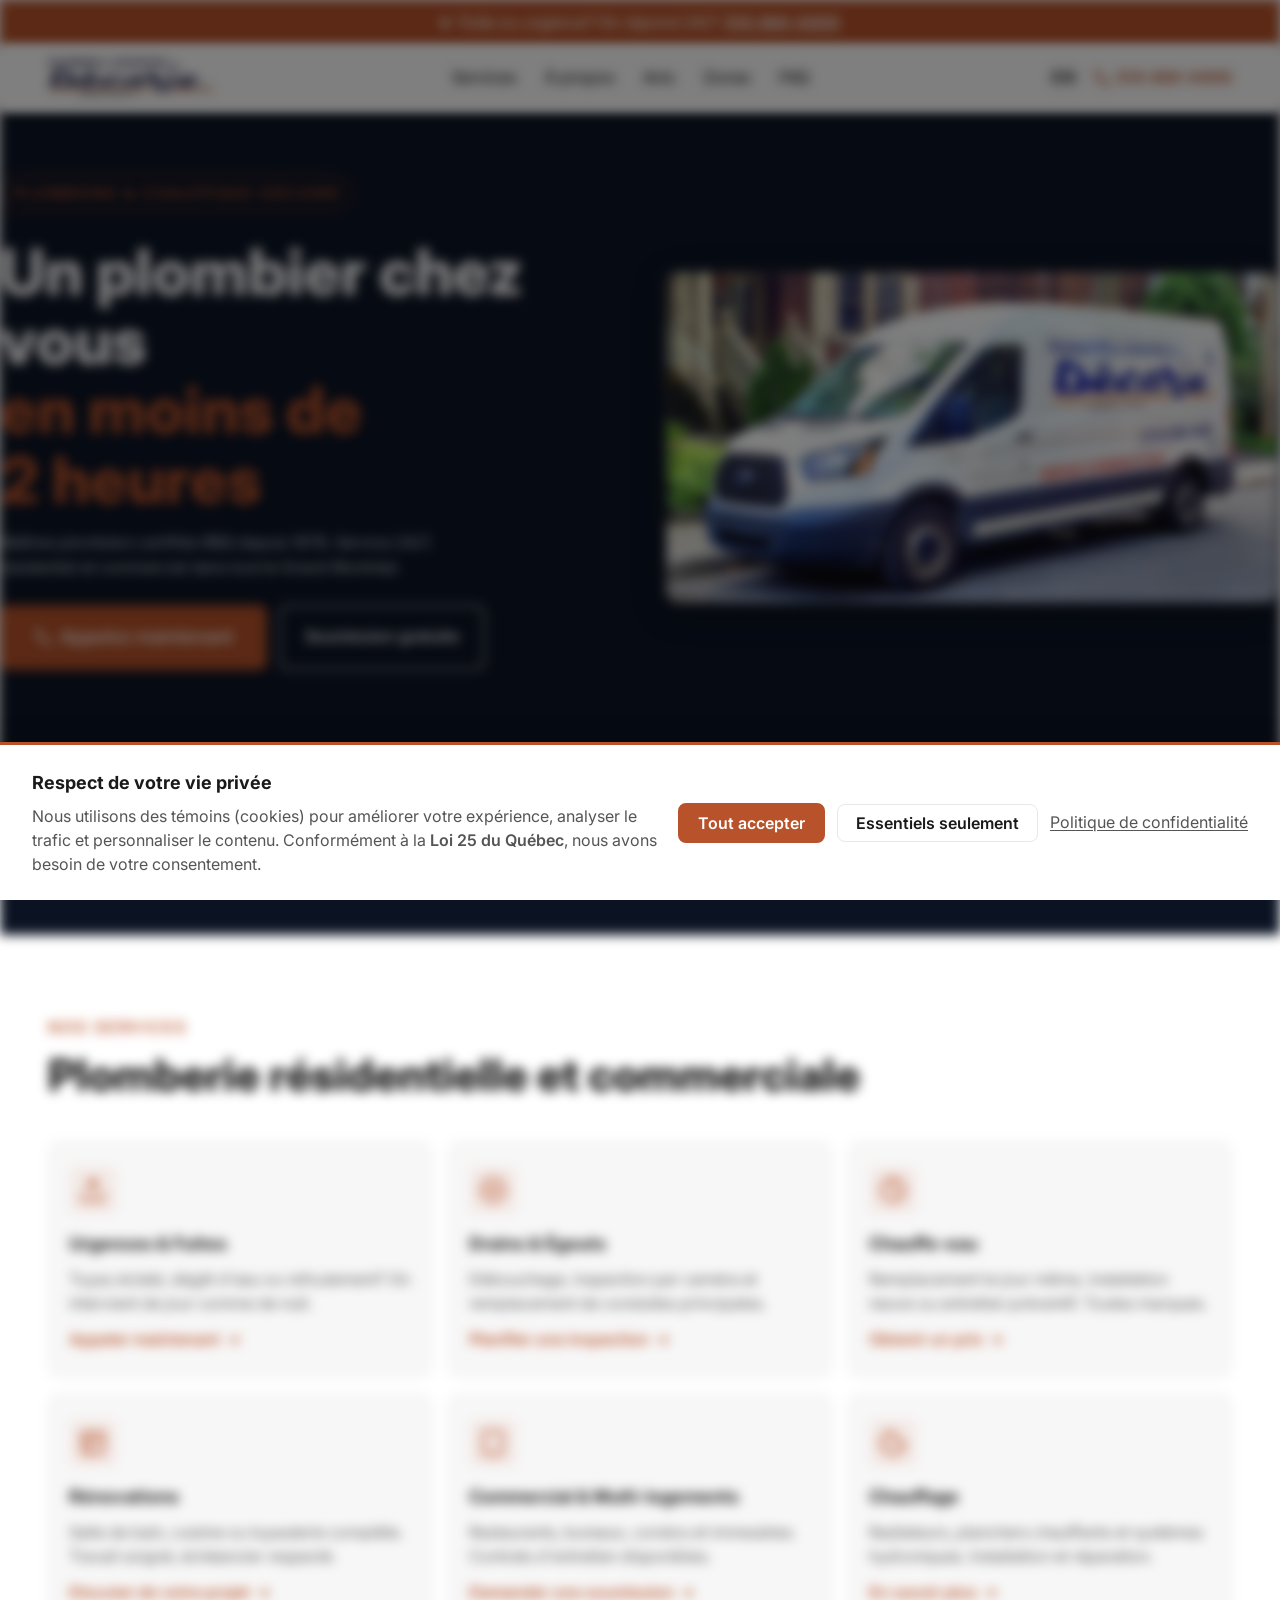
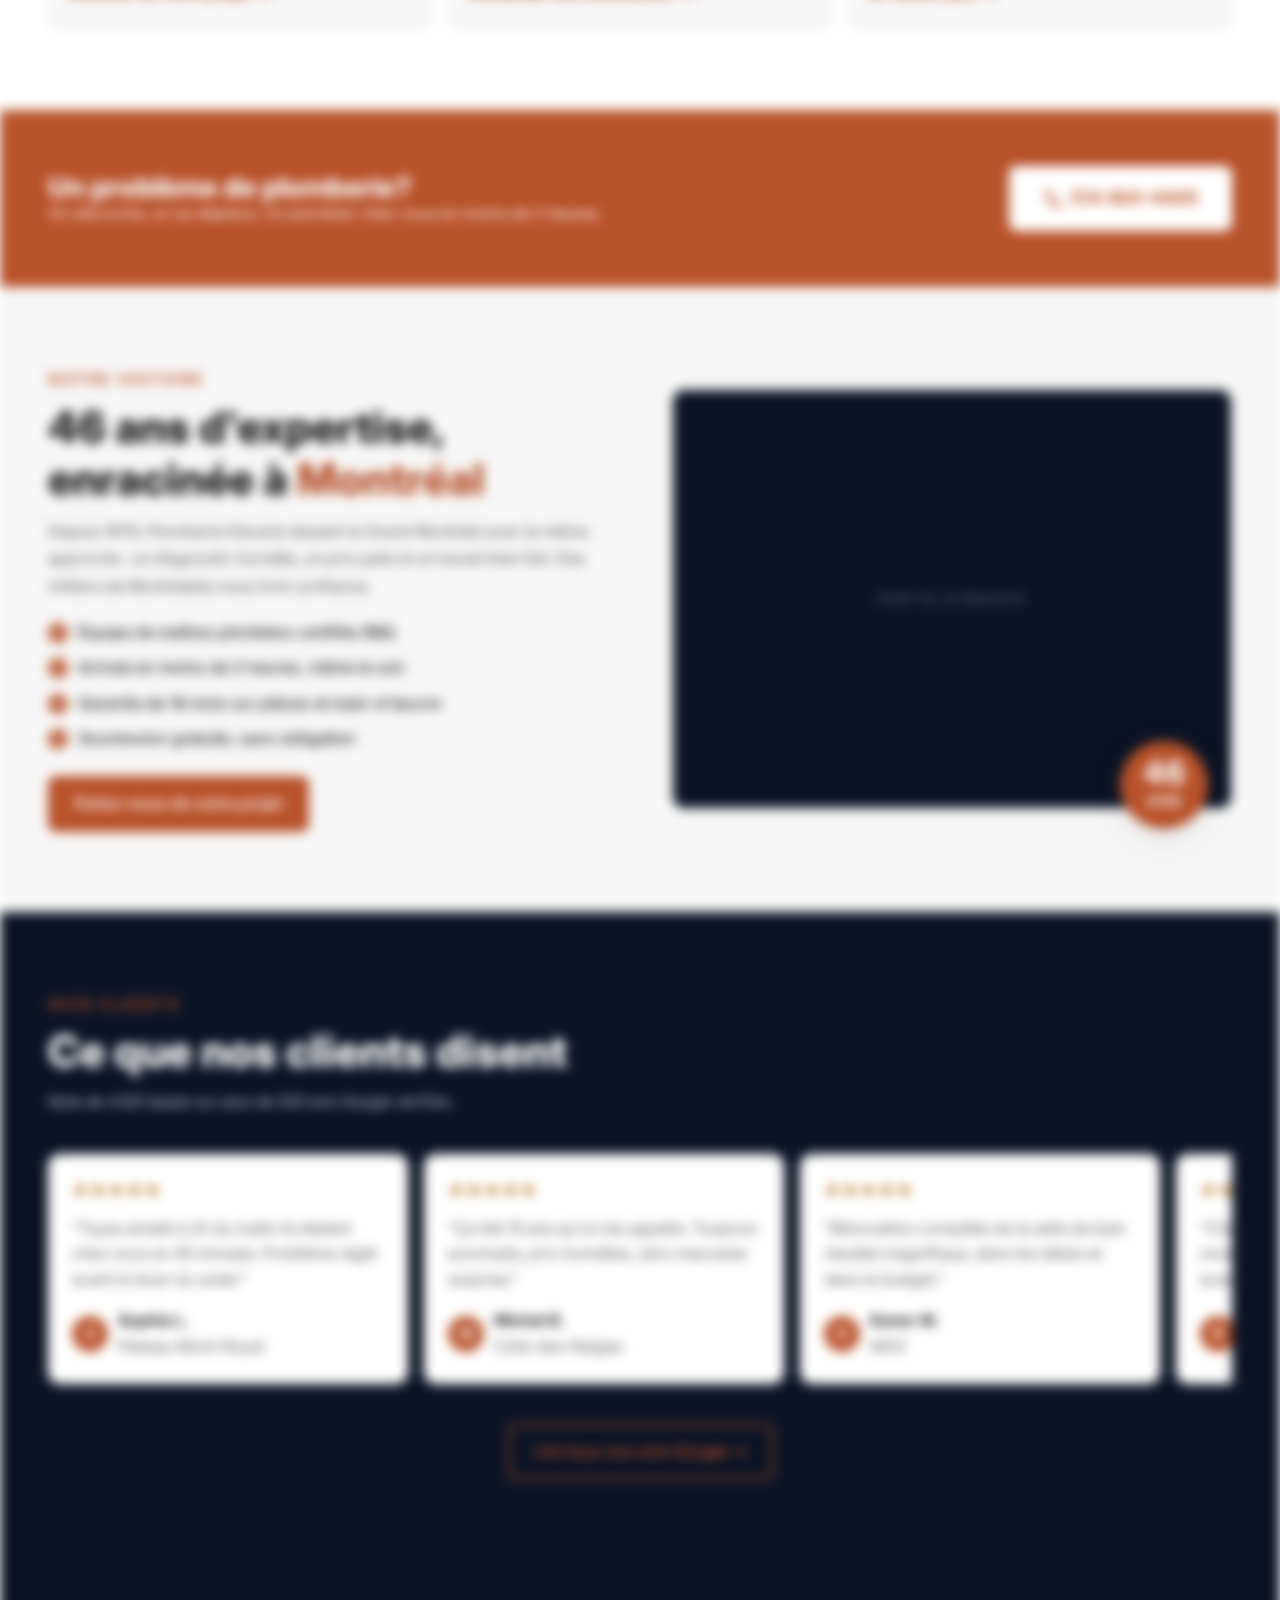
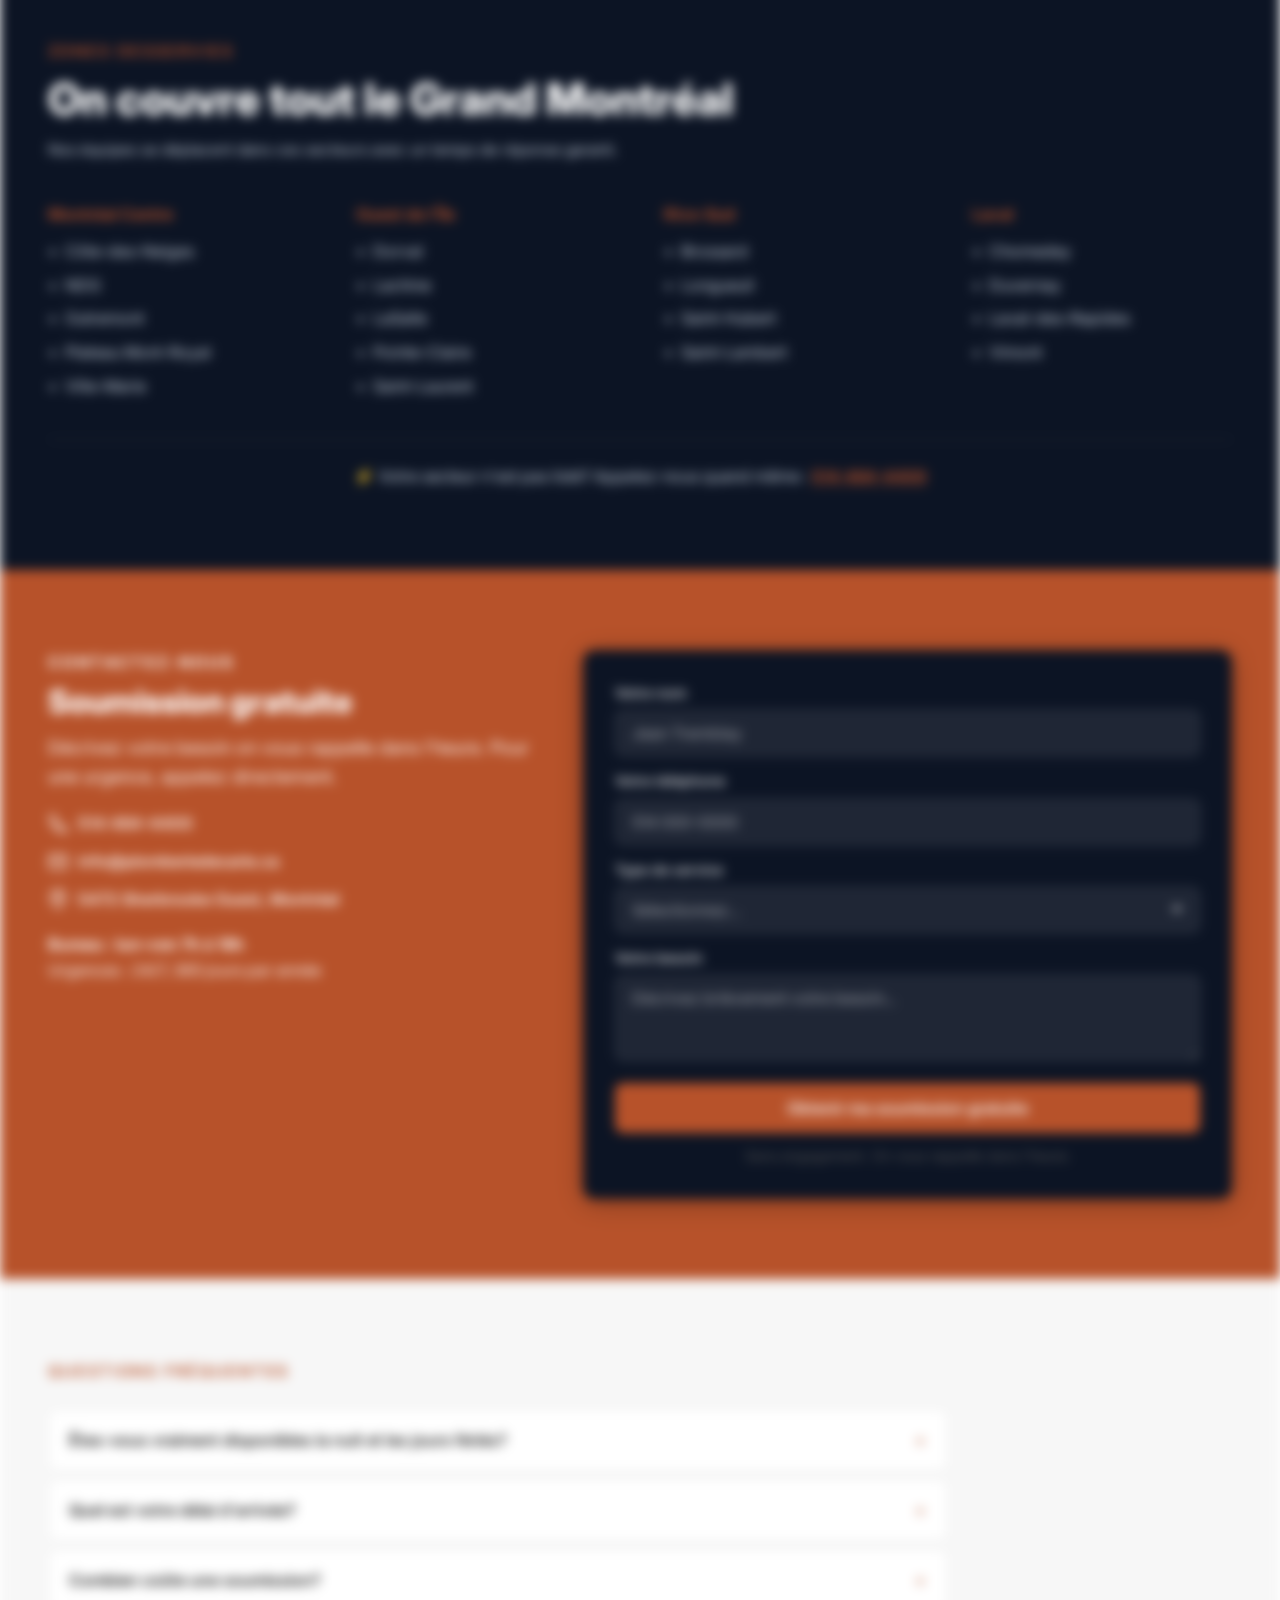
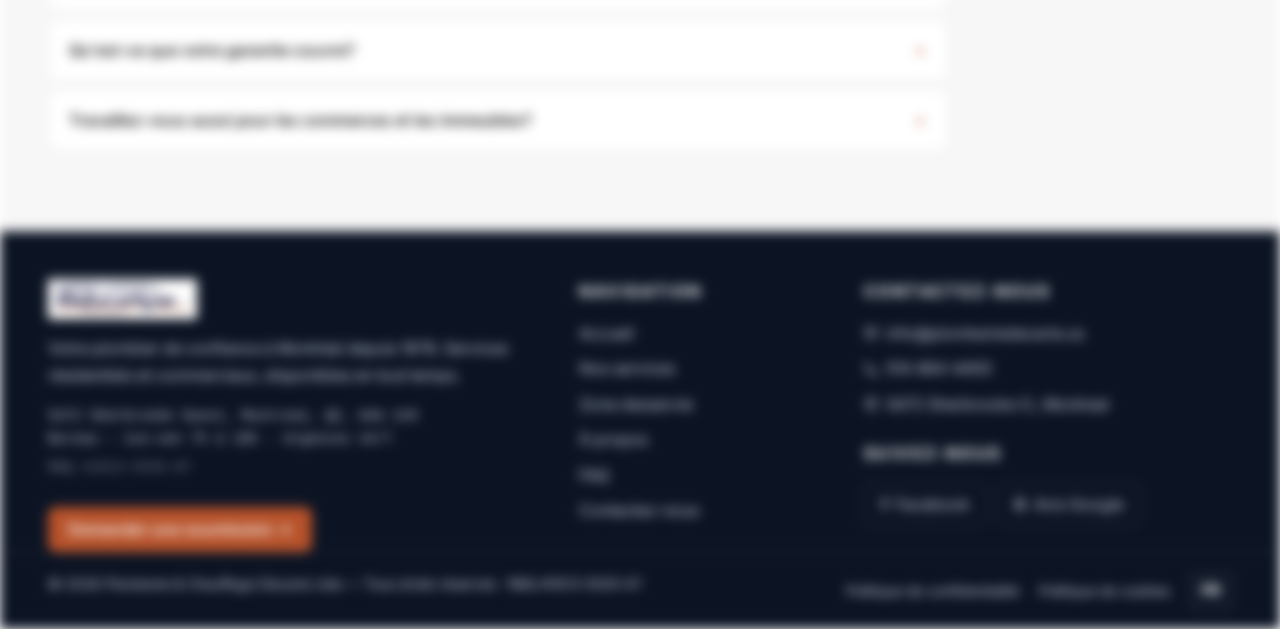
==== index.html @ 92efac82 "Initial commit — Plomberie Décarie landing page Co-Authored-By: Claude Opus 4.6 <noreply@anthropic.c" ====
<!DOCTYPE html>
<html lang="fr">
<head>
  <meta charset="UTF-8">
  <meta name="viewport" content="width=device-width, initial-scale=1.0">
  <title>Plomberie & Chauffage Décarie</title>
  <meta name="description" content="Plomberie Décarie — plombiers certifiés RBQ à Montréal depuis 1978. Urgences 24/7, arrivée en moins de 2h. Résidentiel et commercial. 514 484-4400.">
  <link rel="preconnect" href="https://fonts.googleapis.com">
  <link rel="preconnect" href="https://fonts.gstatic.com" crossorigin>
  <link href="https://fonts.googleapis.com/css2?family=Inter:wght@400;500;600;700;800&display=swap" rel="stylesheet">
  <link rel="stylesheet" href="styles.css">
</head>
<body>

  <!-- Urgency Bar -->
  <div class="urgency-bar">
    <div class="urgency-bar__inner">
      <span class="urgency-bar__pulse"></span>
      <p>Fuite ou urgence? On répond 24/7. <a href="tel:5144844400">514 484-4400</a></p>
    </div>
  </div>

  <!-- Navigation -->
  <nav class="nav" id="nav">
    <div class="container nav__inner">
      <a href="#" class="nav__logo">
        <img src="logo.png" alt="Plomberie & Chauffage Décarie" class="nav__logo-img">
      </a>
      <button class="nav__toggle" id="nav-toggle" aria-label="Ouvrir le menu" aria-expanded="false">
        <span></span><span></span><span></span>
      </button>
      <ul class="nav__menu" id="nav-menu">
        <li><a href="#services">Services</a></li>
        <li><a href="#histoire">À propos</a></li>
        <li><a href="#temoignages">Avis</a></li>
        <li><a href="#zones">Zones</a></li>
        <li><a href="#faq">FAQ</a></li>
        <li class="nav__menu-lang"><a href="index-en.html">English</a></li>
      </ul>
      <div class="nav__overlay" id="nav-overlay"></div>
      <div class="nav__actions">
        <a href="index-en.html" class="nav__lang-btn">EN</a>
        <a href="tel:5144844400" class="nav__phone">
          <svg aria-hidden="true" width="18" height="18" viewBox="0 0 24 24" fill="none" stroke="currentColor" stroke-width="2" stroke-linecap="round" stroke-linejoin="round"><path d="M22 16.92v3a2 2 0 0 1-2.18 2 19.79 19.79 0 0 1-8.63-3.07 19.5 19.5 0 0 1-6-6 19.79 19.79 0 0 1-3.07-8.67A2 2 0 0 1 4.11 2h3a2 2 0 0 1 2 1.72c.127.96.361 1.903.7 2.81a2 2 0 0 1-.45 2.11L8.09 9.91a16 16 0 0 0 6 6l1.27-1.27a2 2 0 0 1 2.11-.45c.907.339 1.85.573 2.81.7A2 2 0 0 1 22 16.92z"/></svg>
          <span>514 484-4400</span>
        </a>
      </div>
    </div>
  </nav>

  <main>

    <!-- Hero -->
    <header class="hero">
      <div class="container hero__inner">
        <div class="hero__content">
          <span class="hero__badge">Plomberie &amp; Chauffage Décarie</span>
          <h1 class="hero__title">
            Un plombier chez vous<br>
            <span class="hero__title-accent">en moins de 2&nbsp;heures</span>
          </h1>
          <p class="hero__text">Maîtres plombiers certifiés RBQ depuis 1978. Service 24/7, résidentiel et commercial dans tout le Grand Montréal.</p>
          <div class="hero__actions">
            <a href="tel:5144844400" class="btn btn--primary btn--lg">
              <svg aria-hidden="true" width="18" height="18" viewBox="0 0 24 24" fill="none" stroke="currentColor" stroke-width="2" stroke-linecap="round" stroke-linejoin="round"><path d="M22 16.92v3a2 2 0 0 1-2.18 2 19.79 19.79 0 0 1-8.63-3.07 19.5 19.5 0 0 1-6-6 19.79 19.79 0 0 1-3.07-8.67A2 2 0 0 1 4.11 2h3a2 2 0 0 1 2 1.72c.127.96.361 1.903.7 2.81a2 2 0 0 1-.45 2.11L8.09 9.91a16 16 0 0 0 6 6l1.27-1.27a2 2 0 0 1 2.11-.45c.907.339 1.85.573 2.81.7A2 2 0 0 1 22 16.92z"/></svg>
              Appelez maintenant
            </a>
            <a href="#contact" class="btn btn--outline-dark">Soumission gratuite</a>
          </div>
        </div>
        <div class="hero__truck">
          <img src="truck.jpg" alt="Camion Plomberie Décarie" loading="eager">
        </div>
      </div>
    </header>

    <!-- Trust Bar -->
    <section class="trust-bar">
      <div class="container trust-bar__inner">
        <div class="trust-bar__item">
          <div>
            <strong>15 000+</strong>
            <span>Interventions réalisées</span>
          </div>
        </div>
        <div class="trust-bar__item">
          <div>
            <strong>4.9★</strong>
            <span>Sur Google (500+ avis)</span>
          </div>
        </div>
        <div class="trust-bar__item">
          <div>
            <strong>18 mois</strong>
            <span>Garantie pièces et main-d'œuvre</span>
          </div>
        </div>
        <div class="trust-bar__item">
          <div>
            <strong>RBQ</strong>
            <span>Licence #1613-5535-07</span>
          </div>
        </div>
      </div>
    </section>

    <!-- Services -->
    <section class="services" id="services">
      <div class="container">
        <div class="section-header">
          <span class="section-label">Nos services</span>
          <h2 class="section-title">Plomberie résidentielle et commerciale</h2>
        </div>
        <div class="services__grid">
          <article class="service-card">
            <div class="service-card__icon">
              <svg aria-hidden="true" width="28" height="28" viewBox="0 0 24 24" fill="none" stroke="currentColor" stroke-width="2" stroke-linecap="round" stroke-linejoin="round"><path d="M21 15v4a2 2 0 0 1-2 2H5a2 2 0 0 1-2-2v-4"/><polyline points="17 8 12 3 7 8"/><line x1="12" y1="3" x2="12" y2="15"/></svg>
            </div>
            <h3 class="service-card__title">Urgences & Fuites</h3>
            <p class="service-card__text">Tuyau éclaté, dégât d'eau ou refoulement? On intervient de jour comme de nuit.</p>
            <a href="tel:5144844400" class="service-card__link">Appeler maintenant</a>
          </article>
          <article class="service-card">
            <div class="service-card__icon">
              <svg aria-hidden="true" width="28" height="28" viewBox="0 0 24 24" fill="none" stroke="currentColor" stroke-width="2" stroke-linecap="round" stroke-linejoin="round"><circle cx="12" cy="12" r="10"/><line x1="12" y1="8" x2="12" y2="16"/><line x1="8" y1="12" x2="16" y2="12"/></svg>
            </div>
            <h3 class="service-card__title">Drains & Égouts</h3>
            <p class="service-card__text">Débouchage, inspection par caméra et remplacement de conduites principales.</p>
            <a href="#contact" class="service-card__link">Planifier une inspection</a>
          </article>
          <article class="service-card">
            <div class="service-card__icon">
              <svg aria-hidden="true" width="28" height="28" viewBox="0 0 24 24" fill="none" stroke="currentColor" stroke-width="2" stroke-linecap="round" stroke-linejoin="round"><path d="M12 2v10l4.24 4.24"/><circle cx="12" cy="12" r="10"/></svg>
            </div>
            <h3 class="service-card__title">Chauffe-eau</h3>
            <p class="service-card__text">Remplacement le jour même, installation neuve ou entretien préventif. Toutes marques.</p>
            <a href="#contact" class="service-card__link">Obtenir un prix</a>
          </article>
          <article class="service-card">
            <div class="service-card__icon">
              <svg aria-hidden="true" width="28" height="28" viewBox="0 0 24 24" fill="none" stroke="currentColor" stroke-width="2" stroke-linecap="round" stroke-linejoin="round"><rect x="3" y="3" width="18" height="18" rx="2" ry="2"/><line x1="3" y1="9" x2="21" y2="9"/><line x1="9" y1="21" x2="9" y2="9"/></svg>
            </div>
            <h3 class="service-card__title">Rénovations</h3>
            <p class="service-card__text">Salle de bain, cuisine ou tuyauterie complète. Travail soigné, échéancier respecté.</p>
            <a href="#contact" class="service-card__link">Discuter de votre projet</a>
          </article>
          <article class="service-card">
            <div class="service-card__icon">
              <svg aria-hidden="true" width="28" height="28" viewBox="0 0 24 24" fill="none" stroke="currentColor" stroke-width="2" stroke-linecap="round" stroke-linejoin="round"><rect x="4" y="2" width="16" height="20" rx="2" ry="2"/><line x1="12" y1="18" x2="12.01" y2="18"/></svg>
            </div>
            <h3 class="service-card__title">Commercial & Multi-logements</h3>
            <p class="service-card__text">Restaurants, bureaux, condos et immeubles. Contrats d'entretien disponibles.</p>
            <a href="#contact" class="service-card__link">Demander une soumission</a>
          </article>
          <article class="service-card">
            <div class="service-card__icon">
              <svg aria-hidden="true" width="28" height="28" viewBox="0 0 24 24" fill="none" stroke="currentColor" stroke-width="2" stroke-linecap="round" stroke-linejoin="round"><path d="M12 2a10 10 0 1 0 10 10 4 4 0 0 1-5-5 4 4 0 0 1-5-5"/><path d="M8.5 8.5v.01"/><path d="M16 15.5v.01"/><path d="M12 12v.01"/><path d="M11 17v.01"/><path d="M7 14v.01"/></svg>
            </div>
            <h3 class="service-card__title">Chauffage</h3>
            <p class="service-card__text">Radiateurs, planchers chauffants et systèmes hydroniques. Installation et réparation.</p>
            <a href="#contact" class="service-card__link">En savoir plus</a>
          </article>
        </div>
      </div>
    </section>

    <!-- CTA Band -->
    <section class="cta-band">
      <div class="container cta-band__inner">
        <div class="cta-band__content">
          <h2 class="cta-band__title">Un problème de plomberie?</h2>
          <p class="cta-band__text">On décroche, on se déplace. Un plombier chez vous en moins de 2&nbsp;heures.</p>
        </div>
        <a href="tel:5144844400" class="btn btn--white btn--lg">
          <svg aria-hidden="true" width="20" height="20" viewBox="0 0 24 24" fill="none" stroke="currentColor" stroke-width="2" stroke-linecap="round" stroke-linejoin="round"><path d="M22 16.92v3a2 2 0 0 1-2.18 2 19.79 19.79 0 0 1-8.63-3.07 19.5 19.5 0 0 1-6-6 19.79 19.79 0 0 1-3.07-8.67A2 2 0 0 1 4.11 2h3a2 2 0 0 1 2 1.72c.127.96.361 1.903.7 2.81a2 2 0 0 1-.45 2.11L8.09 9.91a16 16 0 0 0 6 6l1.27-1.27a2 2 0 0 1 2.11-.45c.907.339 1.85.573 2.81.7A2 2 0 0 1 22 16.92z"/></svg>
          514 484-4400
        </a>
      </div>
    </section>

    <!-- About -->
    <section class="about" id="histoire">
      <div class="container about__inner">
        <div class="about__content">
          <span class="section-label">Notre histoire</span>
          <h2 class="section-title about__title">46 ans d'expertise,<br>enracinée à <span class="text-accent">Montréal</span></h2>
          <p>Depuis 1978, Plomberie Décarie dessert le Grand Montréal avec la même approche&nbsp;: un diagnostic honnête, un prix juste et un travail bien fait. Des milliers de Montréalais nous font confiance.</p>
          <ul class="about__list">
            <li>Équipe de maîtres plombiers certifiés RBQ</li>
            <li>Arrivée en moins de 2&nbsp;heures, même le soir</li>
            <li>Garantie de 18 mois sur pièces et main-d'œuvre</li>
            <li>Soumission gratuite, sans obligation</li>
          </ul>
          <a href="#contact" class="btn btn--primary">Parlez-nous de votre projet</a>
        </div>
        <div class="about__image">
          <div class="about__photo about__photo--placeholder">
            <span class="about__placeholder-label">Photo d'équipe</span>
          </div>
          <div class="about__experience-badge">
            <span class="about__experience-number">46</span>
            <span class="about__experience-text">ans</span>
          </div>
        </div>
      </div>
    </section>

    <!-- Testimonials -->
    <section class="testimonials" id="temoignages">
      <div class="container">
        <div class="section-header">
          <span class="section-label">Avis clients</span>
          <h2 class="section-title">Ce que nos clients disent</h2>
          <p class="section-subtitle">Note de 4.9/5 basée sur plus de 500 avis Google vérifiés.</p>
        </div>
        <div class="testimonials__track">
          <article class="testimonial-card">
            <div class="testimonial-card__stars" aria-label="5 étoiles">★★★★★</div>
            <p class="testimonial-card__text">"Tuyau éclaté à 2h du matin ils étaient chez nous en 45 minutes. Problème réglé avant le lever du soleil."</p>
            <div class="testimonial-card__author">
              <div class="testimonial-card__avatar">S</div>
              <div>
                <strong>Sophie L.</strong>
                <span>Plateau Mont-Royal</span>
              </div>
            </div>
          </article>
          <article class="testimonial-card">
            <div class="testimonial-card__stars" aria-label="5 étoiles">★★★★★</div>
            <p class="testimonial-card__text">"Ça fait 15 ans qu'on les appelle. Toujours ponctuels, prix honnêtes, zéro mauvaise surprise."</p>
            <div class="testimonial-card__author">
              <div class="testimonial-card__avatar">M</div>
              <div>
                <strong>Michel B.</strong>
                <span>Côte-des-Neiges</span>
              </div>
            </div>
          </article>
          <article class="testimonial-card">
            <div class="testimonial-card__stars" aria-label="5 étoiles">★★★★★</div>
            <p class="testimonial-card__text">"Rénovation complète de la salle de bain  résultat magnifique, dans les délais et dans le budget."</p>
            <div class="testimonial-card__author">
              <div class="testimonial-card__avatar">K</div>
              <div>
                <strong>Karen W.</strong>
                <span>NDG</span>
              </div>
            </div>
          </article>
          <article class="testimonial-card">
            <div class="testimonial-card__stars" aria-label="5 étoiles">★★★★★</div>
            <p class="testimonial-card__text">"Chauffe-eau remplacé le jour même de mon appel. Le technicien a même nettoyé avant de partir."</p>
            <div class="testimonial-card__author">
              <div class="testimonial-card__avatar">R</div>
              <div>
                <strong>Robert T.</strong>
                <span>Outremont</span>
              </div>
            </div>
          </article>
        </div>
        <div class="testimonials__cta">
          <a href="https://g.page/r/decarie-plomberie/review" class="btn btn--outline-accent" target="_blank" rel="noopener">Lire tous nos avis Google →</a>
        </div>
      </div>
    </section>

    <!-- Service Areas -->
    <section class="service-areas" id="zones">
      <div class="container">
        <div class="section-header">
          <span class="section-label">Zones desservies</span>
          <h2 class="section-title">On couvre tout le Grand Montréal</h2>
          <p class="section-subtitle">Nos équipes se déplacent dans ces secteurs avec un temps de réponse garanti.</p>
        </div>
        <div class="service-areas__columns">
          <div class="service-areas__col">
            <h4 class="service-areas__col-title">Montréal Centre</h4>
            <ul>
              <li>Côte-des-Neiges</li>
              <li>NDG</li>
              <li>Outremont</li>
              <li>Plateau Mont-Royal</li>
              <li>Ville-Marie</li>
            </ul>
          </div>
          <div class="service-areas__col">
            <h4 class="service-areas__col-title">Ouest de l'Île</h4>
            <ul>
              <li>Dorval</li>
              <li>Lachine</li>
              <li>LaSalle</li>
              <li>Pointe-Claire</li>
              <li>Saint-Laurent</li>
            </ul>
          </div>
          <div class="service-areas__col">
            <h4 class="service-areas__col-title">Rive-Sud</h4>
            <ul>
              <li>Brossard</li>
              <li>Longueuil</li>
              <li>Saint-Hubert</li>
              <li>Saint-Lambert</li>
            </ul>
          </div>
          <div class="service-areas__col">
            <h4 class="service-areas__col-title">Laval</h4>
            <ul>
              <li>Chomedey</li>
              <li>Duvernay</li>
              <li>Laval-des-Rapides</li>
              <li>Vimont</li>
            </ul>
          </div>
        </div>
        <p class="service-areas__note">
          ⚡ Votre secteur n'est pas listé? Appelez-nous quand même : <a href="tel:5144844400">514 484-4400</a>
        </p>
      </div>
    </section>

    <!-- Contact -->
    <section class="contact" id="contact">
      <div class="container contact__inner">
        <div class="contact__info">
          <span class="section-label">Contactez-nous</span>
          <h2 class="section-title">Soumission gratuite</h2>
          <p>Décrivez votre besoin  on vous rappelle dans l'heure. Pour une urgence, appelez directement.</p>
          <div class="contact__details">
            <a href="tel:5144844400" class="contact__detail">
              <svg aria-hidden="true" width="20" height="20" viewBox="0 0 24 24" fill="none" stroke="currentColor" stroke-width="2" stroke-linecap="round" stroke-linejoin="round"><path d="M22 16.92v3a2 2 0 0 1-2.18 2 19.79 19.79 0 0 1-8.63-3.07 19.5 19.5 0 0 1-6-6 19.79 19.79 0 0 1-3.07-8.67A2 2 0 0 1 4.11 2h3a2 2 0 0 1 2 1.72c.127.96.361 1.903.7 2.81a2 2 0 0 1-.45 2.11L8.09 9.91a16 16 0 0 0 6 6l1.27-1.27a2 2 0 0 1 2.11-.45c.907.339 1.85.573 2.81.7A2 2 0 0 1 22 16.92z"/></svg>
              <span>514 484-4400</span>
            </a>
            <a href="mailto:info@plomberiedecarie.ca" class="contact__detail">
              <svg aria-hidden="true" width="20" height="20" viewBox="0 0 24 24" fill="none" stroke="currentColor" stroke-width="2" stroke-linecap="round" stroke-linejoin="round"><path d="M4 4h16c1.1 0 2 .9 2 2v12c0 1.1-.9 2-2 2H4c-1.1 0-2-.9-2-2V6c0-1.1.9-2 2-2z"/><polyline points="22,6 12,13 2,6"/></svg>
              <span>info@plomberiedecarie.ca</span>
            </a>
            <div class="contact__detail">
              <svg aria-hidden="true" width="20" height="20" viewBox="0 0 24 24" fill="none" stroke="currentColor" stroke-width="2" stroke-linecap="round" stroke-linejoin="round"><path d="M21 10c0 7-9 13-9 13s-9-6-9-13a9 9 0 0 1 18 0z"/><circle cx="12" cy="10" r="3"/></svg>
              <span>5472 Sherbrooke Ouest, Montréal</span>
            </div>
          </div>
          <div class="contact__hours">
            <strong>Bureau : lun–ven 7h à 18h</strong>
            <span>Urgences : 24/7, 365 jours par année</span>
          </div>
        </div>
        <form class="contact__form" id="contact-form" action="https://formspree.io/f/YOUR_FORM_ID" method="POST">
          <div class="form-group">
            <label for="name" class="form-label">Votre nom</label>
            <input type="text" id="name" name="name" required placeholder="Jean Tremblay">
          </div>
          <div class="form-group">
            <label for="phone" class="form-label">Votre téléphone</label>
            <input type="tel" id="phone" name="phone" required placeholder="514 000-0000">
          </div>
          <div class="form-group">
            <label for="service-type" class="form-label">Type de service</label>
            <select id="service-type" name="service-type" required>
              <option value="">Sélectionnez…</option>
              <option value="urgence">Urgence / Fuite</option>
              <option value="drain">Drains & Égouts</option>
              <option value="chauffe-eau">Chauffe-eau</option>
              <option value="renovation">Rénovation</option>
              <option value="commercial">Commercial</option>
              <option value="chauffage">Chauffage</option>
              <option value="autre">Autre</option>
            </select>
          </div>
          <div class="form-group">
            <label for="message" class="form-label">Votre besoin</label>
            <textarea id="message" name="message" rows="3" placeholder="Décrivez brièvement votre besoin..."></textarea>
          </div>
          <button type="submit" class="btn btn--primary btn--full">Obtenir ma soumission gratuite</button>
          <p class="form-note">Sans engagement. On vous rappelle dans l'heure.</p>
        </form>
      </div>
    </section>

    <!-- FAQ -->
    <section class="faq" id="faq">
      <div class="container faq__inner">
        <div class="faq__content">
        <span class="section-label">Questions fréquentes</span>
        <div class="faq__list">
          <div class="faq__item">
            <button class="faq__q" aria-expanded="false" aria-controls="faq-1">
              <span>Êtes-vous vraiment disponibles la nuit et les jours fériés?</span>
              <span class="faq__icon" aria-hidden="true">+</span>
            </button>
            <div class="faq__a" id="faq-1" role="region">
              <p>Oui, un plombier de garde répond au <a href="tel:5144844400">514 484-4400</a> en tout temps — 24h/24, 7j/7, incluant Noël et le jour de l'An.</p>
            </div>
          </div>
          <div class="faq__item">
            <button class="faq__q" aria-expanded="false" aria-controls="faq-2">
              <span>Quel est votre délai d'arrivée?</span>
              <span class="faq__icon" aria-hidden="true">+</span>
            </button>
            <div class="faq__a" id="faq-2" role="region">
              <p>En moyenne moins de 2&nbsp;heures dans tout le Grand Montréal. En situation d'urgence, nos équipes les plus proches sont dépêchées immédiatement.</p>
            </div>
          </div>
          <div class="faq__item">
            <button class="faq__q" aria-expanded="false" aria-controls="faq-3">
              <span>Combien coûte une soumission?</span>
              <span class="faq__icon" aria-hidden="true">+</span>
            </button>
            <div class="faq__a" id="faq-3" role="region">
              <p>Rien du tout. Nos soumissions sont gratuites et sans obligation, autant pour le résidentiel que le commercial.</p>
            </div>
          </div>
          <div class="faq__item">
            <button class="faq__q" aria-expanded="false" aria-controls="faq-4">
              <span>Qu'est-ce que votre garantie couvre?</span>
              <span class="faq__icon" aria-hidden="true">+</span>
            </button>
            <div class="faq__a" id="faq-4" role="region">
              <p>Tous nos travaux sont garantis 18 mois, pièces et main-d'œuvre. Si un problème survient, on revient corriger sans frais.</p>
            </div>
          </div>
          <div class="faq__item">
            <button class="faq__q" aria-expanded="false" aria-controls="faq-5">
              <span>Travaillez-vous aussi pour les commerces et les immeubles?</span>
              <span class="faq__icon" aria-hidden="true">+</span>
            </button>
            <div class="faq__a" id="faq-5" role="region">
              <p>Absolument. Restaurants, bureaux, condos, immeubles à logements — on offre aussi des contrats d'entretien préventif.</p>
            </div>
          </div>
        </div>
        </div>
      </div>
    </section>

  </main>

  <!-- Footer -->
  <footer class="footer">
    <div class="container footer__inner">
      <div class="footer__brand">
        <img src="logo.png" alt="Plomberie Décarie" class="footer__logo-img">
        <p>Votre plombier de confiance à Montréal depuis 1978. Services résidentiels et commerciaux, disponibles en tout temps.</p>
        <div class="footer__addr">
          5472 Sherbrooke Ouest, Montreal, QC, H4A 1V9<br>
          Bureau : lun–ven 7h à 18h · Urgences 24/7
        </div>
        <span class="footer__rbq">RBQ #1613-5535-07</span>
        <a href="#contact" class="btn btn--primary btn--sm footer__cta">Demander une soumission →</a>
      </div>
      <div class="footer__links">
        <h4>Navigation</h4>
        <ul>
          <li><a href="#">Accueil</a></li>
          <li><a href="#services">Nos services</a></li>
          <li><a href="#zones">Zone desservie</a></li>
          <li><a href="#histoire">À propos</a></li>
          <li><a href="#faq">FAQ</a></li>
          <li><a href="#contact">Contactez-nous</a></li>
        </ul>
      </div>
      <div class="footer__links footer__contact-col">
        <h4>Contactez-nous</h4>
        <ul>
          <li>
            <svg aria-hidden="true" width="14" height="14" viewBox="0 0 16 16" fill="none"><path d="M2 3h12v10H2z" stroke="currentColor" stroke-width="1.2"/><path d="M2 3l6 6 6-6" stroke="currentColor" stroke-width="1.2"/></svg>
            <a href="mailto:info@plomberiedecarie.ca">info@plomberiedecarie.ca</a>
          </li>
          <li>
            <svg aria-hidden="true" width="14" height="14" viewBox="0 0 16 16" fill="none"><path d="M3 2h3l1.5 4-2 1.5a9 9 0 004 4L11 9.5l4 1.5v3a1 1 0 01-1 1C5.4 15 1 10.6 1 3a1 1 0 011-1z" stroke="currentColor" stroke-width="1.2"/></svg>
            <a href="tel:5144844400">514 484-4400</a>
          </li>
          <li>
            <svg aria-hidden="true" width="14" height="14" viewBox="0 0 16 16" fill="none"><circle cx="8" cy="7" r="3" stroke="currentColor" stroke-width="1.2"/><path d="M8 1C4.7 1 2 3.7 2 7c0 4.5 6 9 6 9s6-4.5 6-9c0-3.3-2.7-6-6-6z" stroke="currentColor" stroke-width="1.2"/></svg>
            <span>5472 Sherbrooke O., Montreal</span>
          </li>
        </ul>
        <h4 class="footer__follow-title">Suivez-nous</h4>
        <div class="footer__social">
          <a href="https://facebook.com" target="_blank" rel="noopener" class="footer__soc-btn">
            <span>f</span> Facebook
          </a>
          <a href="https://google.com/maps" target="_blank" rel="noopener" class="footer__soc-btn">
            <span>G</span> Avis Google
          </a>
        </div>
      </div>
    </div>
    <div class="footer__bottom">
      <div class="container">
        <p>&copy; 2026 Plomberie &amp; Chauffage Décarie Ltée — Tous droits réservés · RBQ #1613-5535-07</p>
        <div class="footer__legal">
          <a href="#">Politique de confidentialité</a>
          <a href="#">Politique de cookies</a>
          <span class="footer__lang-btn">FR</span>
        </div>
      </div>
    </div>
  </footer>

  <!-- Mobile Floating CTA -->
  <div class="mobile-cta" id="mobile-cta">
    <a href="tel:5144844400" class="btn btn--primary btn--full">
      <svg aria-hidden="true" width="18" height="18" viewBox="0 0 24 24" fill="none" stroke="currentColor" stroke-width="2" stroke-linecap="round" stroke-linejoin="round"><path d="M22 16.92v3a2 2 0 0 1-2.18 2 19.79 19.79 0 0 1-8.63-3.07 19.5 19.5 0 0 1-6-6 19.79 19.79 0 0 1-3.07-8.67A2 2 0 0 1 4.11 2h3a2 2 0 0 1 2 1.72c.127.96.361 1.903.7 2.81a2 2 0 0 1-.45 2.11L8.09 9.91a16 16 0 0 0 6 6l1.27-1.27a2 2 0 0 1 2.11-.45c.907.339 1.85.573 2.81.7A2 2 0 0 1 22 16.92z"/></svg>
      Appeler — 514 484-4400
    </a>
  </div>

  <!-- Loi 25 — Cookie Consent -->
  <div class="consent-overlay" id="consent-overlay"></div>
  <div class="consent-banner" id="consent-banner">
    <div class="consent-banner__inner">
      <div class="consent-banner__text">
        <strong>Respect de votre vie privée</strong>
        <p>Nous utilisons des témoins (cookies) pour améliorer votre expérience, analyser le trafic et personnaliser le contenu. Conformément à la <em>Loi 25 du Québec</em>, nous avons besoin de votre consentement.</p>
      </div>
      <div class="consent-banner__actions">
        <button class="btn btn--primary btn--sm" id="consent-accept">Tout accepter</button>
        <button class="btn btn--outline btn--sm" id="consent-essential">Essentiels seulement</button>
        <a href="#" class="consent-banner__link">Politique de confidentialité</a>
      </div>
    </div>
  </div>

  <script src="script.js"></script>
</body>
</html>
---- styles.css ----
/* ═══════════════════════════════════════════════════
   DÉCARIE PLOMBERIE — LIGHT MODE v2
   Mobile-first • 16px base • WCAG AA
   ═══════════════════════════════════════════════════ */

/* ── RESET ────────────────────────────────────────── */
*, *::before, *::after { margin: 0; padding: 0; box-sizing: border-box; }

:root {
  --bg: #FFFFFF;
  --bg-alt: #F7F7F7;
  --bg-dark: #0C1424;
  --bg-card: #FFFFFF;

  --text: #1A1A1A;
  --text-secondary: #555555;
  --text-on-dark: #FFFFFF;
  --text-muted-dark: #CBD5E1;

  --accent: #B7522A;
  --accent-hover: #9A4422;
  --accent-light: rgba(183, 82, 42, 0.08);
  --accent-glow: rgba(183, 82, 42, 0.25);

  --border: #E8E8E8;
  --border-dark: rgba(255,255,255,0.1);

  --radius: 8px;
  --radius-lg: 12px;

  --font: 'Inter', -apple-system, BlinkMacSystemFont, sans-serif;

  --shadow-sm: 0 1px 3px rgba(0,0,0,0.06);
  --shadow-md: 0 4px 16px rgba(0,0,0,0.08);
  --shadow-lg: 0 8px 32px rgba(0,0,0,0.1);
}

html { font-size: 16px; scroll-behavior: smooth; -webkit-text-size-adjust: 100%; }

body {
  font-family: var(--font);
  font-size: 1rem;
  line-height: 1.6;
  color: var(--text);
  background: var(--bg);
  -webkit-font-smoothing: antialiased;
}

img { max-width: 100%; height: auto; display: block; }
a { color: inherit; text-decoration: none; }
ul { list-style: none; }
button { cursor: pointer; border: none; background: none; font-family: inherit; }

/* ── CONTAINER ────────────────────────────────────── */
.container { width: 100%; max-width: 1400px; margin: 0 auto; padding: 0 1.25rem; }

/* ── TYPOGRAPHY ───────────────────────────────────── */
.section-label {
  display: block;
  font-size: 1rem;
  font-weight: 600;
  text-transform: uppercase;
  letter-spacing: 0.12em;
  color: var(--accent);
  margin-bottom: 0.5rem;
}

.section-title {
  font-size: 1.75rem;
  font-weight: 800;
  line-height: 1.2;
  margin-bottom: 0.75rem;
  color: var(--text);
}

.section-subtitle {
  font-size: 0.9375rem;
  color: var(--text-secondary);
  max-width: 540px;
}

.section-header { margin-bottom: 2.5rem; }
.section-header.--center { text-align: center; }
.section-header .section-subtitle { margin-top: 0.25rem; }

.text-accent { color: var(--accent); }

/* ── BUTTONS ──────────────────────────────────────── */
.btn {
  display: inline-flex;
  align-items: center;
  justify-content: center;
  gap: 0.5rem;
  font-family: var(--font);
  font-size: 1rem;
  font-weight: 600;
  padding: 0.8125rem 1.5rem;
  border-radius: var(--radius);
  border: 2px solid transparent;
  cursor: pointer;
  transition: all 0.2s ease;
  white-space: nowrap;
}

.btn--primary {
  background: var(--accent);
  color: #FFFFFF;
  border-color: var(--accent);
}
.btn--primary:hover {
  background: var(--accent-hover);
  border-color: var(--accent-hover);
  transform: translateY(-1px);
  box-shadow: 0 4px 12px var(--accent-glow);
}

.btn--outline-dark {
  background: transparent;
  color: var(--text-on-dark);
  border-color: rgba(255,255,255,0.6);
}
.btn--outline-dark:hover {
  background: rgba(255,255,255,0.1);
  border-color: rgba(255,255,255,0.85);
}

.btn--outline-accent {
  background: transparent;
  color: var(--accent);
  border-color: var(--accent);
}
.btn--outline-accent:hover {
  background: var(--accent-light);
}

.btn--white {
  background: #FFFFFF;
  color: var(--accent);
  border-color: #FFFFFF;
  font-weight: 700;
}
.btn--white:hover {
  background: #F0F0F0;
  transform: translateY(-1px);
}

.btn--sm { padding: 0.5rem 1.125rem; font-size: 1rem; }
.btn--lg { padding: 1rem 2rem; font-size: 1.125rem; }
.btn--full { width: 100%; }

/* ── URGENCY BAR ──────────────────────────────────── */
.urgency-bar {
  background: var(--accent);
  color: #FFFFFF;
  padding: 0.625rem 1rem;
  font-size: 1rem;
  font-weight: 500;
}

.urgency-bar__inner {
  max-width: 1200px;
  margin: 0 auto;
  display: flex;
  align-items: center;
  justify-content: center;
  gap: 0.625rem;
}

.urgency-bar__pulse {
  width: 8px;
  height: 8px;
  background: #FFFFFF;
  border-radius: 50%;
  animation: pulse 2s ease-in-out infinite;
  flex-shrink: 0;
}

@keyframes pulse {
  0%, 100% { opacity: 1; transform: scale(1); }
  50% { opacity: 0.5; transform: scale(1.3); }
}

.urgency-bar p { margin: 0; text-align: center; }
.urgency-bar a { font-weight: 700; text-decoration: underline; text-underline-offset: 2px; }
.urgency-bar a:hover { opacity: 0.85; }

/* ── NAVIGATION ───────────────────────────────────── */
.nav {
  position: sticky;
  top: 0;
  z-index: 100;
  background: var(--bg);
  border-bottom: none;
  padding: 0.75rem 0;
  transition: box-shadow 0.3s ease;
}

.nav--scrolled { box-shadow: var(--shadow-sm); }

.nav__inner {
  display: flex;
  align-items: center;
  justify-content: space-between;
}

.nav__actions {
  display: flex;
  align-items: center;
  gap: 0.75rem;
  order: 1;
}

.nav__toggle { order: 2; }

.nav__phone {
  display: inline-flex;
  align-items: center;
  gap: 0.375rem;
  font-size: 1rem;
  font-weight: 700;
  color: var(--accent);
  transition: opacity 0.2s;
}
.nav__phone span { display: none; }
.nav__phone:hover { opacity: 0.8; }

.nav__logo {
  display: flex;
  align-items: center;
  gap: 0.5rem;
}

.nav__logo-img {
  height: 40px;
  width: auto;
}

.nav__toggle {
  display: flex;
  flex-direction: column;
  gap: 5px;
  padding: 4px;
  z-index: 101;
}

.nav__toggle span {
  display: block;
  width: 22px;
  height: 2px;
  background: var(--text);
  border-radius: 2px;
  transition: all 0.3s ease;
}

.nav__toggle.active span:nth-child(1) { transform: rotate(45deg) translate(5px, 5px); }
.nav__toggle.active span:nth-child(2) { opacity: 0; }
.nav__toggle.active span:nth-child(3) { transform: rotate(-45deg) translate(5px, -5px); }

.nav__menu {
  position: fixed;
  top: 0;
  right: -100%;
  width: 80%;
  max-width: 320px;
  height: 100vh;
  height: 100dvh;
  background: var(--bg);
  padding: 5rem 1.5rem 2rem;
  display: flex;
  flex-direction: column;
  gap: 1.25rem;
  transition: right 0.3s ease;
  box-shadow: var(--shadow-lg);
  z-index: 100;
}

.nav__menu.active { right: 0; }

.nav__menu a {
  font-size: 1.125rem;
  font-weight: 500;
  color: var(--text);
  transition: color 0.2s;
}
.nav__menu a:hover { color: var(--accent); }

.nav__lang-btn {
  display: inline-flex;
  align-items: center;
  justify-content: center;
  width: 34px;
  height: 34px;
  border: 1.5px solid var(--border);
  border-radius: 50%;
  font-size: 1rem;
  font-weight: 700;
  letter-spacing: 0.04em;
  color: var(--text);
  transition: border-color 0.2s, color 0.2s;
}
.nav__lang-btn:hover { border-color: var(--accent); color: var(--accent); }

.nav__overlay {
  position: fixed;
  inset: 0;
  background: rgba(0,0,0,0.4);
  z-index: 99;
  opacity: 0;
  visibility: hidden;
  transition: opacity 0.3s, visibility 0.3s;
  pointer-events: none;
}
.nav__overlay.active { opacity: 1; visibility: visible; pointer-events: auto; }

.nav__menu-lang { display: block; margin-top: auto; }
.nav__menu-lang a { color: var(--text-secondary); font-size: 1rem; }

/* ── HERO ─────────────────────────────────────────── */
.hero {
  background: var(--bg-dark);
  color: var(--text-on-dark);
  overflow: hidden;
}

.hero__inner { padding: 2.5rem 0 2rem; }

.hero__badge {
  display: inline-block;
  font-size: 1rem;
  font-weight: 600;
  text-transform: uppercase;
  letter-spacing: 0.1em;
  color: var(--accent);
  border: 1px solid var(--accent);
  padding: 0.375rem 0.75rem;
  border-radius: 100px;
  margin-bottom: 1.5rem;
}

.hero__title {
  font-size: 2.5rem;
  font-weight: 800;
  line-height: 1.08;
  margin-bottom: 1rem;
}

.hero__title-accent {
  color: var(--accent);
  display: block;
}

.hero__text {
  font-size: 1rem;
  color: var(--text-muted-dark);
  max-width: 440px;
  margin-bottom: 1.5rem;
  line-height: 1.6;
}

.hero__actions {
  display: flex;
  flex-direction: column;
  gap: 0.75rem;
  margin-bottom: 2rem;
}

/* Hero truck image box */
.hero__truck {
  display: none;
}

.hero__truck img {
  width: 100%;
  height: 100%;
  object-fit: cover;
  border-radius: var(--radius-lg);
}

/* Hero stats */
.hero__stats {
  background: rgba(255,255,255,0.04);
  border-top: 1px solid var(--border-dark);
  padding: 1.25rem 0;
}

.hero__stats-inner {
  display: grid;
  grid-template-columns: repeat(2, 1fr);
  gap: 1rem;
  text-align: center;
}

.hero__stat-number {
  display: block;
  font-size: 1.5rem;
  font-weight: 800;
  color: var(--accent);
  line-height: 1.2;
}

.hero__stat-label {
  font-size: 1rem;
  color: var(--text-muted-dark);
  margin-top: 0.125rem;
}

/* ── TRUST BAR ────────────────────────────────────── */
.trust-bar {
  background: var(--bg-dark);
  padding: 2.5rem 0;
  color: var(--text-on-dark);
  border-top: 1px solid rgba(255,255,255,0.06);
}

.trust-bar__inner {
  display: grid;
  grid-template-columns: 1fr 1fr;
  gap: 2rem 1.5rem;
}

.trust-bar__item {
  display: flex;
  flex-direction: column;
  align-items: center;
  text-align: center;
  gap: 0;
}

.trust-bar__icon {
  display: none;
}

.trust-bar__item strong {
  display: block;
  font-size: 1.75rem;
  font-weight: 800;
  line-height: 1.1;
  color: var(--accent);
  margin-bottom: 0.25rem;
}

.trust-bar__item div span {
  display: block;
  font-size: 1rem;
  color: var(--text-muted-dark);
  line-height: 1.4;
  letter-spacing: 0.02em;
}

/* ── SERVICES ─────────────────────────────────────── */
.services {
  padding: 3.5rem 0;
  background: var(--bg);
}

.services__grid {
  display: grid;
  grid-template-columns: 1fr;
  gap: 1rem;
}

.service-card {
  background: var(--bg-alt);
  border-radius: var(--radius-lg);
  padding: 1.5rem 1.25rem;
  transition: transform 0.2s ease, box-shadow 0.2s ease;
  border: 1px solid var(--border);
}

.service-card:hover {
  transform: translateY(-2px);
  box-shadow: var(--shadow-md);
}

.service-card__icon {
  width: 48px;
  height: 48px;
  display: flex;
  align-items: center;
  justify-content: center;
  background: var(--accent-light);
  border-radius: var(--radius);
  color: var(--accent);
  margin-bottom: 1rem;
}

.service-card__title {
  font-size: 1.125rem;
  font-weight: 700;
  margin-bottom: 0.5rem;
}

.service-card__text {
  font-size: 1rem;
  color: var(--text-secondary);
  line-height: 1.5;
  margin-bottom: 0.75rem;
}

.service-card__link {
  font-size: 1rem;
  font-weight: 600;
  color: var(--accent);
  display: inline-flex;
  align-items: center;
  gap: 0.25rem;
}
.service-card__link::after { content: ' →'; margin-left: 0.125rem; }
.service-card__link:hover { text-decoration: underline; }

/* ── TOOLS BANNER ────────────────────────────────── */
.tools-banner {
  background: var(--bg-dark);
  padding: 2rem 0;
  text-align: center;
}

.tools-banner img {
  width: 100%;
  max-width: 900px;
  height: auto;
  margin: 0 auto;
  display: block;
}

@media (min-width: 1024px) {
  .tools-banner {
    padding: 3rem 0;
  }
}

/* ── FAQ PIPE DECOR ──────────────────────────────── */
.faq__inner {
  display: flex;
  gap: 2rem;
  align-items: flex-start;
}

.faq__content {
  flex: 1;
  min-width: 0;
}

.faq__decor-pipe {
  display: none;
}

@media (min-width: 1024px) {
  .faq__decor-pipe {
    display: block;
    flex-shrink: 0;
    width: 320px;
    align-self: center;
  }

  .faq__decor-pipe img {
    width: 100%;
    height: auto;
  }
}

@media (min-width: 1280px) {
  .faq__decor-pipe {
    width: 400px;
  }
}

/* ── CTA BAND ─────────────────────────────────────── */
.cta-band {
  background: var(--accent);
  padding: 2.5rem 0;
}

.cta-band__inner {
  display: flex;
  flex-direction: column;
  align-items: center;
  text-align: center;
  gap: 1.5rem;
}

.cta-band__title {
  font-size: 1.75rem;
  font-weight: 800;
  color: #FFFFFF;
  line-height: 1.2;
}

.cta-band__text {
  font-size: 1rem;
  color: #FFFFFF;
  margin-top: -0.25rem;
}

/* ── ABOUT ────────────────────────────────────────── */
.about {
  padding: 3.5rem 0;
  background: var(--bg-alt);
}

.about__inner {
  display: flex;
  flex-direction: column;
  gap: 2.5rem;
}

.about__title { color: var(--text); }

.about__content p {
  color: var(--text-secondary);
  margin-bottom: 1.25rem;
  line-height: 1.7;
}

.about__list {
  display: flex;
  flex-direction: column;
  gap: 0.625rem;
  margin-bottom: 1.5rem;
}

.about__list li {
  display: flex;
  align-items: center;
  gap: 0.625rem;
  font-size: 1rem;
  font-weight: 500;
}

.about__list li::before {
  content: '';
  width: 20px;
  height: 20px;
  background: var(--accent);
  border-radius: 50%;
  flex-shrink: 0;
  background-image: url("data:image/svg+xml,%3Csvg xmlns='http://www.w3.org/2000/svg' width='12' height='12' viewBox='0 0 24 24' fill='none' stroke='white' stroke-width='3' stroke-linecap='round' stroke-linejoin='round'%3E%3Cpolyline points='20 6 9 17 4 12'/%3E%3C/svg%3E");
  background-repeat: no-repeat;
  background-position: center;
  background-size: 12px;
}

.about__image { position: relative; }

.about__photo {
  width: 100%;
  aspect-ratio: 4/3;
  object-fit: cover;
  border-radius: var(--radius-lg);
  border: 1px solid var(--border);
}

.about__photo--placeholder {
  overflow: hidden;
  background: var(--bg-dark);
  display: flex;
  align-items: center;
  justify-content: center;
}

.about__placeholder-label {
  color: var(--text-muted-dark);
  font-size: 0.875rem;
  text-transform: uppercase;
  letter-spacing: 0.15em;
  opacity: 0.5;
}

.about__experience-badge {
  position: absolute;
  bottom: -1rem;
  right: 1rem;
  width: 72px;
  height: 72px;
  background: var(--accent);
  border-radius: 50%;
  display: flex;
  flex-direction: column;
  align-items: center;
  justify-content: center;
  box-shadow: var(--shadow-lg);
}

.about__experience-number {
  font-size: 1.75rem;
  font-weight: 800;
  color: #FFFFFF;
  line-height: 1;
}

.about__experience-text {
  font-size: 1rem;
  font-weight: 700;
  color: rgba(255,255,255,0.9);
  text-transform: uppercase;
  letter-spacing: 0.05em;
}

/* ── TESTIMONIALS ─────────────────────────────────── */
.testimonials {
  padding: 3.5rem 0;
  background: var(--bg-dark);
  color: var(--text-on-dark);
}

.testimonials__track {
  display: flex;
  gap: 1rem;
  overflow-x: auto;
  scroll-snap-type: x mandatory;
  -webkit-overflow-scrolling: touch;
  padding-bottom: 1rem;
  scrollbar-width: none;
}
.testimonials__track::-webkit-scrollbar { display: none; }

.testimonial-card {
  background: #FFFFFF;
  border-radius: var(--radius-lg);
  padding: 1.5rem;
  border: none;
  box-shadow: 0 2px 12px rgba(0,0,0,0.15);
  min-width: 280px;
  max-width: 320px;
  flex-shrink: 0;
  scroll-snap-align: start;
}

.testimonial-card__stars {
  color: #A15800;
  font-size: 1rem;
  margin-bottom: 0.75rem;
  letter-spacing: 1px;
}

.testimonial-card__text {
  font-size: 1rem;
  line-height: 1.6;
  color: var(--text-secondary);
  margin-bottom: 1rem;
}

.testimonial-card__author {
  display: flex;
  align-items: center;
  gap: 0.625rem;
}

.testimonial-card__avatar {
  width: 36px;
  height: 36px;
  background: var(--accent);
  color: #FFFFFF;
  border-radius: 50%;
  display: flex;
  align-items: center;
  justify-content: center;
  font-weight: 700;
  font-size: 1rem;
}

.testimonial-card__author strong {
  display: block;
  font-size: 1rem;
}

.testimonial-card__author span {
  font-size: 1rem;
  color: var(--text-secondary);
}

.testimonials .section-title { color: var(--text-on-dark); }
.testimonials .section-subtitle { color: var(--text-muted-dark); }

.testimonial-card__text { color: var(--text-secondary); }
.testimonial-card__author strong { color: var(--text); }
.testimonial-card__author span { color: var(--text-secondary); }

.testimonials__cta {
  text-align: center;
  margin-top: 1.5rem;
}

/* ── WHY CHOOSE ───────────────────────────────────── */
.why-choose {
  padding: 3.5rem 0;
  background: var(--bg);
  border-top: 1px solid var(--border);
}

.why-choose__grid {
  display: grid;
  grid-template-columns: 1fr;
  gap: 1rem;
}

.why-choose__card {
  background: var(--bg-card);
  border-radius: var(--radius-lg);
  padding: 1.5rem 1.25rem;
  border: 1px solid var(--border);
  transition: box-shadow 0.2s;
}

.why-choose__card:hover { box-shadow: var(--shadow-md); }

.why-choose__icon {
  width: 52px;
  height: 52px;
  display: flex;
  align-items: center;
  justify-content: center;
  background: var(--accent-light);
  border-radius: var(--radius);
  color: var(--accent);
  margin-bottom: 1rem;
}

.why-choose__card h3 {
  font-size: 1.125rem;
  font-weight: 700;
  margin-bottom: 0.5rem;
}

.why-choose__card p {
  font-size: 1rem;
  color: var(--text-secondary);
  line-height: 1.5;
}

/* ── SERVICE AREAS ────────────────────────────────── */
.service-areas {
  padding: 3.5rem 0;
  background: var(--bg-dark);
  color: var(--text-on-dark);
}

.service-areas .section-title { color: var(--text-on-dark); }
.service-areas .section-subtitle { color: var(--text-muted-dark); max-width: 600px; }

.service-areas__columns {
  display: grid;
  grid-template-columns: 1fr;
  gap: 2rem 3rem;
  margin-bottom: 2.5rem;
}

@media (min-width: 480px) {
  .service-areas__columns { grid-template-columns: 1fr 1fr; }
}

.service-areas__col-title {
  font-size: 1rem;
  font-weight: 700;
  color: var(--accent);
  margin-bottom: 0.75rem;
}

.service-areas__col ul {
  display: flex;
  flex-direction: column;
  gap: 0.5rem;
}

.service-areas__col li {
  font-size: 1rem;
  color: var(--text-muted-dark);
  display: flex;
  align-items: center;
  gap: 0.5rem;
}

.service-areas__col li::before {
  content: '•';
  color: var(--text-muted-dark);
}

.service-areas__note {
  text-align: center;
  font-size: 1rem;
  color: var(--text-muted-dark);
  padding-top: 1.5rem;
  border-top: 1px solid var(--border-dark);
}

.service-areas__note a {
  color: var(--accent);
  font-weight: 700;
  text-decoration: underline;
  text-underline-offset: 2px;
}

/* ── CONTACT ──────────────────────────────────────── */
.contact {
  padding: 3.5rem 0;
  background: var(--accent);
  color: #FFFFFF;
}
.contact .section-label { color: #FFFFFF; font-weight: 700; letter-spacing: 0.15em; }
.contact .section-title { color: #FFFFFF; font-size: 2rem; }
.contact .contact__info > p { color: #FFFFFF; font-size: 1.125rem; line-height: 1.6; }

.contact__inner {
  display: flex;
  flex-direction: column;
  gap: 2rem;
}

.contact__info > p {
  color: #FFFFFF;
  margin-bottom: 1.25rem;
  font-size: 1rem;
}

.contact__details {
  display: flex;
  flex-direction: column;
  gap: 0.75rem;
  margin-bottom: 1.25rem;
}

.contact__detail {
  display: flex;
  align-items: center;
  gap: 0.625rem;
  font-size: 1rem;
  font-weight: 600;
  color: #FFFFFF;
}

.contact__detail svg {
  color: #FFFFFF;
  flex-shrink: 0;
}

.contact__hours {
  font-size: 1rem;
  color: #FFFFFF;
}
.contact__hours strong {
  display: block;
  color: #FFFFFF;
  font-size: 1rem;
}

.contact__form {
  background: var(--bg-dark);
  border-radius: var(--radius-lg);
  padding: 1.5rem;
  border: none;
  box-shadow: 0 4px 24px rgba(0,0,0,0.3);
}

.contact__form .form-group input,
.contact__form .form-group select,
.contact__form .form-group textarea {
  background: rgba(255,255,255,0.08);
  border: 1px solid rgba(255,255,255,0.15);
  color: #FFFFFF;
}
.contact__form .form-group input::placeholder,
.contact__form .form-group textarea::placeholder { color: rgba(255,255,255,0.6); }
.contact__form .form-group input:focus,
.contact__form .form-group select:focus,
.contact__form .form-group textarea:focus {
  border-color: var(--accent);
  background: rgba(255,255,255,0.12);
  box-shadow: 0 0 0 3px var(--accent-glow);
}
.contact__form .form-group select {
  color: rgba(255,255,255,0.6);
  background-image: url("data:image/svg+xml,%3Csvg xmlns='http://www.w3.org/2000/svg' width='12' height='12' viewBox='0 0 12 12'%3E%3Cpath fill='%23FFFFFF' d='M6 8L1 3h10z'/%3E%3C/svg%3E");
  background-repeat: no-repeat;
  background-position: right 1rem center;
}
.contact__form .form-group select option {
  background: var(--bg-dark);
  color: #FFFFFF;
}
.contact__form .btn--primary { background: var(--accent); color: #FFFFFF; }

.form-group { margin-bottom: 0.875rem; }

.form-group input,
.form-group select,
.form-group textarea {
  width: 100%;
  padding: 0.75rem 1rem;
  font-family: var(--font);
  font-size: 1rem;
  color: var(--text);
  background: var(--bg);
  border: 1px solid var(--border);
  border-radius: var(--radius);
  transition: border-color 0.2s;
}

.form-group input:focus,
.form-group select:focus,
.form-group textarea:focus {
  outline: none;
  border-color: var(--accent);
  box-shadow: 0 0 0 3px var(--accent-light);
  background: var(--bg);
}

.form-group input::placeholder,
.form-group textarea::placeholder { color: #767676; }

.form-group select {
  appearance: none;
  background-image: url("data:image/svg+xml,%3Csvg xmlns='http://www.w3.org/2000/svg' width='12' height='12' viewBox='0 0 12 12'%3E%3Cpath fill='%23999' d='M6 8L1 3h10z'/%3E%3C/svg%3E");
  background-repeat: no-repeat;
  background-position: right 1rem center;
  padding-right: 2.5rem;
}

.form-label {
  display: block;
  font-size: 0.875rem;
  font-weight: 600;
  color: rgba(255,255,255,0.85);
  margin-bottom: 0.375rem;
}

.form-note {
  text-align: center;
  font-size: 0.875rem;
  color: var(--text-secondary);
  margin-top: 0.75rem;
}

/* ── FAQ ──────────────────────────────────────────── */
.faq {
  padding: 3.5rem 0;
  background: var(--bg-alt);
}

.faq .section-label { margin-bottom: 1.5rem; }

.faq__list {
  max-width: 900px;
  display: flex;
  flex-direction: column;
  gap: 0.5rem;
}

.faq__item {
  background: var(--bg);
  border-radius: var(--radius);
  border: 1px solid var(--border);
  overflow: hidden;
}

.faq__q {
  width: 100%;
  display: flex;
  justify-content: space-between;
  align-items: center;
  padding: 1.125rem 1.25rem;
  font-size: 1rem;
  font-weight: 600;
  color: var(--text);
  background: none;
  border: none;
  cursor: pointer;
  text-align: left;
  gap: 1rem;
  font-family: var(--font);
}

.faq__q:hover { color: var(--accent); }

.faq__icon {
  font-size: 1.25rem;
  font-weight: 300;
  color: var(--accent);
  flex-shrink: 0;
  transition: transform 0.2s;
}

.faq__item.is-open .faq__icon { transform: rotate(45deg); }

.faq__a {
  max-height: 0;
  overflow: hidden;
  transition: max-height 0.3s ease;
}

.faq__item.is-open .faq__a { max-height: 200px; }

.faq__a p {
  padding: 0 1.25rem 1.125rem;
  color: var(--text-secondary);
  font-size: 1rem;
  line-height: 1.6;
}

/* ── FOOTER ───────────────────────────────────────── */
.footer {
  background: var(--bg-dark);
  color: var(--text-on-dark);
  padding-top: 3rem;
}

.footer__inner {
  display: grid;
  grid-template-columns: 1fr;
  gap: 2.5rem;
  padding-bottom: 2.5rem;
}

.footer__logo-img {
  height: 40px;
  width: auto;
  margin-bottom: 1rem;
  background: #fff;
  padding: 4px 8px;
  display: block;
}

.footer__brand p {
  color: var(--text-muted-dark);
  font-size: 1rem;
  line-height: 1.7;
  margin-bottom: 1rem;
}

.footer__brand p strong { color: var(--text-on-dark); }

.footer__addr {
  font-size: 0.875rem;
  color: var(--text-muted-dark);
  line-height: 1.6;
  font-family: 'Courier New', monospace;
  margin-bottom: 0.5rem;
}

.footer__rbq {
  display: block;
  font-size: 0.8125rem;
  color: rgba(255,255,255,0.55);
  font-family: 'Courier New', monospace;
  letter-spacing: 0.05em;
  margin-bottom: 1.25rem;
}

.footer__cta { margin-top: 0.5rem; }

.footer__links h4 {
  font-size: 1rem;
  font-weight: 700;
  text-transform: uppercase;
  letter-spacing: 0.15em;
  margin-bottom: 1rem;
}

.footer__links ul { display: flex; flex-direction: column; gap: 0.625rem; }

.footer__links a {
  font-size: 1rem;
  color: var(--text-muted-dark);
  transition: color 0.2s;
}
.footer__links a:hover { color: var(--accent); }

.footer__links li:not(:has(a)) {
  color: var(--text-muted-dark);
  font-size: 1rem;
}

.footer__contact-col li {
  display: flex;
  align-items: center;
  gap: 0.5rem;
}

.footer__contact-col svg { flex-shrink: 0; color: var(--text-muted-dark); }

.footer__follow-title {
  font-size: 1rem;
  font-weight: 700;
  text-transform: uppercase;
  letter-spacing: 0.15em;
  margin-top: 1.5rem;
  margin-bottom: 0.75rem;
}

.footer__social {
  display: flex;
  gap: 0.625rem;
}

.footer__soc-btn {
  display: inline-flex;
  align-items: center;
  gap: 0.5rem;
  font-size: 1rem;
  color: var(--text-on-dark);
  border: 1px solid rgba(255,255,255,0.2);
  border-radius: var(--radius);
  padding: 0.5rem 1rem;
  transition: all 0.2s;
}

.footer__soc-btn:hover {
  border-color: rgba(255,255,255,0.4);
  background: rgba(255,255,255,0.05);
}

.footer__soc-btn span:first-child {
  font-weight: 700;
  font-size: 1rem;
}

.footer__bottom {
  border-top: 1px solid var(--border-dark);
  padding: 1.25rem 0;
}

.footer__bottom .container {
  display: flex;
  flex-direction: column;
  gap: 0.75rem;
  text-align: center;
}

.footer__bottom p {
  font-size: 0.875rem;
  color: var(--text-muted-dark);
}

.footer__legal {
  display: flex;
  gap: 1.25rem;
  justify-content: center;
  align-items: center;
}

.footer__legal a {
  font-size: 0.875rem;
  color: var(--text-muted-dark);
  transition: color 0.2s;
}
.footer__legal a:hover { color: var(--accent); }

.footer__lang-btn {
  font-size: 1rem;
  font-weight: 700;
  color: var(--text-on-dark);
  border: 1px solid rgba(255,255,255,0.3);
  border-radius: 4px;
  padding: 0.25rem 0.625rem;
  cursor: pointer;
}

/* ── MOBILE FLOATING CTA ─────────────────────────── */
.mobile-cta {
  position: fixed;
  bottom: 0;
  left: 0;
  width: 100%;
  z-index: 90;
  padding: 0.75rem 1rem;
  background: linear-gradient(to top, var(--bg) 60%, transparent);
  transform: translateY(100%);
  transition: transform 0.3s ease;
}
.mobile-cta.is-visible { transform: translateY(0); }

/* ── SCROLL REVEAL ────────────────────────────────── */
.reveal {
  opacity: 0;
  transform: translateY(20px);
  transition: opacity 0.5s ease, transform 0.5s ease;
}
.reveal.is-visible { opacity: 1; transform: translateY(0); }

/* ═══════════════════════════════════════════════════
   TABLET (≥ 640px)
   ═══════════════════════════════════════════════════ */
@media (min-width: 640px) {
  .container { padding: 0 3rem; }

  .service-areas__columns { grid-template-columns: repeat(4, 1fr); }

  .hero__actions { flex-direction: row; }
  .hero__stats-inner { grid-template-columns: repeat(4, 1fr); }

  .trust-bar__inner { grid-template-columns: repeat(4, 1fr); gap: 0; }
  .trust-bar__item {
    padding: 0.5rem 1.5rem;
    border-right: 1px solid rgba(255,255,255,0.1);
  }
  .trust-bar__item:last-child { border-right: none; }
  .trust-bar__item strong { font-size: 2.25rem; }

  .services__grid { grid-template-columns: repeat(2, 1fr); }

  .testimonial-card { min-width: 300px; max-width: 340px; }

  .why-choose__grid { grid-template-columns: repeat(2, 1fr); }

  .footer__inner { grid-template-columns: 1.5fr 1fr 1fr; }

  .mobile-cta { display: none; }
}

/* ═══════════════════════════════════════════════════
   DESKTOP (≥ 1024px)
   ═══════════════════════════════════════════════════ */
@media (min-width: 1024px) {
  .section-title { font-size: 2.5rem; }
  .services, .about, .testimonials, .why-choose, .service-areas, .contact, .faq {
    padding: 5rem 0;
  }

  .nav__toggle { display: none; }
  .nav__phone span { display: inline; }

  .nav__actions { order: 0; }
  .nav__toggle { order: 0; }

  .nav__menu {
    position: static;
    width: auto;
    max-width: none;
    height: auto;
    background: transparent;
    padding: 0;
    flex-direction: row;
    align-items: center;
    justify-content: center;
    flex: 1;
    gap: 1.75rem;
    box-shadow: none;
  }

  .nav__menu a { font-size: 1rem; }
  .nav__menu-lang { display: none; }

  .hero__inner {
    display: grid;
    grid-template-columns: 1fr 1fr;
    align-items: center;
    gap: 3rem;
    padding: 4rem 0 3rem;
  }

  .hero__title { font-size: 3.5rem; }

  .hero__truck {
    display: block;
    border-radius: var(--radius-lg);
    overflow: hidden;
    border: 3px solid rgba(255,255,255,0.12);
    box-shadow: 0 8px 32px rgba(0,0,0,0.3);
  }

  .services__grid { grid-template-columns: repeat(3, 1fr); }

  .cta-band { padding: 3.5rem 0; }
  .cta-band__inner {
    flex-direction: row;
    justify-content: space-between;
    text-align: left;
  }

  .about__inner {
    flex-direction: row;
    align-items: center;
    gap: 4rem;
  }
  .about__content { flex: 1; }
  .about__image { flex: 1; }

  .about__experience-badge {
    width: 88px;
    height: 88px;
    bottom: -1.25rem;
    right: 1.5rem;
  }
  .about__experience-number { font-size: 2rem; }

  .testimonial-card { min-width: 280px; max-width: 360px; }

  .why-choose__grid { grid-template-columns: repeat(4, 1fr); }

  .contact__inner {
    flex-direction: row;
    align-items: flex-start;
    gap: 3rem;
  }
  .contact__info { flex: 1; }
  .contact__form { flex: 1.2; padding: 2rem; }

  .footer__inner { grid-template-columns: 2fr 1fr 1.5fr; }

  .footer__bottom .container {
    flex-direction: row;
    justify-content: space-between;
    text-align: left;
  }
}

/* ═══════════════════════════════════════════════════
   LARGE DESKTOP (≥ 1280px)
   ═══════════════════════════════════════════════════ */
@media (min-width: 1280px) {
  .hero__title { font-size: 4rem; }
  .section-title { font-size: 2.75rem; }
}

/* ── LOI 25 — COOKIE CONSENT ────────────────────── */
body.consent-pending > *:not(.consent-overlay):not(.consent-banner) {
  filter: blur(6px);
  pointer-events: none;
  user-select: none;
}

.consent-overlay {
  display: none;
  position: fixed;
  inset: 0;
  background: rgba(0,0,0,0.5);
  z-index: 9998;
}
body.consent-pending .consent-overlay { display: block; }

.consent-banner {
  display: none;
  position: fixed;
  bottom: 0;
  left: 0;
  right: 0;
  z-index: 9999;
  background: #FFFFFF;
  box-shadow: 0 -4px 24px rgba(0,0,0,0.15);
  border-top: 3px solid var(--accent);
}
body.consent-pending .consent-banner { display: block; }

.consent-banner__inner {
  max-width: 1400px;
  margin: 0 auto;
  padding: 1.5rem 1.25rem;
  display: flex;
  flex-direction: column;
  gap: 1.25rem;
}

.consent-banner__text strong {
  display: block;
  font-size: 1.125rem;
  font-weight: 700;
  margin-bottom: 0.375rem;
  color: var(--text);
}

.consent-banner__text p {
  font-size: 1rem;
  color: var(--text-secondary);
  line-height: 1.5;
}

.consent-banner__text em {
  font-style: normal;
  font-weight: 600;
}

.consent-banner__actions {
  display: flex;
  flex-wrap: wrap;
  align-items: center;
  gap: 0.75rem;
}

.consent-banner__link {
  font-size: 1rem;
  color: var(--text-secondary);
  text-decoration: underline;
  text-underline-offset: 2px;
}
.consent-banner__link:hover { color: var(--accent); }

.btn--outline {
  background: transparent;
  border: 1.5px solid var(--border);
  color: var(--text);
  cursor: pointer;
  font-family: var(--font);
  font-weight: 600;
  border-radius: var(--radius);
  transition: border-color 0.2s, color 0.2s;
}
.btn--outline:hover { border-color: var(--accent); color: var(--accent); }

@media (min-width: 640px) {
  .consent-banner__inner {
    flex-direction: row;
    align-items: center;
    padding: 1.5rem 2rem;
  }
  .consent-banner__text { flex: 1; }
  .consent-banner__actions { flex-shrink: 0; }
}


/* ── ACCESSIBILITY ────────────────────────────────── */
@media (prefers-reduced-motion: reduce) {
  *, *::before, *::after {
    animation-duration: 0.01ms !important;
    transition-duration: 0.01ms !important;
    scroll-behavior: auto !important;
  }
  .reveal { opacity: 1; transform: none; }
}

:focus-visible {
  outline: 2px solid var(--accent);
  outline-offset: 2px;
}
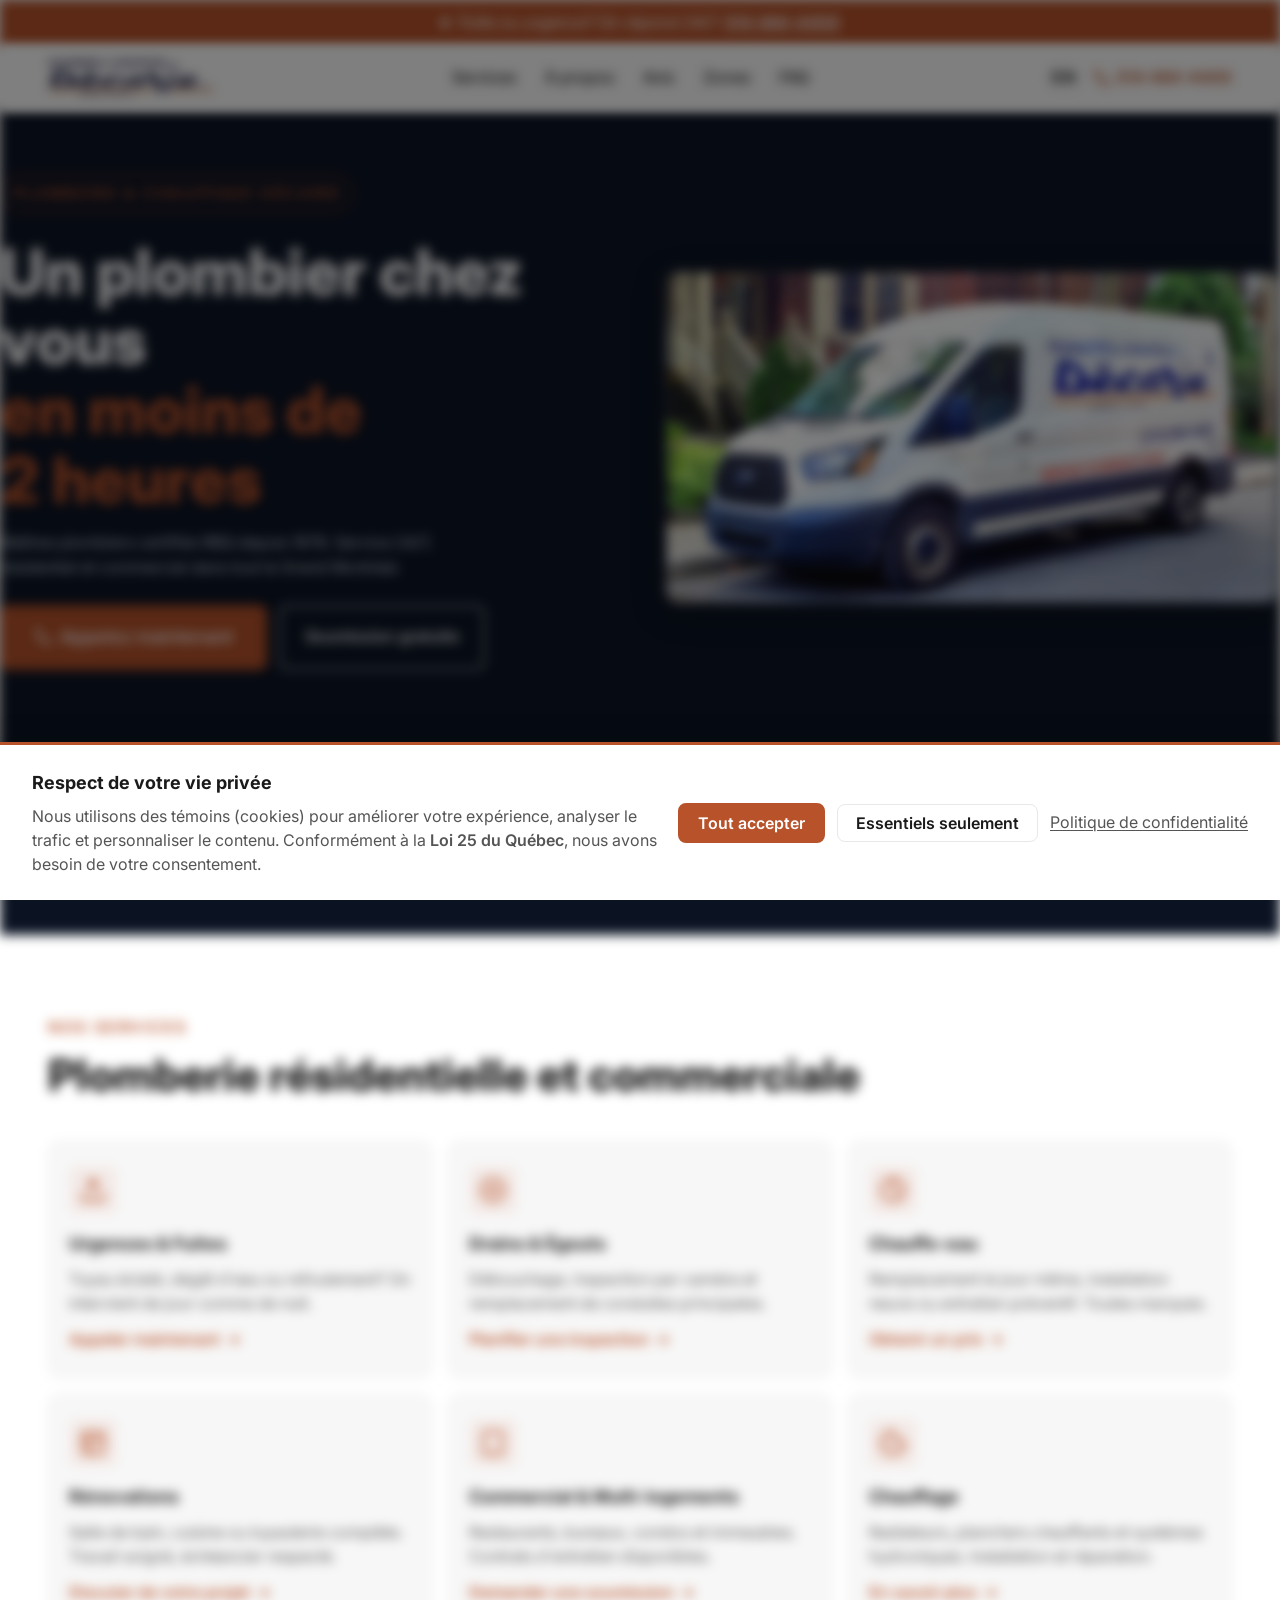
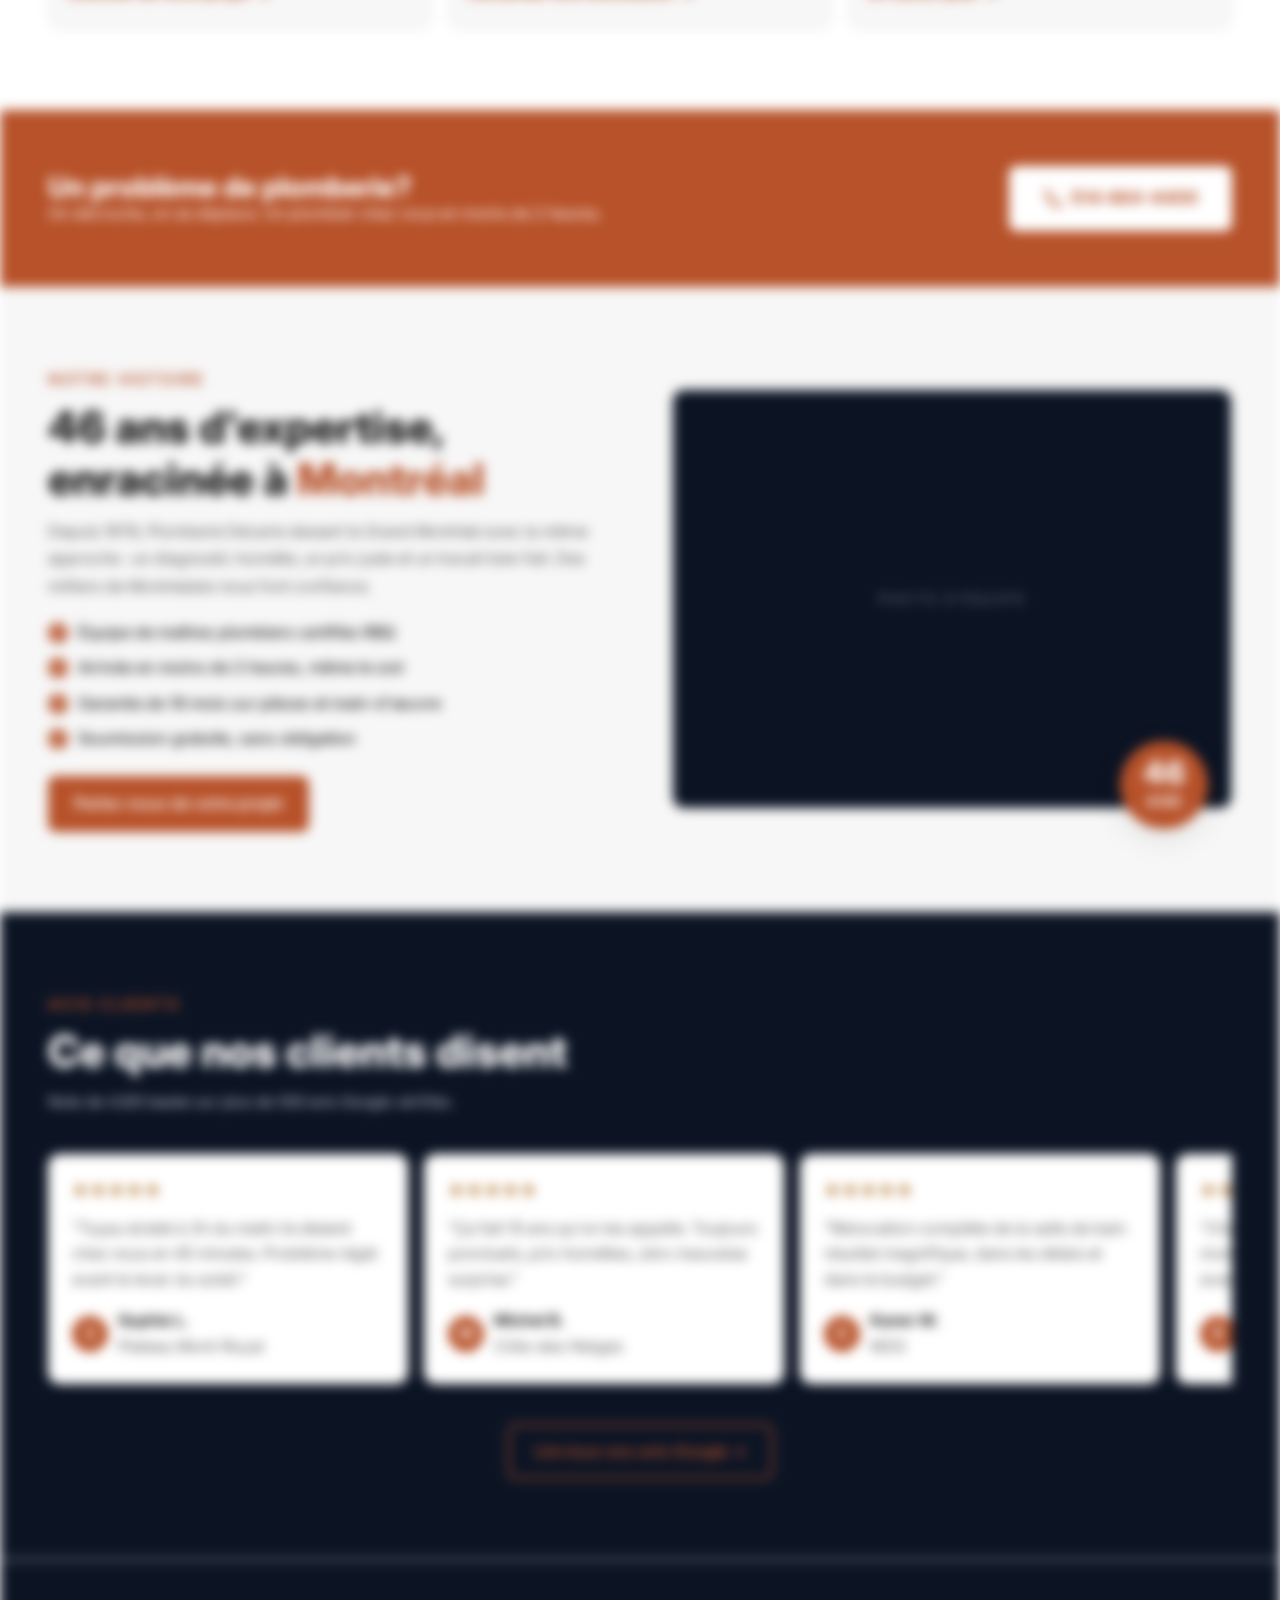
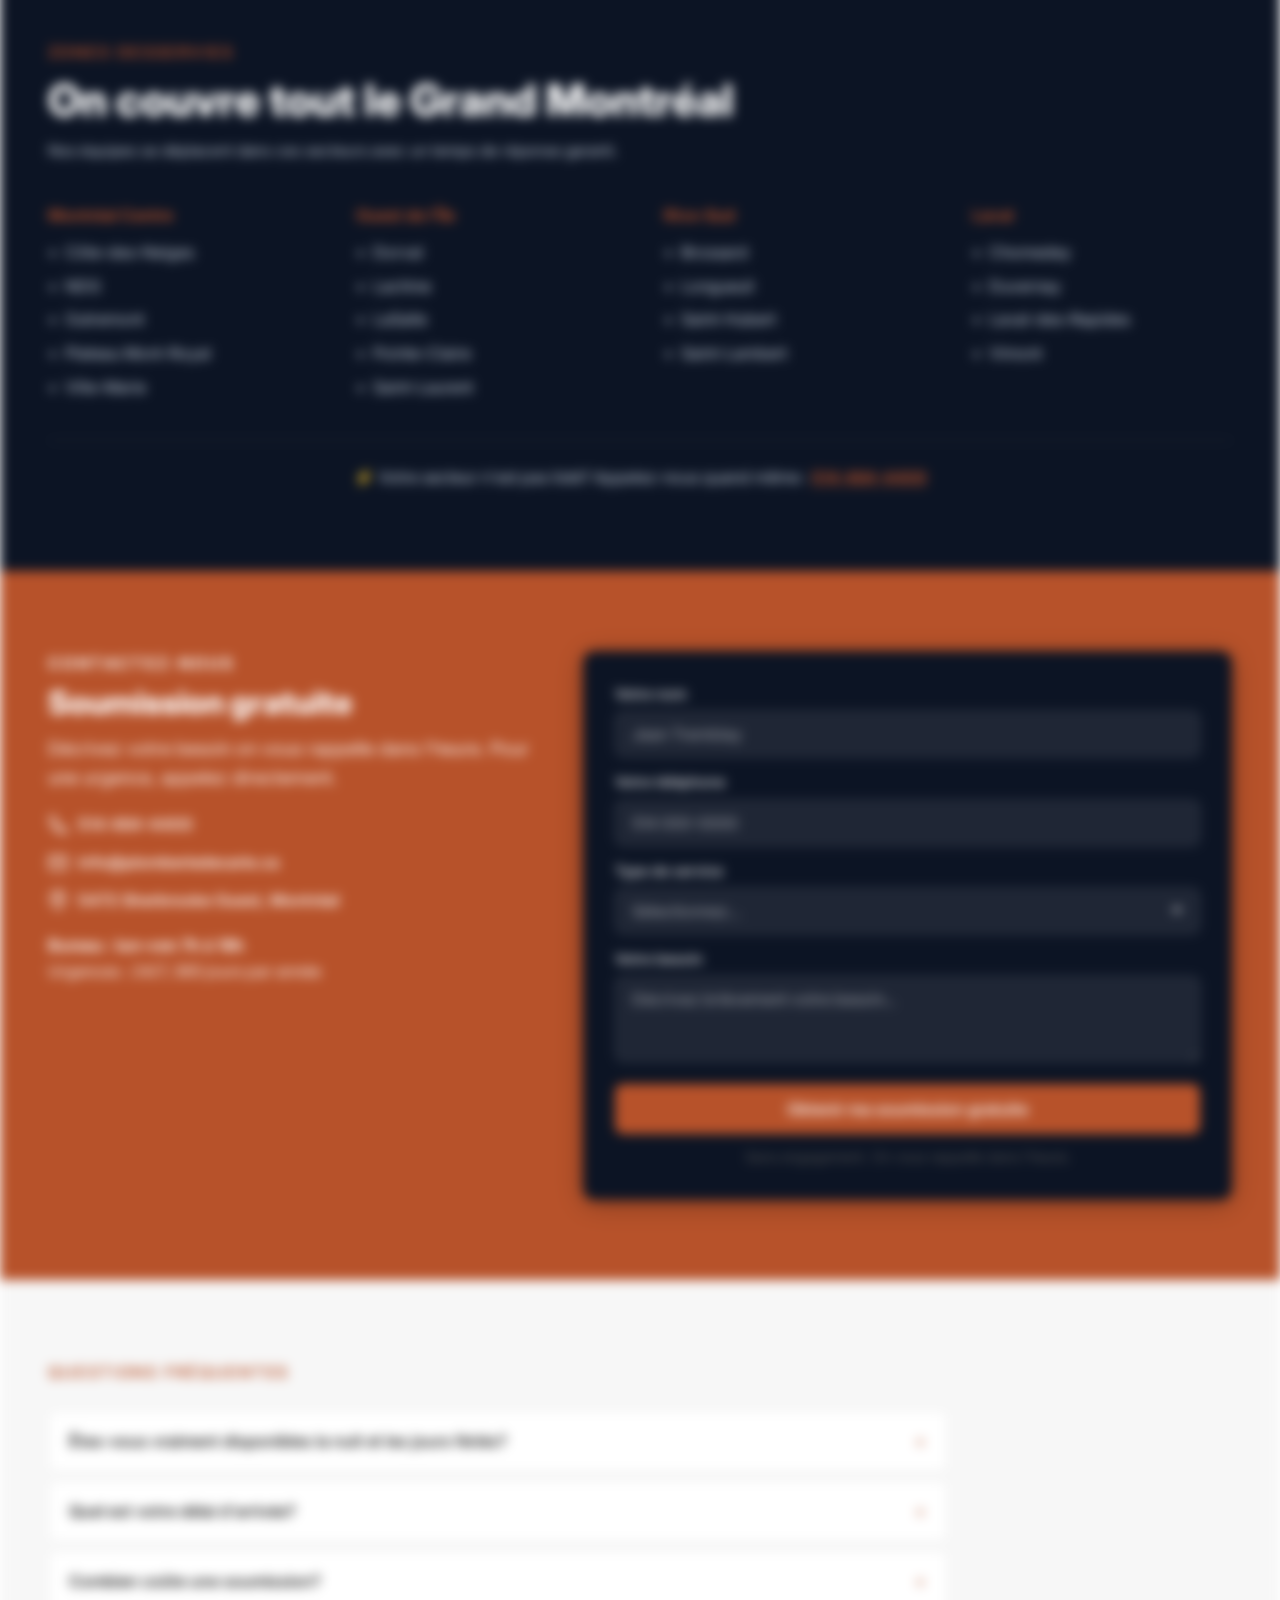
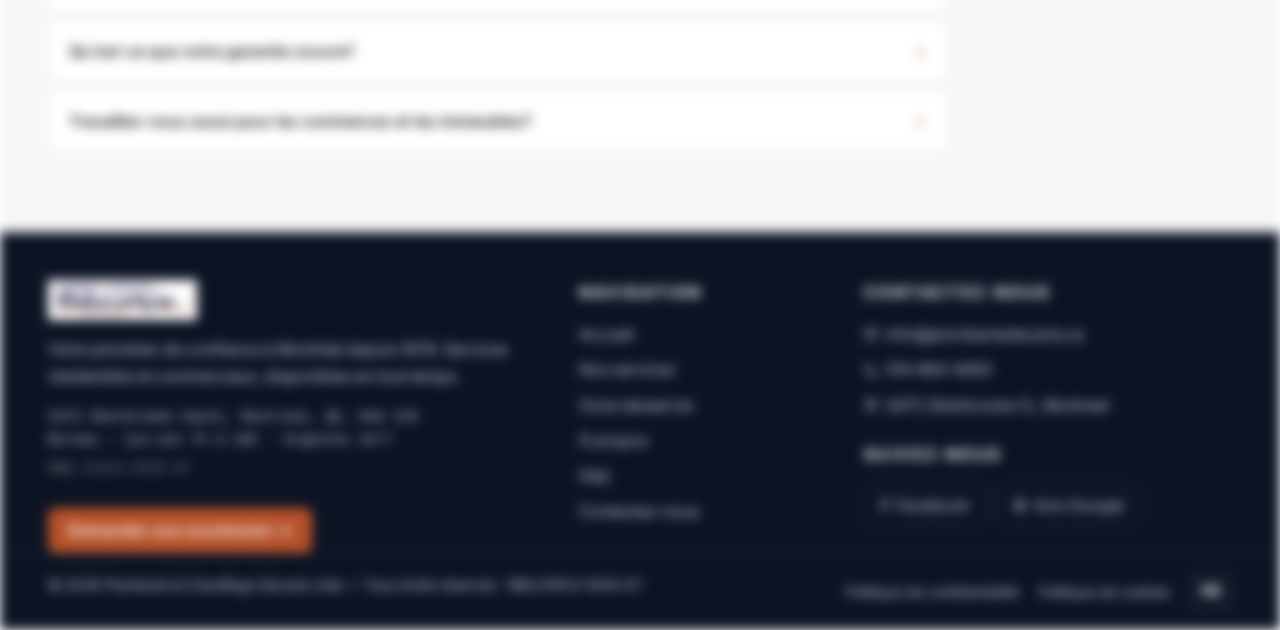
==== commit 98d03e5f: "Add section divider, scroll animations, hover effects, sync EN/FR pages - Grey divider line between " ====
--- a/index.html
+++ b/index.html
@@ -265,6 +265,8 @@
       </div>
     </section>
 
+    <div class="section-divider"></div>
+
     <!-- Service Areas -->
     <section class="service-areas" id="zones">
       <div class="container">
--- a/styles.css
+++ b/styles.css
@@ -463,13 +463,7 @@
   background: var(--bg-alt);
   border-radius: var(--radius-lg);
   padding: 1.5rem 1.25rem;
-  transition: transform 0.2s ease, box-shadow 0.2s ease;
   border: 1px solid var(--border);
-}
-
-.service-card:hover {
-  transform: translateY(-2px);
-  box-shadow: var(--shadow-md);
 }
 
 .service-card__icon {
@@ -1268,13 +1262,48 @@
 }
 .mobile-cta.is-visible { transform: translateY(0); }
 
+/* ── SECTION DIVIDER ──────────────────────────────── */
+.section-divider {
+  height: 1px;
+  background: rgba(255,255,255,0.1);
+  max-width: 1400px;
+  margin: 0 auto;
+}
+
+/* ── SERVICE CARD HOVER ──────────────────────────── */
+.service-card {
+  transition: transform 0.3s ease, box-shadow 0.3s ease, border-color 0.3s ease;
+}
+
+.service-card:hover {
+  transform: translateY(-4px);
+  box-shadow: 0 8px 24px rgba(0,0,0,0.1);
+  border-color: var(--accent);
+}
+
+.service-card__icon {
+  transition: background 0.3s ease, transform 0.3s ease;
+}
+
+.service-card:hover .service-card__icon {
+  background: var(--accent);
+  color: #FFFFFF;
+  transform: scale(1.08);
+}
+
 /* ── SCROLL REVEAL ────────────────────────────────── */
 .reveal {
   opacity: 0;
-  transform: translateY(20px);
-  transition: opacity 0.5s ease, transform 0.5s ease;
+  transform: translateY(24px);
+  transition: opacity 0.6s cubic-bezier(0.22, 1, 0.36, 1), transform 0.6s cubic-bezier(0.22, 1, 0.36, 1);
 }
 .reveal.is-visible { opacity: 1; transform: translateY(0); }
+
+.reveal-stagger:nth-child(2) { transition-delay: 0.08s; }
+.reveal-stagger:nth-child(3) { transition-delay: 0.16s; }
+.reveal-stagger:nth-child(4) { transition-delay: 0.24s; }
+.reveal-stagger:nth-child(5) { transition-delay: 0.32s; }
+.reveal-stagger:nth-child(6) { transition-delay: 0.40s; }
 
 /* ═══════════════════════════════════════════════════
    TABLET (≥ 640px)
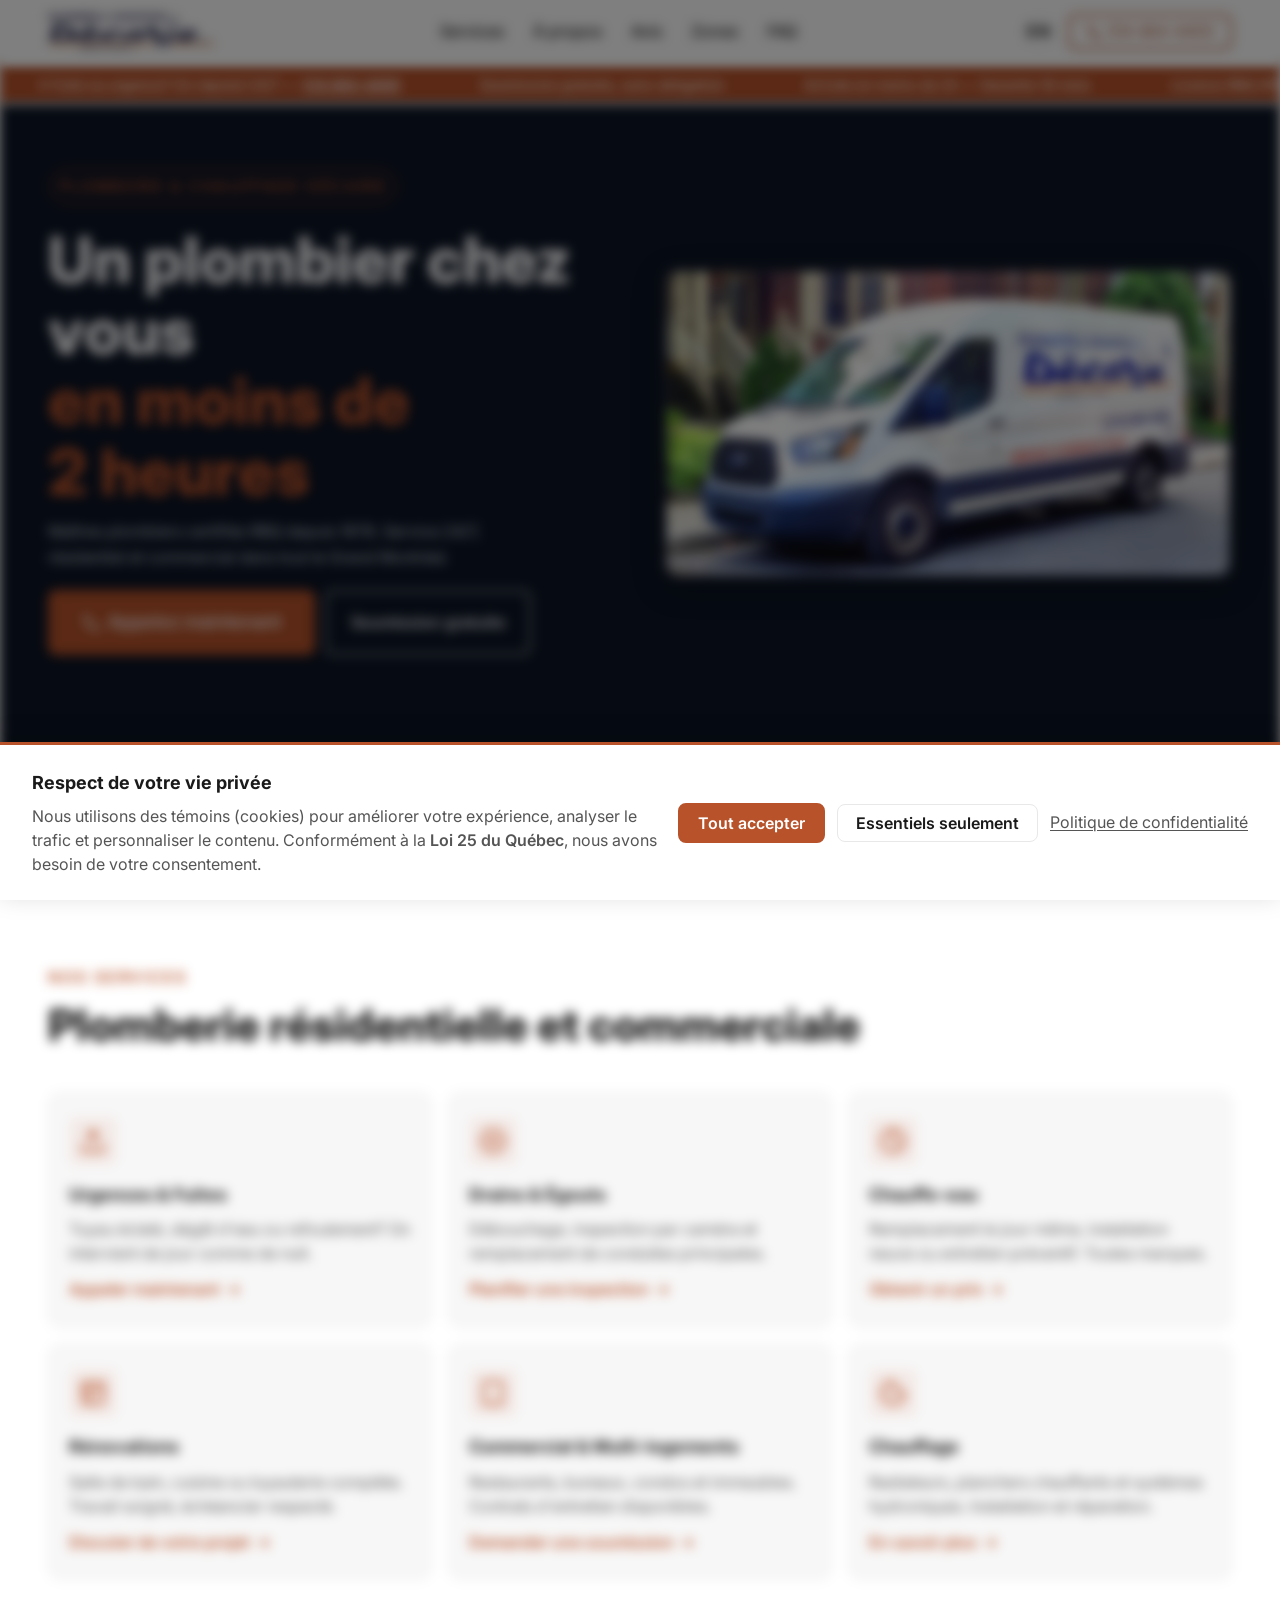
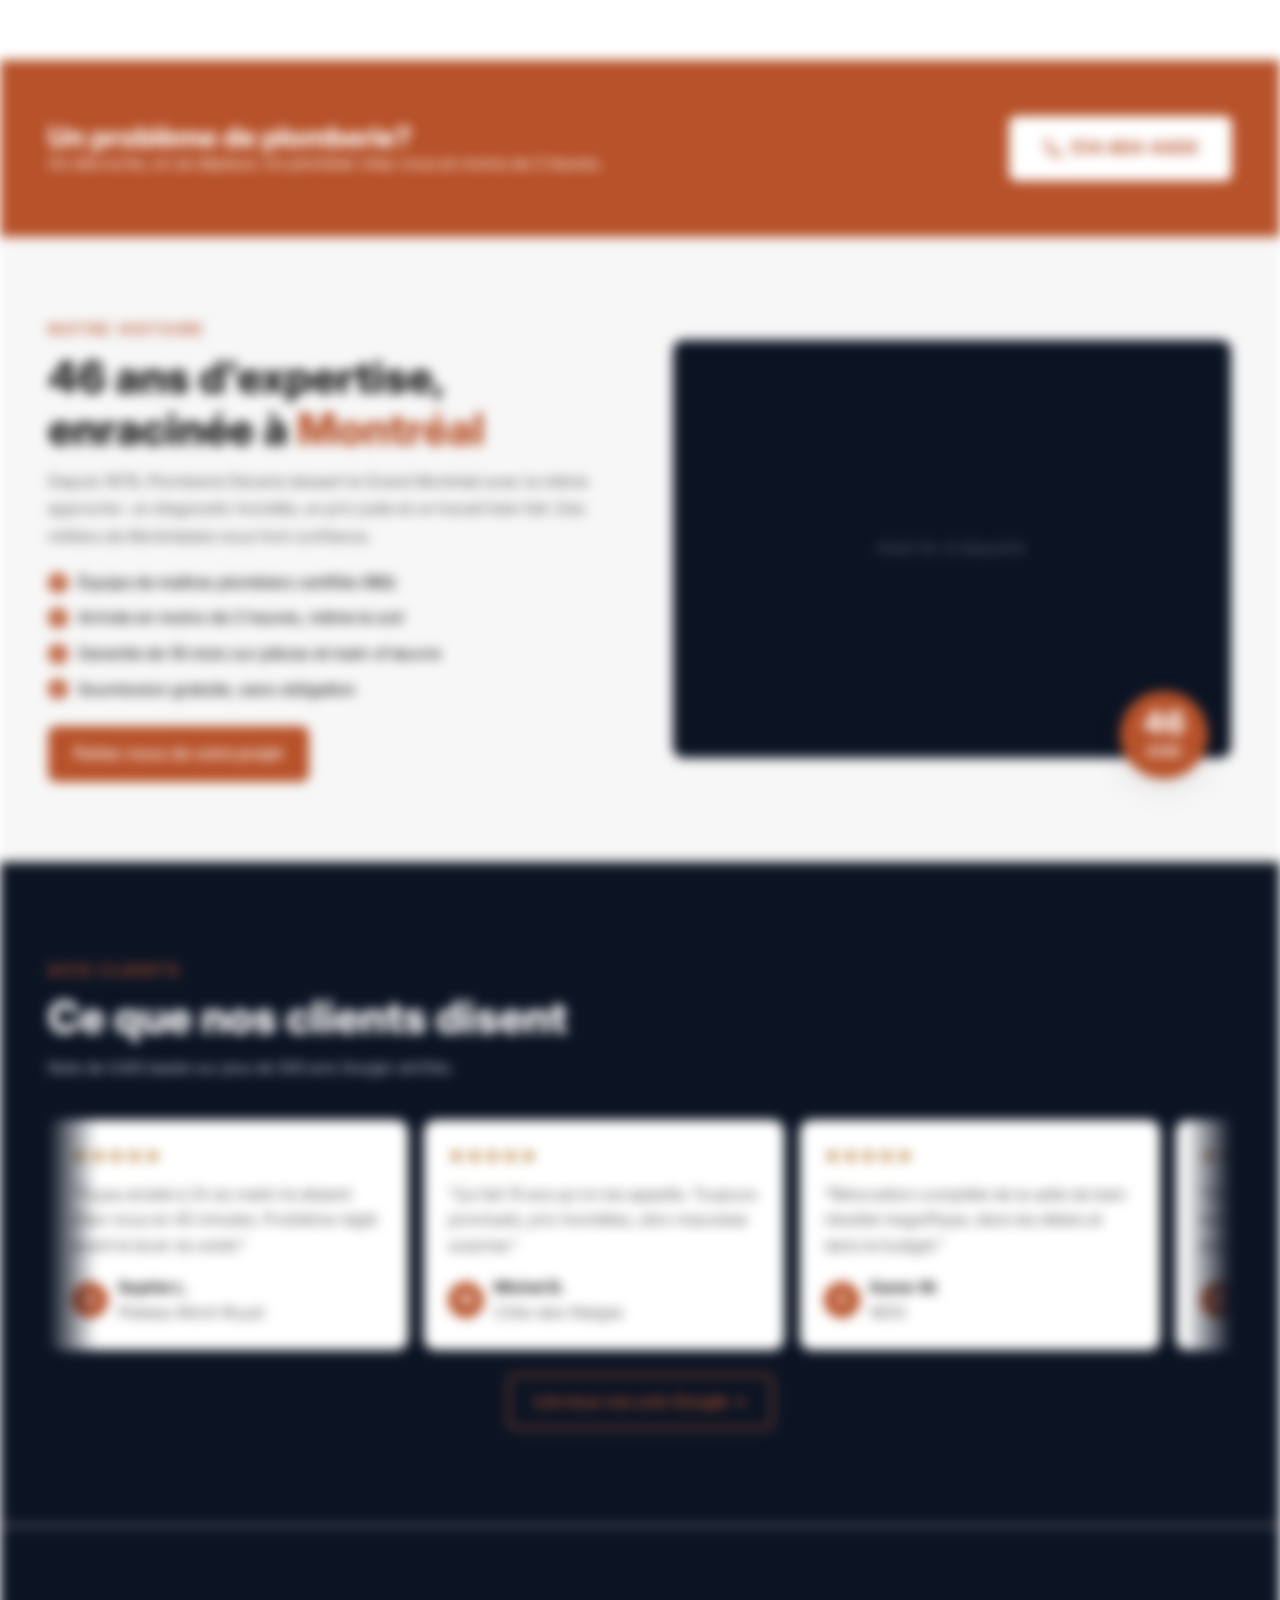
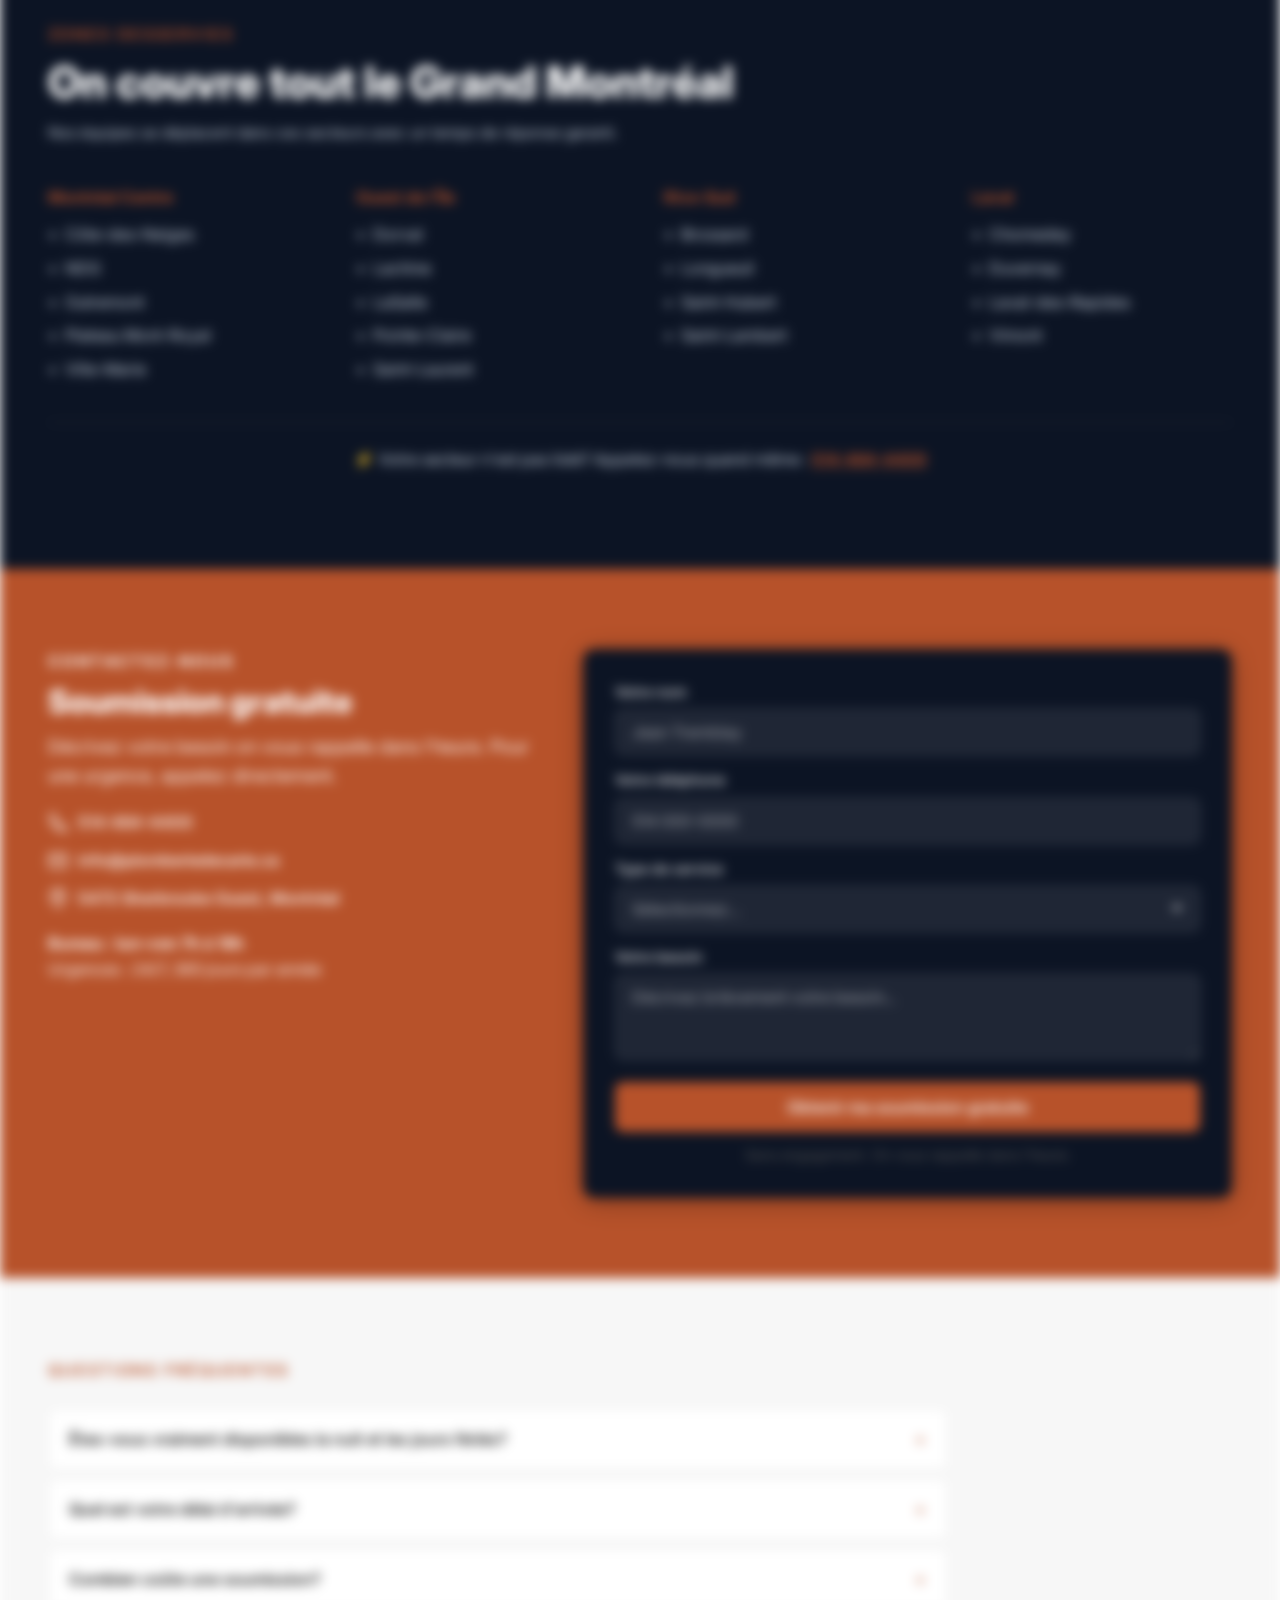
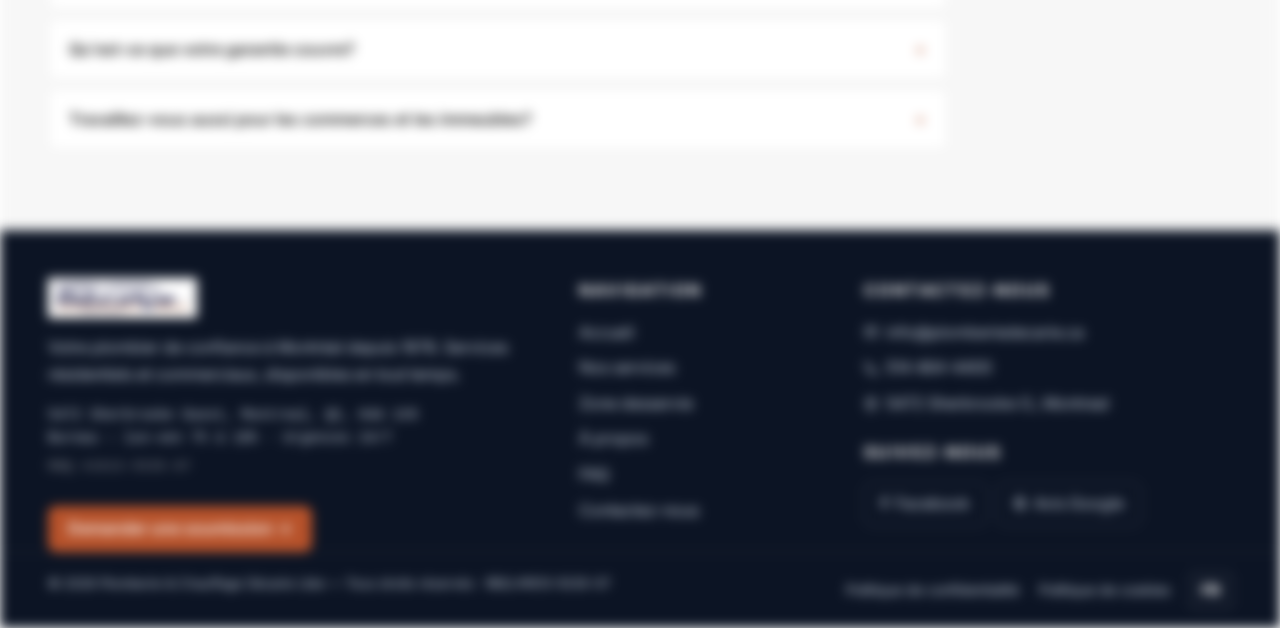
==== commit 4b2e3634: "Urgency ticker, phone button, testimonials scroller, mobile-first responsive - Move urgency bar belo" ====
--- a/index.html
+++ b/index.html
@@ -11,14 +11,6 @@
   <link rel="stylesheet" href="styles.css">
 </head>
 <body>
-
-  <!-- Urgency Bar -->
-  <div class="urgency-bar">
-    <div class="urgency-bar__inner">
-      <span class="urgency-bar__pulse"></span>
-      <p>Fuite ou urgence? On répond 24/7. <a href="tel:5144844400">514 484-4400</a></p>
-    </div>
-  </div>
 
   <!-- Navigation -->
   <nav class="nav" id="nav">
@@ -40,13 +32,29 @@
       <div class="nav__overlay" id="nav-overlay"></div>
       <div class="nav__actions">
         <a href="index-en.html" class="nav__lang-btn">EN</a>
-        <a href="tel:5144844400" class="nav__phone">
-          <svg aria-hidden="true" width="18" height="18" viewBox="0 0 24 24" fill="none" stroke="currentColor" stroke-width="2" stroke-linecap="round" stroke-linejoin="round"><path d="M22 16.92v3a2 2 0 0 1-2.18 2 19.79 19.79 0 0 1-8.63-3.07 19.5 19.5 0 0 1-6-6 19.79 19.79 0 0 1-3.07-8.67A2 2 0 0 1 4.11 2h3a2 2 0 0 1 2 1.72c.127.96.361 1.903.7 2.81a2 2 0 0 1-.45 2.11L8.09 9.91a16 16 0 0 0 6 6l1.27-1.27a2 2 0 0 1 2.11-.45c.907.339 1.85.573 2.81.7A2 2 0 0 1 22 16.92z"/></svg>
+        <a href="tel:5144844400" class="nav__phone-btn">
+          <svg aria-hidden="true" width="16" height="16" viewBox="0 0 24 24" fill="none" stroke="currentColor" stroke-width="2" stroke-linecap="round" stroke-linejoin="round"><path d="M22 16.92v3a2 2 0 0 1-2.18 2 19.79 19.79 0 0 1-8.63-3.07 19.5 19.5 0 0 1-6-6 19.79 19.79 0 0 1-3.07-8.67A2 2 0 0 1 4.11 2h3a2 2 0 0 1 2 1.72c.127.96.361 1.903.7 2.81a2 2 0 0 1-.45 2.11L8.09 9.91a16 16 0 0 0 6 6l1.27-1.27a2 2 0 0 1 2.11-.45c.907.339 1.85.573 2.81.7A2 2 0 0 1 22 16.92z"/></svg>
           <span>514 484-4400</span>
         </a>
       </div>
     </div>
   </nav>
+
+  <!-- Urgency Ticker -->
+  <div class="urgency-bar">
+    <div class="urgency-bar__ticker">
+      <div class="urgency-bar__track">
+        <span class="urgency-bar__item"><span class="urgency-bar__pulse"></span> Fuite ou urgence? On répond 24/7 — <a href="tel:5144844400">514 484-4400</a></span>
+        <span class="urgency-bar__item">Soumission gratuite, sans obligation</span>
+        <span class="urgency-bar__item">Arrivée en moins de 2h — Garantie 18 mois</span>
+        <span class="urgency-bar__item">Licence RBQ #1613-5535-07</span>
+        <span class="urgency-bar__item"><span class="urgency-bar__pulse"></span> Fuite ou urgence? On répond 24/7 — <a href="tel:5144844400">514 484-4400</a></span>
+        <span class="urgency-bar__item">Soumission gratuite, sans obligation</span>
+        <span class="urgency-bar__item">Arrivée en moins de 2h — Garantie 18 mois</span>
+        <span class="urgency-bar__item">Licence RBQ #1613-5535-07</span>
+      </div>
+    </div>
+  </div>
 
   <main>
 
@@ -213,51 +221,73 @@
           <h2 class="section-title">Ce que nos clients disent</h2>
           <p class="section-subtitle">Note de 4.9/5 basée sur plus de 500 avis Google vérifiés.</p>
         </div>
-        <div class="testimonials__track">
-          <article class="testimonial-card">
-            <div class="testimonial-card__stars" aria-label="5 étoiles">★★★★★</div>
-            <p class="testimonial-card__text">"Tuyau éclaté à 2h du matin ils étaient chez nous en 45 minutes. Problème réglé avant le lever du soleil."</p>
-            <div class="testimonial-card__author">
-              <div class="testimonial-card__avatar">S</div>
-              <div>
-                <strong>Sophie L.</strong>
-                <span>Plateau Mont-Royal</span>
-              </div>
-            </div>
-          </article>
-          <article class="testimonial-card">
-            <div class="testimonial-card__stars" aria-label="5 étoiles">★★★★★</div>
-            <p class="testimonial-card__text">"Ça fait 15 ans qu'on les appelle. Toujours ponctuels, prix honnêtes, zéro mauvaise surprise."</p>
-            <div class="testimonial-card__author">
-              <div class="testimonial-card__avatar">M</div>
-              <div>
-                <strong>Michel B.</strong>
-                <span>Côte-des-Neiges</span>
-              </div>
-            </div>
-          </article>
-          <article class="testimonial-card">
-            <div class="testimonial-card__stars" aria-label="5 étoiles">★★★★★</div>
-            <p class="testimonial-card__text">"Rénovation complète de la salle de bain  résultat magnifique, dans les délais et dans le budget."</p>
-            <div class="testimonial-card__author">
-              <div class="testimonial-card__avatar">K</div>
-              <div>
-                <strong>Karen W.</strong>
-                <span>NDG</span>
-              </div>
-            </div>
-          </article>
-          <article class="testimonial-card">
-            <div class="testimonial-card__stars" aria-label="5 étoiles">★★★★★</div>
-            <p class="testimonial-card__text">"Chauffe-eau remplacé le jour même de mon appel. Le technicien a même nettoyé avant de partir."</p>
-            <div class="testimonial-card__author">
-              <div class="testimonial-card__avatar">R</div>
-              <div>
-                <strong>Robert T.</strong>
-                <span>Outremont</span>
-              </div>
-            </div>
-          </article>
+        <div class="testimonials__scroller">
+          <div class="testimonials__track">
+            <article class="testimonial-card">
+              <div class="testimonial-card__stars" aria-label="5 étoiles">★★★★★</div>
+              <p class="testimonial-card__text">"Tuyau éclaté à 2h du matin ils étaient chez nous en 45 minutes. Problème réglé avant le lever du soleil."</p>
+              <div class="testimonial-card__author">
+                <div class="testimonial-card__avatar">S</div>
+                <div><strong>Sophie L.</strong><span>Plateau Mont-Royal</span></div>
+              </div>
+            </article>
+            <article class="testimonial-card">
+              <div class="testimonial-card__stars" aria-label="5 étoiles">★★★★★</div>
+              <p class="testimonial-card__text">"Ça fait 15 ans qu'on les appelle. Toujours ponctuels, prix honnêtes, zéro mauvaise surprise."</p>
+              <div class="testimonial-card__author">
+                <div class="testimonial-card__avatar">M</div>
+                <div><strong>Michel B.</strong><span>Côte-des-Neiges</span></div>
+              </div>
+            </article>
+            <article class="testimonial-card">
+              <div class="testimonial-card__stars" aria-label="5 étoiles">★★★★★</div>
+              <p class="testimonial-card__text">"Rénovation complète de la salle de bain  résultat magnifique, dans les délais et dans le budget."</p>
+              <div class="testimonial-card__author">
+                <div class="testimonial-card__avatar">K</div>
+                <div><strong>Karen W.</strong><span>NDG</span></div>
+              </div>
+            </article>
+            <article class="testimonial-card">
+              <div class="testimonial-card__stars" aria-label="5 étoiles">★★★★★</div>
+              <p class="testimonial-card__text">"Chauffe-eau remplacé le jour même de mon appel. Le technicien a même nettoyé avant de partir."</p>
+              <div class="testimonial-card__author">
+                <div class="testimonial-card__avatar">R</div>
+                <div><strong>Robert T.</strong><span>Outremont</span></div>
+              </div>
+            </article>
+            <article class="testimonial-card" aria-hidden="true">
+              <div class="testimonial-card__stars">★★★★★</div>
+              <p class="testimonial-card__text">"Tuyau éclaté à 2h du matin ils étaient chez nous en 45 minutes. Problème réglé avant le lever du soleil."</p>
+              <div class="testimonial-card__author">
+                <div class="testimonial-card__avatar">S</div>
+                <div><strong>Sophie L.</strong><span>Plateau Mont-Royal</span></div>
+              </div>
+            </article>
+            <article class="testimonial-card" aria-hidden="true">
+              <div class="testimonial-card__stars">★★★★★</div>
+              <p class="testimonial-card__text">"Ça fait 15 ans qu'on les appelle. Toujours ponctuels, prix honnêtes, zéro mauvaise surprise."</p>
+              <div class="testimonial-card__author">
+                <div class="testimonial-card__avatar">M</div>
+                <div><strong>Michel B.</strong><span>Côte-des-Neiges</span></div>
+              </div>
+            </article>
+            <article class="testimonial-card" aria-hidden="true">
+              <div class="testimonial-card__stars">★★★★★</div>
+              <p class="testimonial-card__text">"Rénovation complète de la salle de bain  résultat magnifique, dans les délais et dans le budget."</p>
+              <div class="testimonial-card__author">
+                <div class="testimonial-card__avatar">K</div>
+                <div><strong>Karen W.</strong><span>NDG</span></div>
+              </div>
+            </article>
+            <article class="testimonial-card" aria-hidden="true">
+              <div class="testimonial-card__stars">★★★★★</div>
+              <p class="testimonial-card__text">"Chauffe-eau remplacé le jour même de mon appel. Le technicien a même nettoyé avant de partir."</p>
+              <div class="testimonial-card__author">
+                <div class="testimonial-card__avatar">R</div>
+                <div><strong>Robert T.</strong><span>Outremont</span></div>
+              </div>
+            </article>
+          </div>
         </div>
         <div class="testimonials__cta">
           <a href="https://g.page/r/decarie-plomberie/review" class="btn btn--outline-accent" target="_blank" rel="noopener">Lire tous nos avis Google →</a>
--- a/styles.css
+++ b/styles.css
@@ -66,7 +66,7 @@
 }
 
 .section-title {
-  font-size: 1.75rem;
+  font-size: 1.5rem;
   font-weight: 800;
   line-height: 1.2;
   margin-bottom: 0.75rem;
@@ -148,27 +148,39 @@
 .btn--lg { padding: 1rem 2rem; font-size: 1.125rem; }
 .btn--full { width: 100%; }
 
-/* ── URGENCY BAR ──────────────────────────────────── */
+/* ── URGENCY BAR (TICKER) ────────────────────────── */
 .urgency-bar {
   background: var(--accent);
   color: #FFFFFF;
-  padding: 0.625rem 1rem;
-  font-size: 1rem;
+  padding: 0.5rem 0;
+  font-size: 0.875rem;
   font-weight: 500;
-}
-
-.urgency-bar__inner {
-  max-width: 1200px;
-  margin: 0 auto;
-  display: flex;
-  align-items: center;
-  justify-content: center;
-  gap: 0.625rem;
+  overflow: hidden;
+  white-space: nowrap;
+}
+
+.urgency-bar__ticker {
+  position: relative;
+  width: 100%;
+  overflow: hidden;
+}
+
+.urgency-bar__track {
+  display: inline-flex;
+  animation: ticker 30s linear infinite;
+}
+
+.urgency-bar__item {
+  display: inline-flex;
+  align-items: center;
+  gap: 0.375rem;
+  padding: 0 2.5rem;
+  flex-shrink: 0;
 }
 
 .urgency-bar__pulse {
-  width: 8px;
-  height: 8px;
+  width: 6px;
+  height: 6px;
   background: #FFFFFF;
   border-radius: 50%;
   animation: pulse 2s ease-in-out infinite;
@@ -180,7 +192,11 @@
   50% { opacity: 0.5; transform: scale(1.3); }
 }
 
-.urgency-bar p { margin: 0; text-align: center; }
+@keyframes ticker {
+  0% { transform: translateX(0); }
+  100% { transform: translateX(-50%); }
+}
+
 .urgency-bar a { font-weight: 700; text-decoration: underline; text-underline-offset: 2px; }
 .urgency-bar a:hover { opacity: 0.85; }
 
@@ -212,17 +228,20 @@
 
 .nav__toggle { order: 2; }
 
-.nav__phone {
+.nav__phone-btn {
   display: inline-flex;
   align-items: center;
+  justify-content: center;
   gap: 0.375rem;
-  font-size: 1rem;
-  font-weight: 700;
+  width: 36px;
+  height: 36px;
+  border: 2px solid var(--accent);
+  border-radius: 50%;
   color: var(--accent);
-  transition: opacity 0.2s;
-}
-.nav__phone span { display: none; }
-.nav__phone:hover { opacity: 0.8; }
+  transition: background 0.2s, color 0.2s;
+}
+.nav__phone-btn span { display: none; }
+.nav__phone-btn:hover { background: var(--accent); color: #FFFFFF; }
 
 .nav__logo {
   display: flex;
@@ -322,26 +341,26 @@
   overflow: hidden;
 }
 
-.hero__inner { padding: 2.5rem 0 2rem; }
+.hero__inner { padding-top: 2rem; padding-bottom: 1.5rem; }
 
 .hero__badge {
   display: inline-block;
-  font-size: 1rem;
+  font-size: 0.75rem;
   font-weight: 600;
   text-transform: uppercase;
   letter-spacing: 0.1em;
   color: var(--accent);
   border: 1px solid var(--accent);
-  padding: 0.375rem 0.75rem;
+  padding: 0.3rem 0.625rem;
   border-radius: 100px;
-  margin-bottom: 1.5rem;
+  margin-bottom: 1.25rem;
 }
 
 .hero__title {
-  font-size: 2.5rem;
+  font-size: 2rem;
   font-weight: 800;
-  line-height: 1.08;
-  margin-bottom: 1rem;
+  line-height: 1.1;
+  margin-bottom: 0.75rem;
 }
 
 .hero__title-accent {
@@ -350,18 +369,18 @@
 }
 
 .hero__text {
-  font-size: 1rem;
+  font-size: 0.9375rem;
   color: var(--text-muted-dark);
   max-width: 440px;
+  margin-bottom: 1.25rem;
+  line-height: 1.6;
+}
+
+.hero__actions {
+  display: flex;
+  flex-direction: column;
+  gap: 0.625rem;
   margin-bottom: 1.5rem;
-  line-height: 1.6;
-}
-
-.hero__actions {
-  display: flex;
-  flex-direction: column;
-  gap: 0.75rem;
-  margin-bottom: 2rem;
 }
 
 /* Hero truck image box */
@@ -432,16 +451,16 @@
 
 .trust-bar__item strong {
   display: block;
-  font-size: 1.75rem;
+  font-size: 1.375rem;
   font-weight: 800;
   line-height: 1.1;
   color: var(--accent);
-  margin-bottom: 0.25rem;
+  margin-bottom: 0.125rem;
 }
 
 .trust-bar__item div span {
   display: block;
-  font-size: 1rem;
+  font-size: 0.8125rem;
   color: var(--text-muted-dark);
   line-height: 1.4;
   letter-spacing: 0.02em;
@@ -449,7 +468,7 @@
 
 /* ── SERVICES ─────────────────────────────────────── */
 .services {
-  padding: 3.5rem 0;
+  padding: 2.5rem 0;
   background: var(--bg);
 }
 
@@ -462,7 +481,7 @@
 .service-card {
   background: var(--bg-alt);
   border-radius: var(--radius-lg);
-  padding: 1.5rem 1.25rem;
+  padding: 1.25rem 1rem;
   border: 1px solid var(--border);
 }
 
@@ -562,7 +581,7 @@
 /* ── CTA BAND ─────────────────────────────────────── */
 .cta-band {
   background: var(--accent);
-  padding: 2.5rem 0;
+  padding: 2rem 0;
 }
 
 .cta-band__inner {
@@ -574,7 +593,7 @@
 }
 
 .cta-band__title {
-  font-size: 1.75rem;
+  font-size: 1.375rem;
   font-weight: 800;
   color: #FFFFFF;
   line-height: 1.2;
@@ -588,7 +607,7 @@
 
 /* ── ABOUT ────────────────────────────────────────── */
 .about {
-  padding: 3.5rem 0;
+  padding: 2.5rem 0;
   background: var(--bg-alt);
 }
 
@@ -692,21 +711,34 @@
 
 /* ── TESTIMONIALS ─────────────────────────────────── */
 .testimonials {
-  padding: 3.5rem 0;
+  padding: 2.5rem 0;
   background: var(--bg-dark);
   color: var(--text-on-dark);
 }
 
+.testimonials__scroller {
+  overflow: hidden;
+  width: 100%;
+  mask-image: linear-gradient(to right, transparent 0, #000 48px, #000 calc(100% - 48px), transparent 100%);
+  -webkit-mask-image: linear-gradient(to right, transparent 0, #000 48px, #000 calc(100% - 48px), transparent 100%);
+}
+
 .testimonials__track {
   display: flex;
+  flex-wrap: nowrap;
+  width: max-content;
   gap: 1rem;
-  overflow-x: auto;
-  scroll-snap-type: x mandatory;
-  -webkit-overflow-scrolling: touch;
-  padding-bottom: 1rem;
-  scrollbar-width: none;
-}
-.testimonials__track::-webkit-scrollbar { display: none; }
+  animation: reviews-scroll 50s linear infinite;
+}
+
+.testimonials__scroller:hover .testimonials__track {
+  animation-play-state: paused;
+}
+
+@keyframes reviews-scroll {
+  from { transform: translateX(0); }
+  to { transform: translateX(-50%); }
+}
 
 .testimonial-card {
   background: #FFFFFF;
@@ -824,7 +856,7 @@
 
 /* ── SERVICE AREAS ────────────────────────────────── */
 .service-areas {
-  padding: 3.5rem 0;
+  padding: 2.5rem 0;
   background: var(--bg-dark);
   color: var(--text-on-dark);
 }
@@ -886,7 +918,7 @@
 
 /* ── CONTACT ──────────────────────────────────────── */
 .contact {
-  padding: 3.5rem 0;
+  padding: 2.5rem 0;
   background: var(--accent);
   color: #FFFFFF;
 }
@@ -1026,7 +1058,7 @@
 
 /* ── FAQ ──────────────────────────────────────────── */
 .faq {
-  padding: 3.5rem 0;
+  padding: 2.5rem 0;
   background: var(--bg-alt);
 }
 
@@ -1220,8 +1252,12 @@
 }
 
 .footer__bottom p {
-  font-size: 0.875rem;
+  font-size: 0.8125rem;
   color: var(--text-muted-dark);
+}
+
+.footer__bottom {
+  padding-bottom: 5rem;
 }
 
 .footer__legal {
@@ -1311,6 +1347,20 @@
 @media (min-width: 640px) {
   .container { padding: 0 3rem; }
 
+  .hero__badge { font-size: 0.875rem; }
+  .hero__title { font-size: 2.5rem; }
+  .hero__text { font-size: 1rem; }
+  .section-title { font-size: 1.75rem; }
+  .cta-band__title { font-size: 1.75rem; }
+  .trust-bar__item strong { font-size: 1.75rem; }
+  .trust-bar__item div span { font-size: 0.875rem; }
+
+  .services, .about, .testimonials, .service-areas, .contact, .faq {
+    padding: 3.5rem 0;
+  }
+
+  .footer__bottom { padding-bottom: 1.25rem; }
+
   .service-areas__columns { grid-template-columns: repeat(4, 1fr); }
 
   .hero__actions { flex-direction: row; }
@@ -1340,12 +1390,22 @@
    ═══════════════════════════════════════════════════ */
 @media (min-width: 1024px) {
   .section-title { font-size: 2.5rem; }
-  .services, .about, .testimonials, .why-choose, .service-areas, .contact, .faq {
+  .hero__badge { font-size: 1rem; }
+  .services, .about, .why-choose, .contact, .faq {
     padding: 5rem 0;
   }
+  .testimonials, .service-areas {
+    padding: 6rem 0;
+  }
+  .service-card { padding: 1.5rem 1.25rem; }
 
   .nav__toggle { display: none; }
-  .nav__phone span { display: inline; }
+  .nav__phone-btn {
+    width: auto;
+    border-radius: var(--radius);
+    padding: 0.5rem 1rem;
+  }
+  .nav__phone-btn span { display: inline; }
 
   .nav__actions { order: 0; }
   .nav__toggle { order: 0; }
@@ -1373,7 +1433,8 @@
     grid-template-columns: 1fr 1fr;
     align-items: center;
     gap: 3rem;
-    padding: 4rem 0 3rem;
+    padding-top: 4rem;
+    padding-bottom: 3rem;
   }
 
   .hero__title { font-size: 3.5rem; }
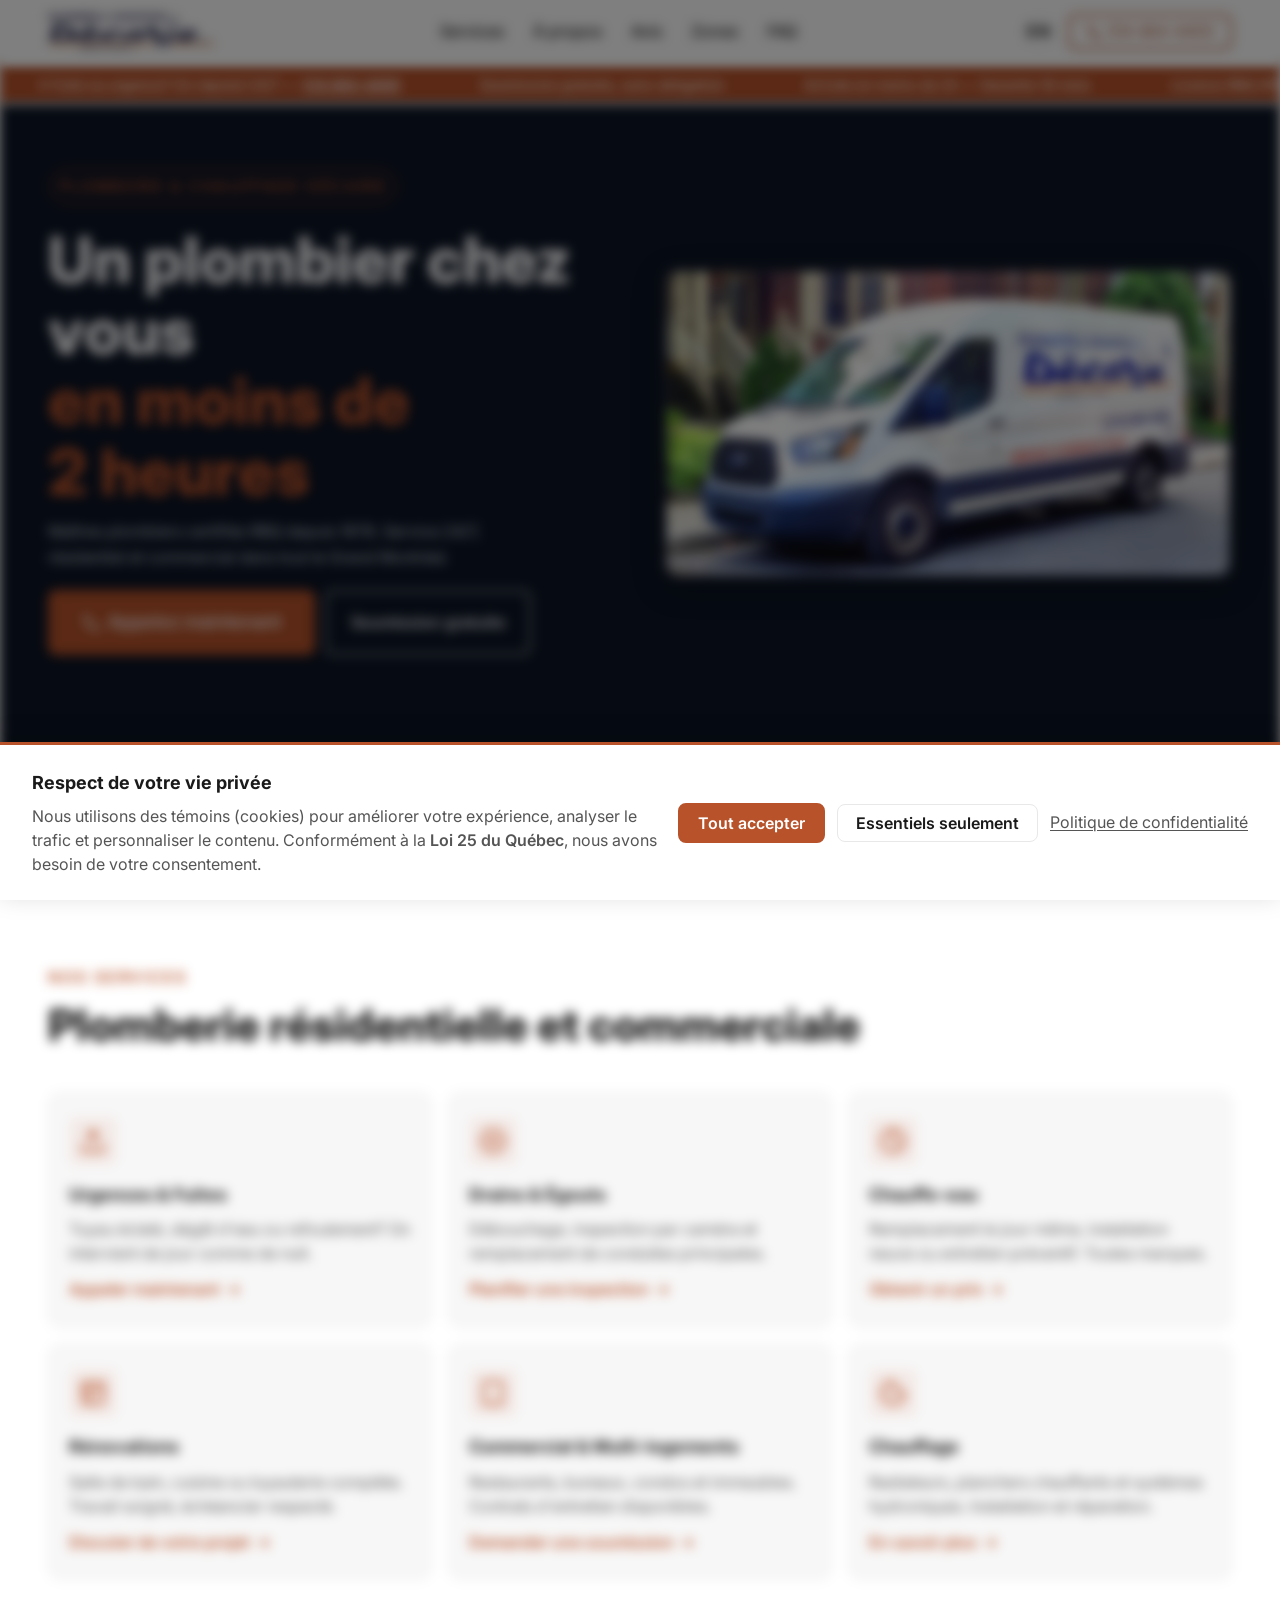
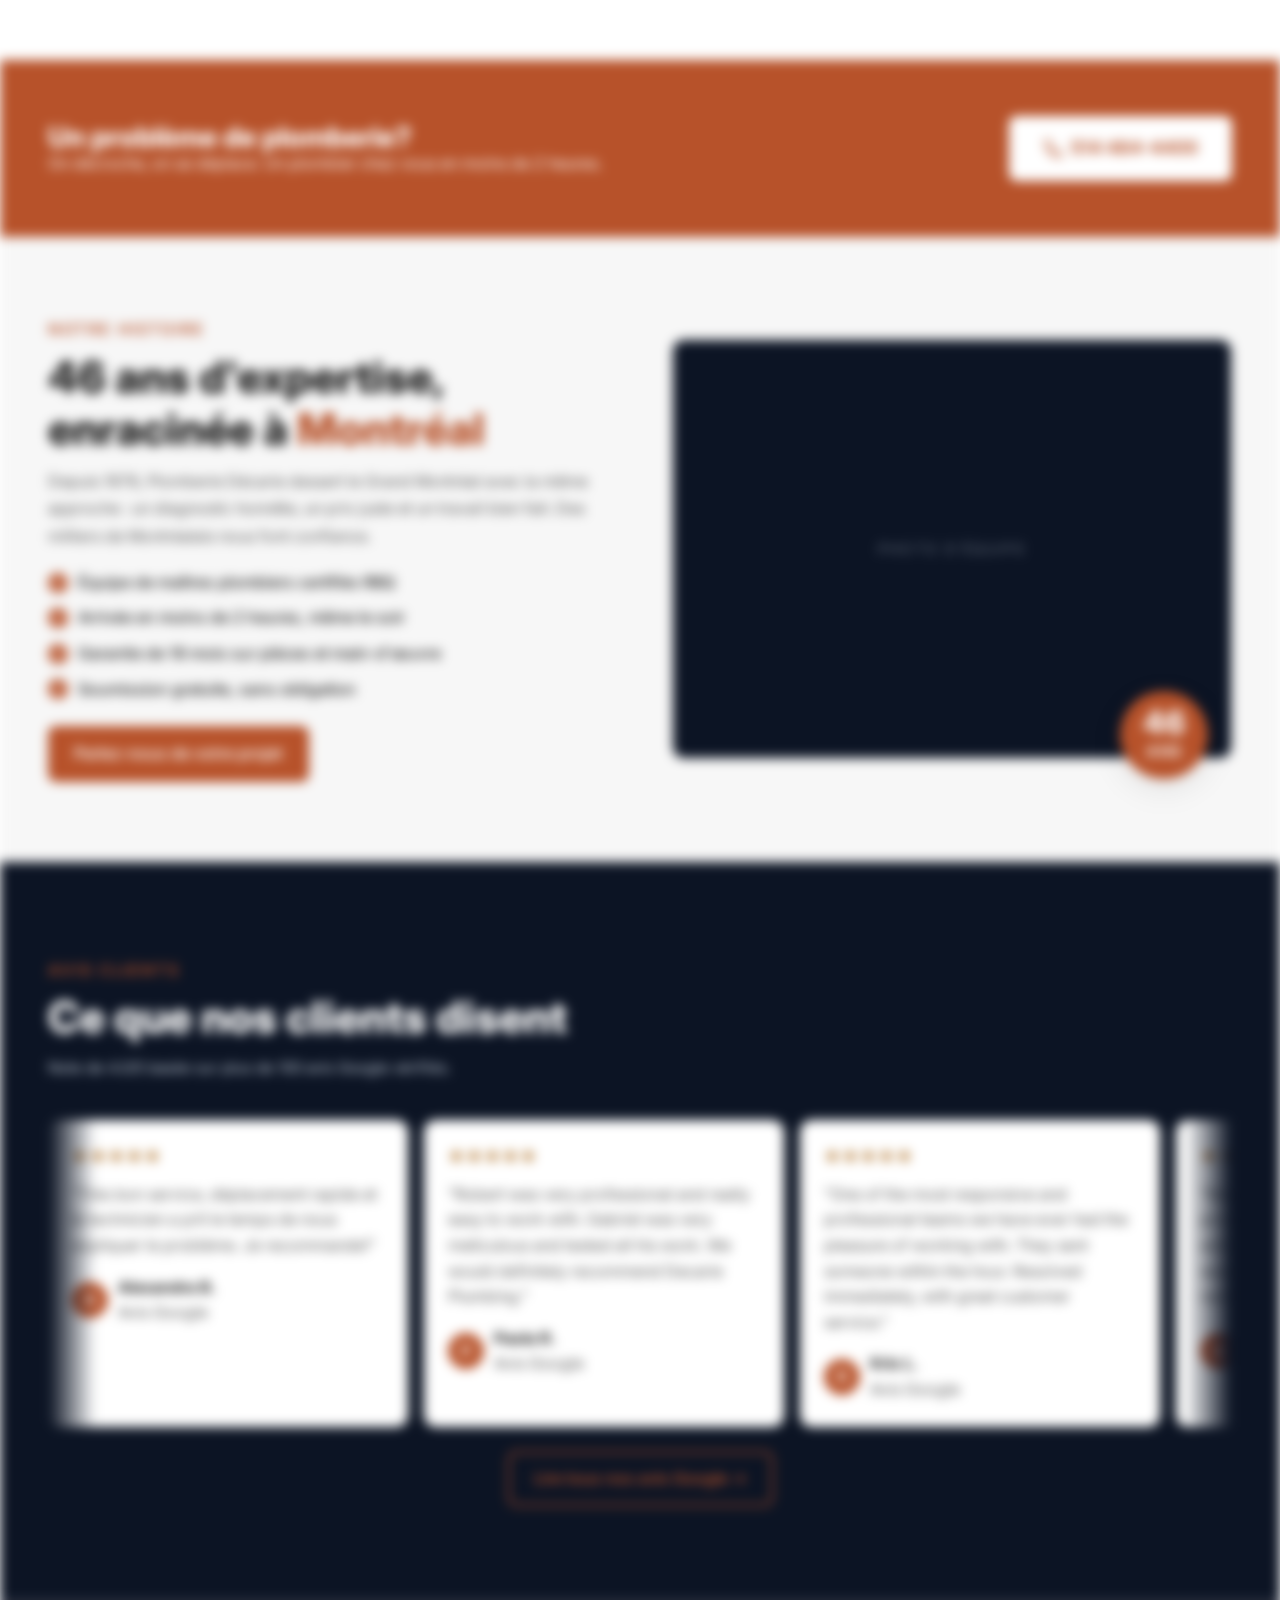
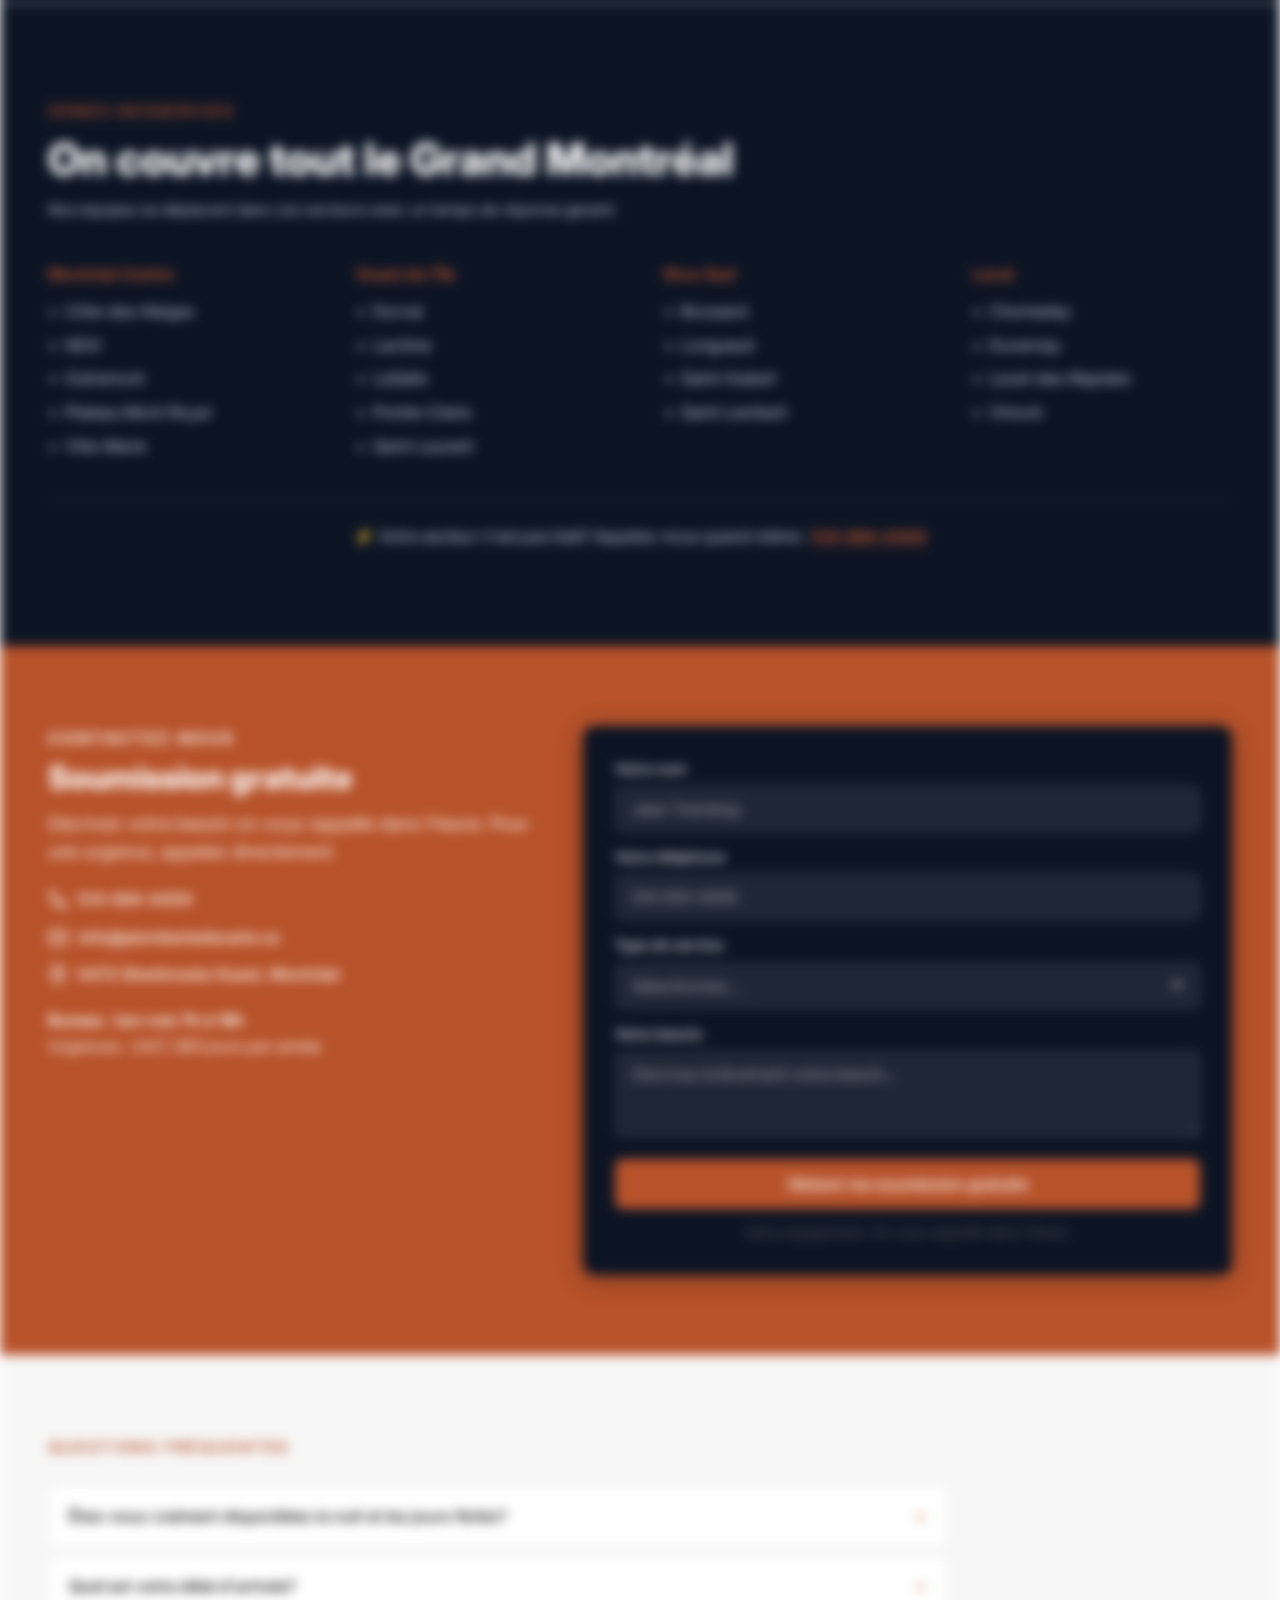
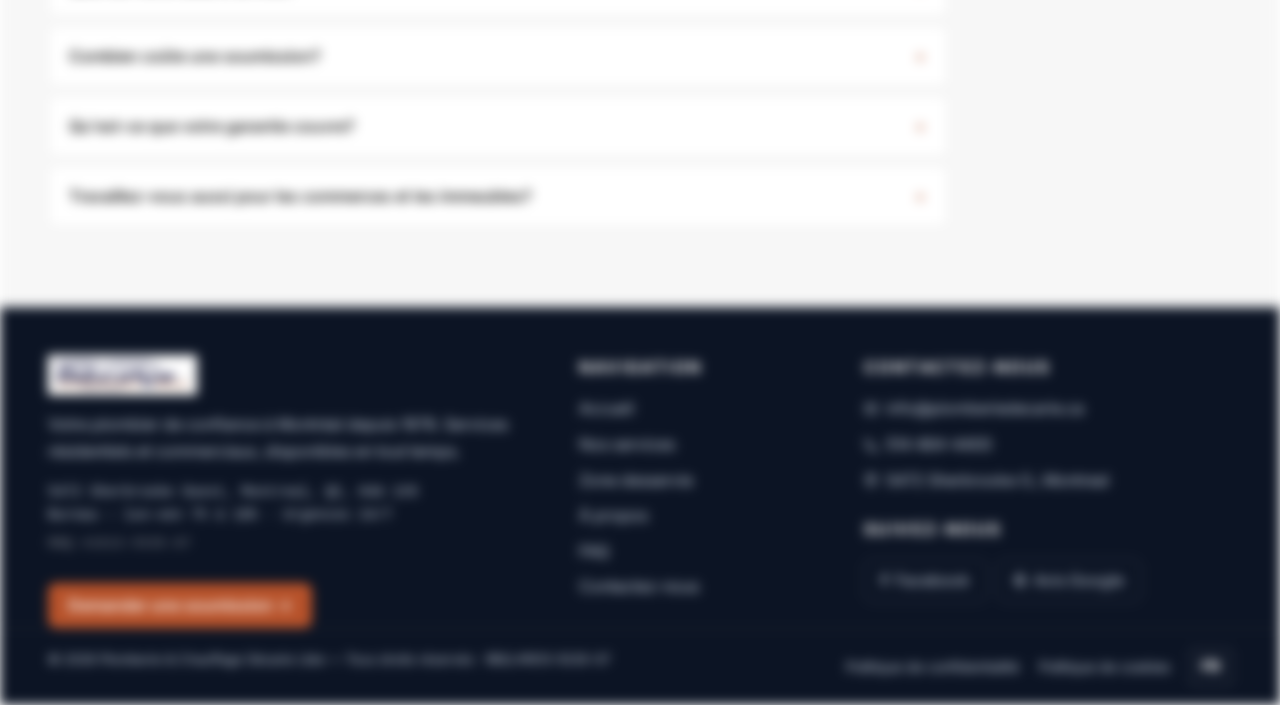
==== commit 1001e889: "Real Google reviews, correct stats, touch/drag scroll on testimonials - Replace fake reviews with 5 " ====
--- a/index.html
+++ b/index.html
@@ -93,8 +93,8 @@
         </div>
         <div class="trust-bar__item">
           <div>
-            <strong>4.9★</strong>
-            <span>Sur Google (500+ avis)</span>
+            <strong>4.0★</strong>
+            <span>Sur Google (100+ avis)</span>
           </div>
         </div>
         <div class="trust-bar__item">
@@ -219,72 +219,89 @@
         <div class="section-header">
           <span class="section-label">Avis clients</span>
           <h2 class="section-title">Ce que nos clients disent</h2>
-          <p class="section-subtitle">Note de 4.9/5 basée sur plus de 500 avis Google vérifiés.</p>
+          <p class="section-subtitle">Note de 4.0/5 basée sur plus de 100 avis Google vérifiés.</p>
         </div>
         <div class="testimonials__scroller">
           <div class="testimonials__track">
             <article class="testimonial-card">
               <div class="testimonial-card__stars" aria-label="5 étoiles">★★★★★</div>
-              <p class="testimonial-card__text">"Tuyau éclaté à 2h du matin ils étaient chez nous en 45 minutes. Problème réglé avant le lever du soleil."</p>
-              <div class="testimonial-card__author">
-                <div class="testimonial-card__avatar">S</div>
-                <div><strong>Sophie L.</strong><span>Plateau Mont-Royal</span></div>
+              <p class="testimonial-card__text">"Très bon service, déplacement rapide et le technicien a prit le temps de nous expliquer le problème. Je recommande!"</p>
+              <div class="testimonial-card__author">
+                <div class="testimonial-card__avatar">A</div>
+                <div><strong>Alexandra B.</strong><span>Avis Google</span></div>
               </div>
             </article>
             <article class="testimonial-card">
               <div class="testimonial-card__stars" aria-label="5 étoiles">★★★★★</div>
-              <p class="testimonial-card__text">"Ça fait 15 ans qu'on les appelle. Toujours ponctuels, prix honnêtes, zéro mauvaise surprise."</p>
-              <div class="testimonial-card__author">
-                <div class="testimonial-card__avatar">M</div>
-                <div><strong>Michel B.</strong><span>Côte-des-Neiges</span></div>
+              <p class="testimonial-card__text">"Robert was very professional and really easy to work with. Gabriel was very meticulous and tested all his work. We would definitely recommend Decarie Plumbing."</p>
+              <div class="testimonial-card__author">
+                <div class="testimonial-card__avatar">P</div>
+                <div><strong>Paola R.</strong><span>Avis Google</span></div>
               </div>
             </article>
             <article class="testimonial-card">
               <div class="testimonial-card__stars" aria-label="5 étoiles">★★★★★</div>
-              <p class="testimonial-card__text">"Rénovation complète de la salle de bain  résultat magnifique, dans les délais et dans le budget."</p>
+              <p class="testimonial-card__text">"One of the most responsive and professional teams we have ever had the pleasure of working with. They sent someone within the hour. Resolved immediately, with great customer service."</p>
               <div class="testimonial-card__author">
                 <div class="testimonial-card__avatar">K</div>
-                <div><strong>Karen W.</strong><span>NDG</span></div>
+                <div><strong>Kris L.</strong><span>Avis Google</span></div>
               </div>
             </article>
             <article class="testimonial-card">
               <div class="testimonial-card__stars" aria-label="5 étoiles">★★★★★</div>
-              <p class="testimonial-card__text">"Chauffe-eau remplacé le jour même de mon appel. Le technicien a même nettoyé avant de partir."</p>
-              <div class="testimonial-card__author">
-                <div class="testimonial-card__avatar">R</div>
-                <div><strong>Robert T.</strong><span>Outremont</span></div>
-              </div>
-            </article>
+              <p class="testimonial-card__text">"Max was helpful and responsive, providing phone guidance and the extraordinary service of Anthony, who was here to repair, cap, install and inspect radiators and pipes."</p>
+              <div class="testimonial-card__author">
+                <div class="testimonial-card__avatar">G</div>
+                <div><strong>Grace M.</strong><span>Avis Google</span></div>
+              </div>
+            </article>
+            <article class="testimonial-card">
+              <div class="testimonial-card__stars" aria-label="5 étoiles">★★★★★</div>
+              <p class="testimonial-card__text">"The young man he sent us was punctual, knowledgeable, friendly and super efficient. Max booked our appointment within 1 week's time."</p>
+              <div class="testimonial-card__author">
+                <div class="testimonial-card__avatar">A</div>
+                <div><strong>Andre M.</strong><span>Avis Google</span></div>
+              </div>
+            </article>
+            <!-- Duplicated for infinite scroll -->
             <article class="testimonial-card" aria-hidden="true">
               <div class="testimonial-card__stars">★★★★★</div>
-              <p class="testimonial-card__text">"Tuyau éclaté à 2h du matin ils étaient chez nous en 45 minutes. Problème réglé avant le lever du soleil."</p>
-              <div class="testimonial-card__author">
-                <div class="testimonial-card__avatar">S</div>
-                <div><strong>Sophie L.</strong><span>Plateau Mont-Royal</span></div>
+              <p class="testimonial-card__text">"Très bon service, déplacement rapide et le technicien a prit le temps de nous expliquer le problème. Je recommande!"</p>
+              <div class="testimonial-card__author">
+                <div class="testimonial-card__avatar">A</div>
+                <div><strong>Alexandra B.</strong><span>Avis Google</span></div>
               </div>
             </article>
             <article class="testimonial-card" aria-hidden="true">
               <div class="testimonial-card__stars">★★★★★</div>
-              <p class="testimonial-card__text">"Ça fait 15 ans qu'on les appelle. Toujours ponctuels, prix honnêtes, zéro mauvaise surprise."</p>
-              <div class="testimonial-card__author">
-                <div class="testimonial-card__avatar">M</div>
-                <div><strong>Michel B.</strong><span>Côte-des-Neiges</span></div>
+              <p class="testimonial-card__text">"Robert was very professional and really easy to work with. Gabriel was very meticulous and tested all his work. We would definitely recommend Decarie Plumbing."</p>
+              <div class="testimonial-card__author">
+                <div class="testimonial-card__avatar">P</div>
+                <div><strong>Paola R.</strong><span>Avis Google</span></div>
               </div>
             </article>
             <article class="testimonial-card" aria-hidden="true">
               <div class="testimonial-card__stars">★★★★★</div>
-              <p class="testimonial-card__text">"Rénovation complète de la salle de bain  résultat magnifique, dans les délais et dans le budget."</p>
+              <p class="testimonial-card__text">"One of the most responsive and professional teams we have ever had the pleasure of working with. They sent someone within the hour. Resolved immediately, with great customer service."</p>
               <div class="testimonial-card__author">
                 <div class="testimonial-card__avatar">K</div>
-                <div><strong>Karen W.</strong><span>NDG</span></div>
+                <div><strong>Kris L.</strong><span>Avis Google</span></div>
               </div>
             </article>
             <article class="testimonial-card" aria-hidden="true">
               <div class="testimonial-card__stars">★★★★★</div>
-              <p class="testimonial-card__text">"Chauffe-eau remplacé le jour même de mon appel. Le technicien a même nettoyé avant de partir."</p>
-              <div class="testimonial-card__author">
-                <div class="testimonial-card__avatar">R</div>
-                <div><strong>Robert T.</strong><span>Outremont</span></div>
+              <p class="testimonial-card__text">"Max was helpful and responsive, providing phone guidance and the extraordinary service of Anthony, who was here to repair, cap, install and inspect radiators and pipes."</p>
+              <div class="testimonial-card__author">
+                <div class="testimonial-card__avatar">G</div>
+                <div><strong>Grace M.</strong><span>Avis Google</span></div>
+              </div>
+            </article>
+            <article class="testimonial-card" aria-hidden="true">
+              <div class="testimonial-card__stars">★★★★★</div>
+              <p class="testimonial-card__text">"The young man he sent us was punctual, knowledgeable, friendly and super efficient. Max booked our appointment within 1 week's time."</p>
+              <div class="testimonial-card__author">
+                <div class="testimonial-card__avatar">A</div>
+                <div><strong>Andre M.</strong><span>Avis Google</span></div>
               </div>
             </article>
           </div>
--- a/styles.css
+++ b/styles.css
@@ -717,11 +717,18 @@
 }
 
 .testimonials__scroller {
-  overflow: hidden;
+  overflow-x: auto;
+  overflow-y: hidden;
   width: 100%;
   mask-image: linear-gradient(to right, transparent 0, #000 48px, #000 calc(100% - 48px), transparent 100%);
   -webkit-mask-image: linear-gradient(to right, transparent 0, #000 48px, #000 calc(100% - 48px), transparent 100%);
-}
+  -webkit-overflow-scrolling: touch;
+  scrollbar-width: none;
+  cursor: grab;
+}
+.testimonials__scroller::-webkit-scrollbar { display: none; }
+.testimonials__scroller.is-dragging { cursor: grabbing; }
+.testimonials__scroller.is-dragging .testimonials__track { animation-play-state: paused; }
 
 .testimonials__track {
   display: flex;
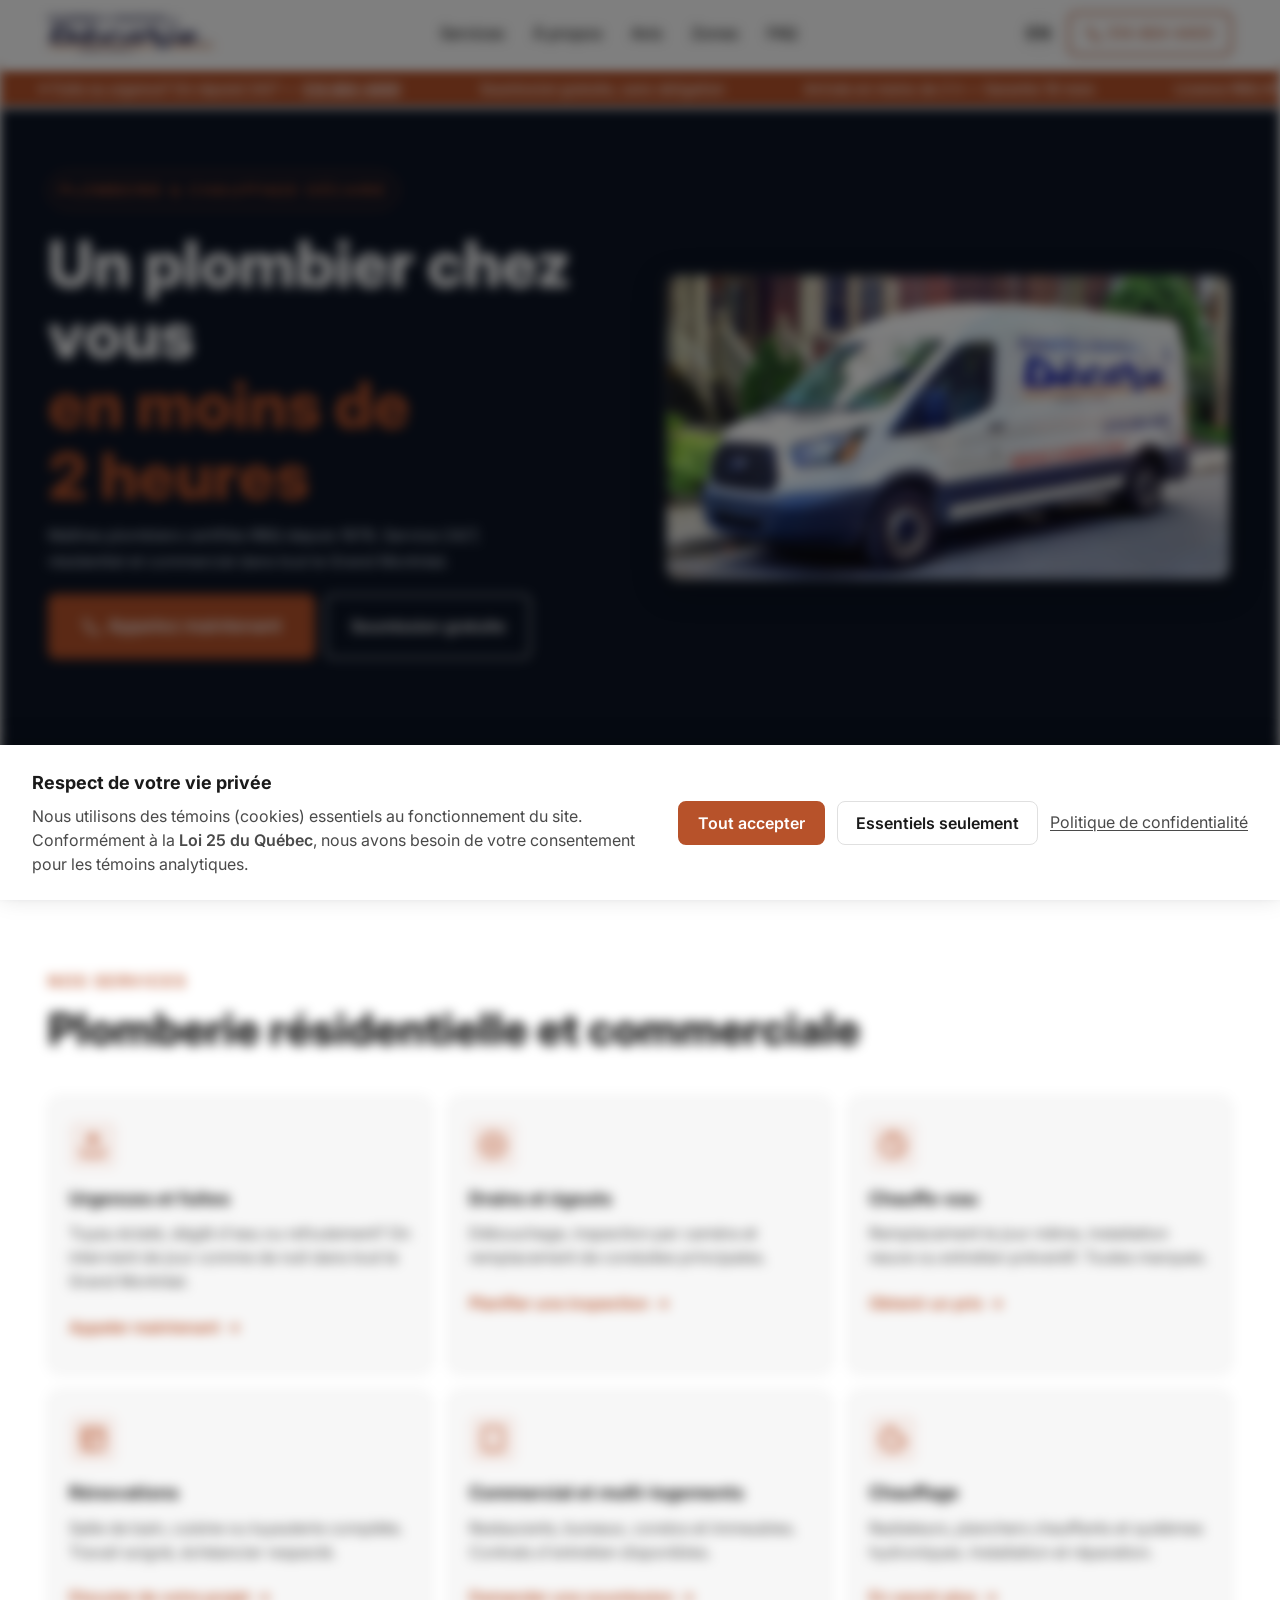
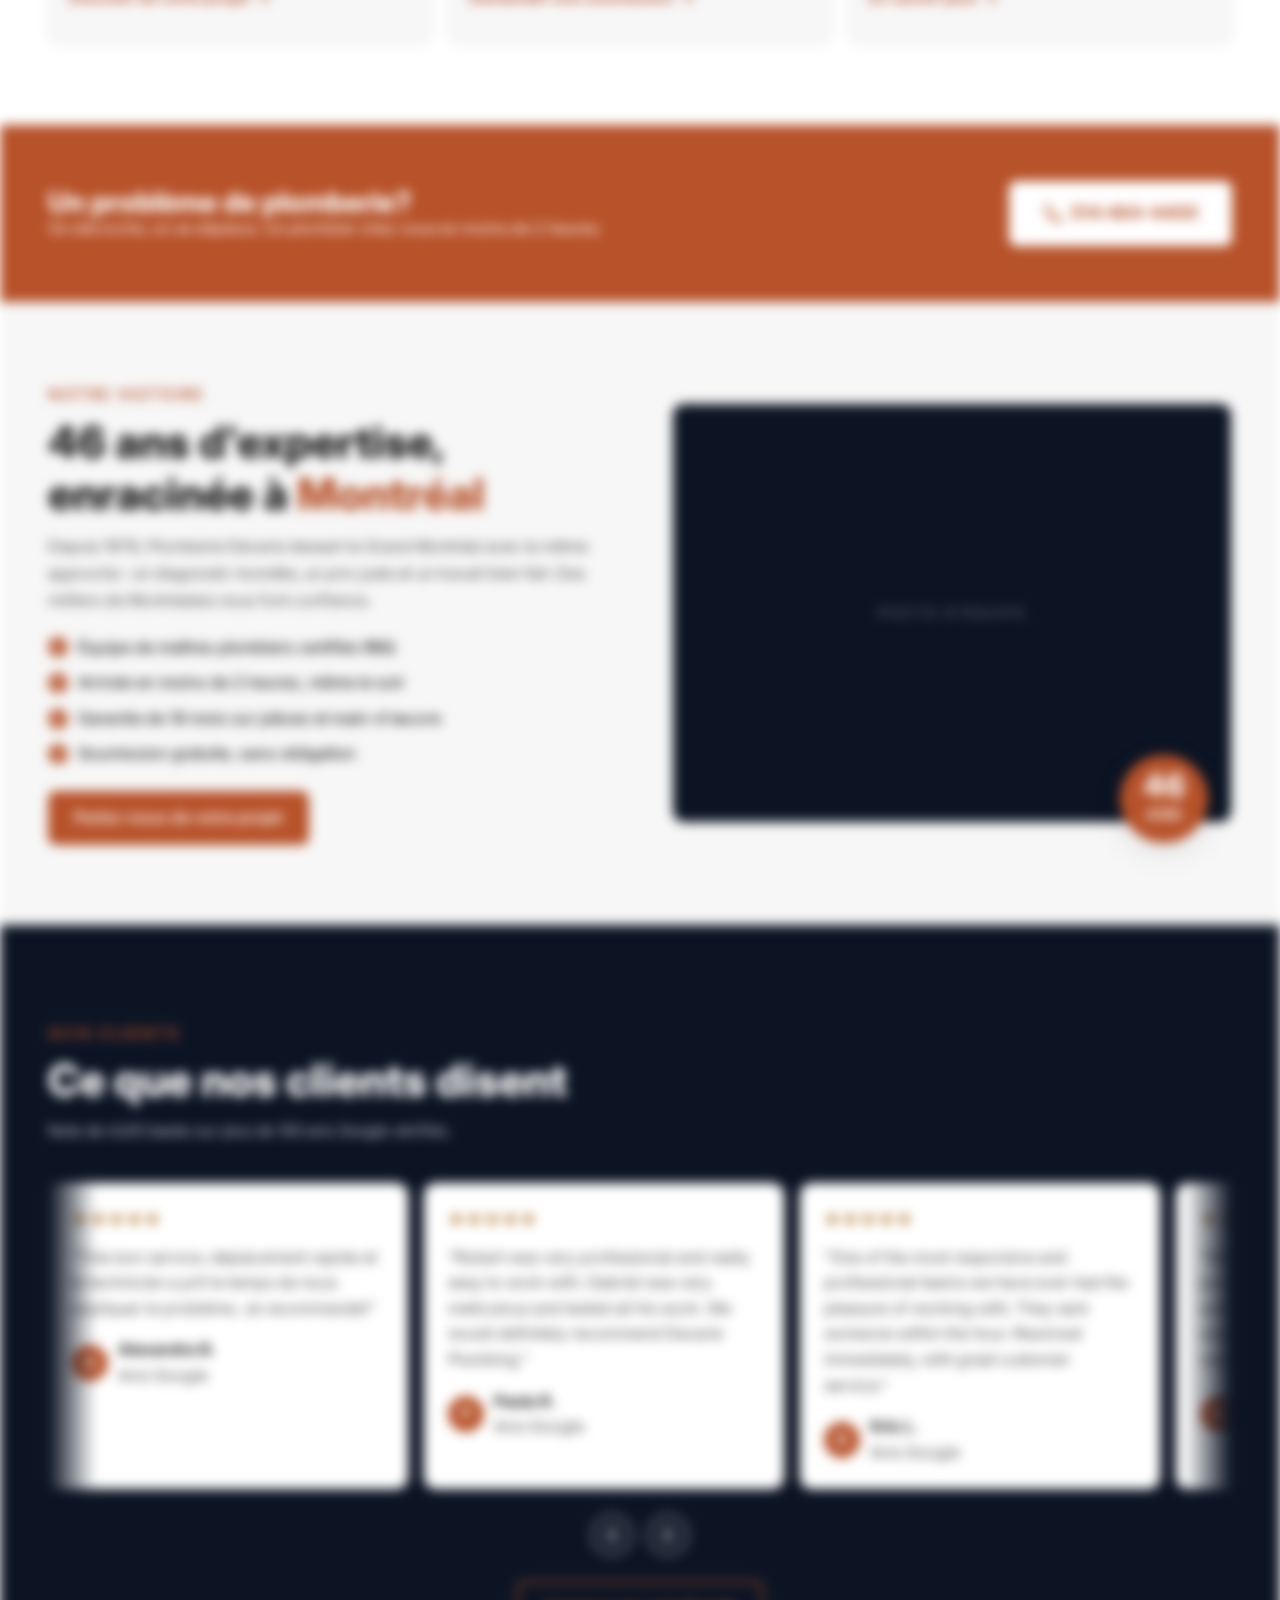
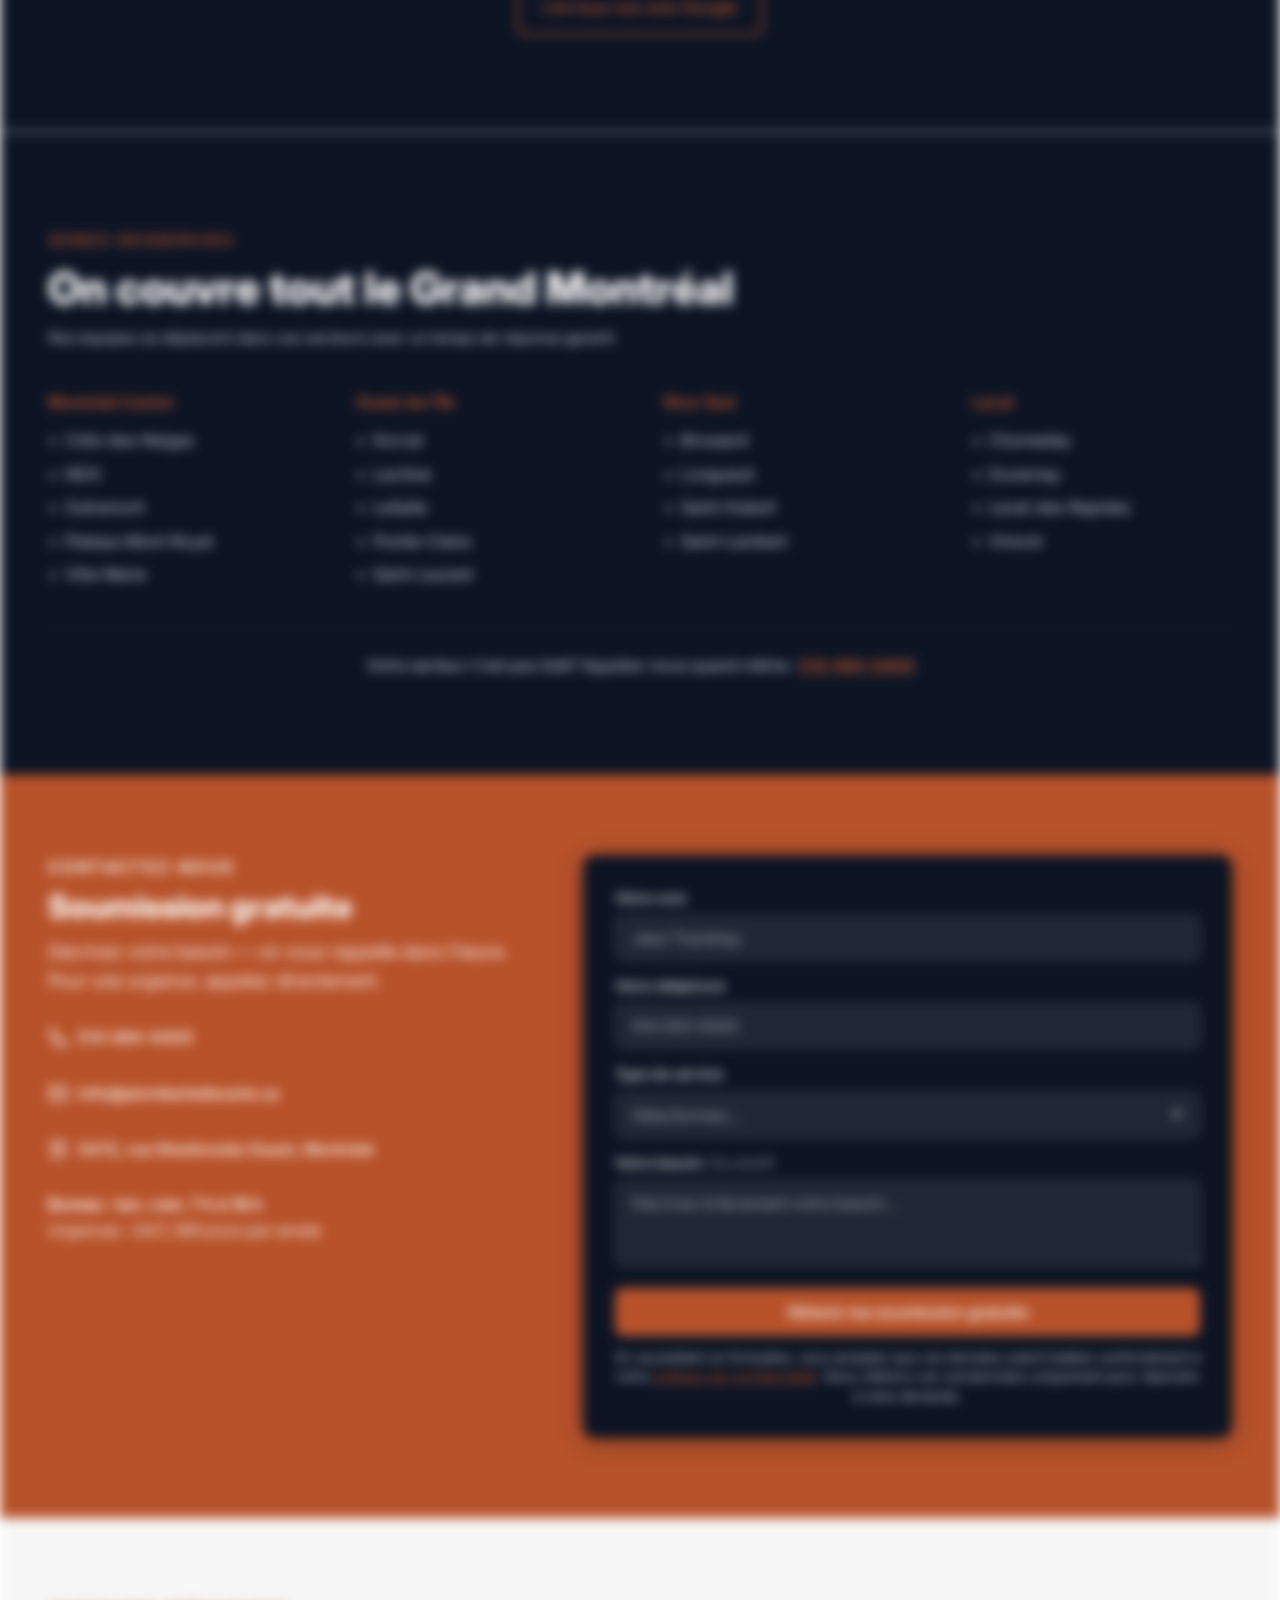
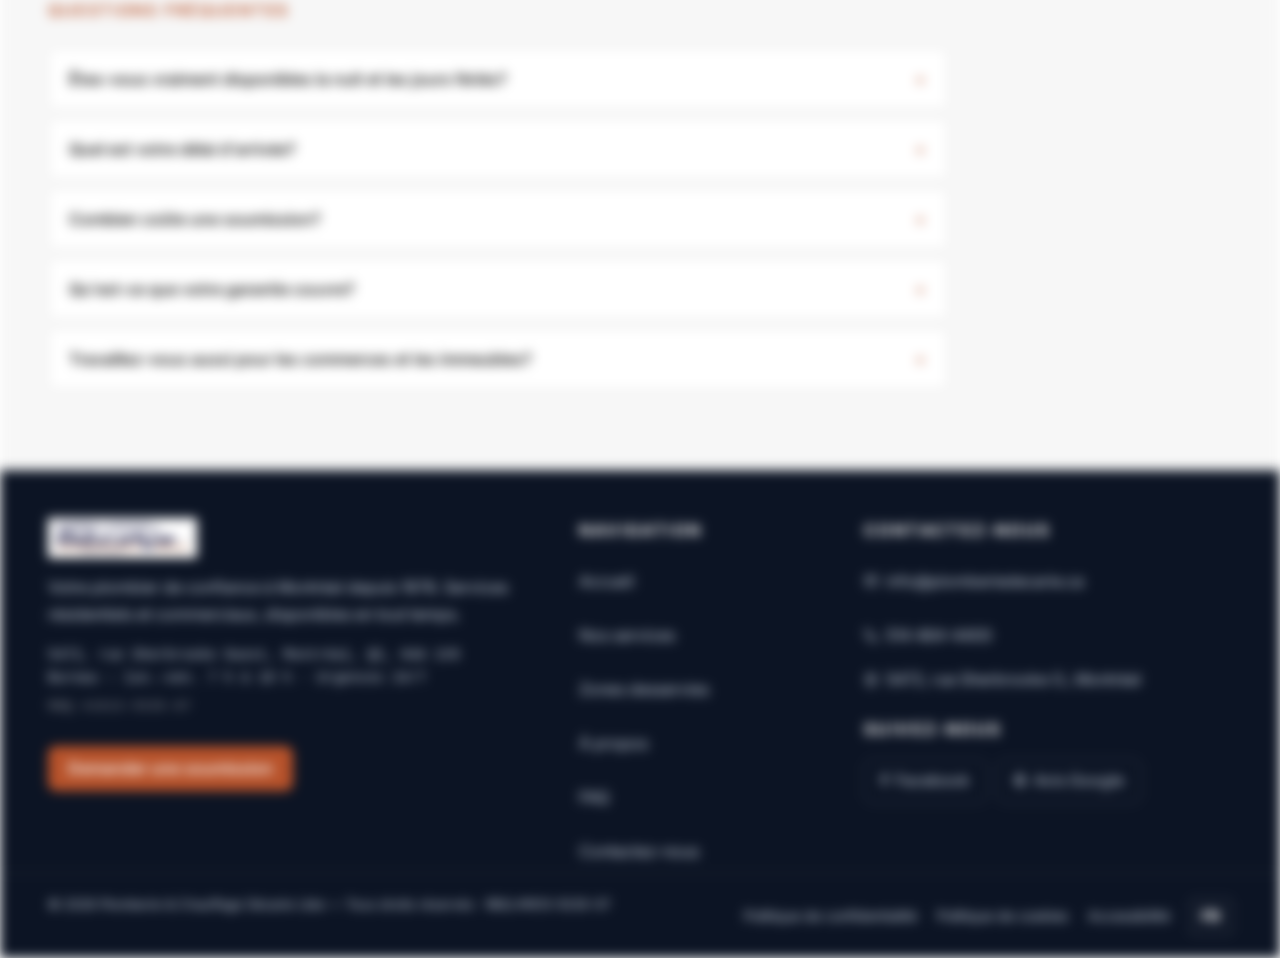
==== commit 4c7e2620: "Agency-level refactor: semantic HTML5, JSON-LD SEO, Loi 25 compliance, WCAG 2.1 a11y - Semantic HTML" ====
--- a/index.html
+++ b/index.html
@@ -1,69 +1,192 @@
 <!DOCTYPE html>
-<html lang="fr">
+<html lang="fr-CA">
 <head>
   <meta charset="UTF-8">
   <meta name="viewport" content="width=device-width, initial-scale=1.0">
-  <title>Plomberie & Chauffage Décarie</title>
-  <meta name="description" content="Plomberie Décarie — plombiers certifiés RBQ à Montréal depuis 1978. Urgences 24/7, arrivée en moins de 2h. Résidentiel et commercial. 514 484-4400.">
+  <title>Plomberie &amp; Chauffage Décarie | Plombier Montréal 24/7</title>
+  <meta name="description" content="Plomberie Décarie — maîtres plombiers certifiés RBQ à Montréal depuis 1978. Urgences 24/7, arrivée en moins de 2 h. Résidentiel et commercial. 514 484-4400.">
+  <meta name="theme-color" content="#B7522A">
+  <link rel="canonical" href="https://plomberiedecarie.ca/">
+  <link rel="alternate" hreflang="fr-CA" href="https://plomberiedecarie.ca/">
+  <link rel="alternate" hreflang="en-CA" href="https://plomberiedecarie.ca/index-en.html">
   <link rel="preconnect" href="https://fonts.googleapis.com">
   <link rel="preconnect" href="https://fonts.gstatic.com" crossorigin>
   <link href="https://fonts.googleapis.com/css2?family=Inter:wght@400;500;600;700;800&display=swap" rel="stylesheet">
   <link rel="stylesheet" href="styles.css">
+  <script type="application/ld+json">
+  {
+    "@context": "https://schema.org",
+    "@type": "Plumber",
+    "name": "Plomberie & Chauffage Décarie",
+    "url": "https://plomberiedecarie.ca",
+    "logo": "https://plomberiedecarie.ca/logo.png",
+    "image": "https://plomberiedecarie.ca/truck.jpg",
+    "telephone": "+1-514-484-4400",
+    "email": "info@plomberiedecarie.ca",
+    "foundingDate": "1978",
+    "description": "Maîtres plombiers certifiés RBQ à Montréal depuis 1978. Service d'urgence 24/7, résidentiel et commercial.",
+    "address": {
+      "@type": "PostalAddress",
+      "streetAddress": "5472 Sherbrooke Ouest",
+      "addressLocality": "Montréal",
+      "addressRegion": "QC",
+      "postalCode": "H4A 1V9",
+      "addressCountry": "CA"
+    },
+    "geo": {
+      "@type": "GeoCoordinates",
+      "latitude": 45.4726279,
+      "longitude": -73.6114213
+    },
+    "areaServed": [
+      { "@type": "City", "name": "Montréal" },
+      { "@type": "City", "name": "Laval" },
+      { "@type": "City", "name": "Longueuil" },
+      { "@type": "City", "name": "Brossard" }
+    ],
+    "openingHoursSpecification": [
+      {
+        "@type": "OpeningHoursSpecification",
+        "dayOfWeek": ["Monday","Tuesday","Wednesday","Thursday","Friday"],
+        "opens": "07:00",
+        "closes": "18:00"
+      },
+      {
+        "@type": "OpeningHoursSpecification",
+        "dayOfWeek": ["Saturday","Sunday"],
+        "opens": "00:00",
+        "closes": "23:59",
+        "description": "Urgences seulement"
+      }
+    ],
+    "hasOfferCatalog": {
+      "@type": "OfferCatalog",
+      "name": "Services de plomberie",
+      "itemListElement": [
+        { "@type": "Offer", "itemOffered": { "@type": "Service", "name": "Urgences et fuites 24/7" } },
+        { "@type": "Offer", "itemOffered": { "@type": "Service", "name": "Débouchage de drains et égouts" } },
+        { "@type": "Offer", "itemOffered": { "@type": "Service", "name": "Remplacement de chauffe-eau" } },
+        { "@type": "Offer", "itemOffered": { "@type": "Service", "name": "Rénovation de salle de bain et cuisine" } },
+        { "@type": "Offer", "itemOffered": { "@type": "Service", "name": "Plomberie commerciale et multi-logements" } },
+        { "@type": "Offer", "itemOffered": { "@type": "Service", "name": "Chauffage et systèmes hydroniques" } }
+      ]
+    },
+    "aggregateRating": {
+      "@type": "AggregateRating",
+      "ratingValue": "4.0",
+      "reviewCount": "100",
+      "bestRating": "5"
+    },
+    "sameAs": [
+      "https://www.facebook.com/plomberiedecarie",
+      "https://www.google.com/maps/place/Plomberie+et+chauffage+Decarie/"
+    ]
+  }
+  </script>
+  <script type="application/ld+json">
+  {
+    "@context": "https://schema.org",
+    "@type": "FAQPage",
+    "mainEntity": [
+      {
+        "@type": "Question",
+        "name": "Êtes-vous vraiment disponibles la nuit et les jours fériés?",
+        "acceptedAnswer": {
+          "@type": "Answer",
+          "text": "Oui, un plombier de garde répond au 514 484-4400 en tout temps — 24 h/24, 7 j/7, incluant Noël et le jour de l'An."
+        }
+      },
+      {
+        "@type": "Question",
+        "name": "Quel est votre délai d'arrivée?",
+        "acceptedAnswer": {
+          "@type": "Answer",
+          "text": "En moyenne moins de 2 heures dans tout le Grand Montréal. En situation d'urgence, nos équipes les plus proches sont dépêchées immédiatement."
+        }
+      },
+      {
+        "@type": "Question",
+        "name": "Combien coûte une soumission?",
+        "acceptedAnswer": {
+          "@type": "Answer",
+          "text": "Rien du tout. Nos soumissions sont gratuites et sans obligation, autant pour le résidentiel que le commercial."
+        }
+      },
+      {
+        "@type": "Question",
+        "name": "Qu'est-ce que votre garantie couvre?",
+        "acceptedAnswer": {
+          "@type": "Answer",
+          "text": "Tous nos travaux sont garantis 18 mois, pièces et main-d'œuvre. Si un problème survient, on revient corriger sans frais."
+        }
+      },
+      {
+        "@type": "Question",
+        "name": "Travaillez-vous aussi pour les commerces et les immeubles?",
+        "acceptedAnswer": {
+          "@type": "Answer",
+          "text": "Absolument. Restaurants, bureaux, condos, immeubles à logements — on offre aussi des contrats d'entretien préventif."
+        }
+      }
+    ]
+  }
+  </script>
 </head>
 <body>
 
-  <!-- Navigation -->
-  <nav class="nav" id="nav">
+  <a href="#contenu-principal" class="skip-link">Aller au contenu principal</a>
+
+  <header class="nav" id="nav" role="banner">
     <div class="container nav__inner">
-      <a href="#" class="nav__logo">
-        <img src="logo.png" alt="Plomberie & Chauffage Décarie" class="nav__logo-img">
+      <a href="/" class="nav__logo" aria-label="Plomberie Décarie — Accueil">
+        <img src="logo.png" alt="Plomberie &amp; Chauffage Décarie" class="nav__logo-img" width="160" height="40">
       </a>
-      <button class="nav__toggle" id="nav-toggle" aria-label="Ouvrir le menu" aria-expanded="false">
+      <button class="nav__toggle" id="nav-toggle" aria-label="Ouvrir le menu de navigation" aria-expanded="false" aria-controls="nav-menu">
         <span></span><span></span><span></span>
       </button>
-      <ul class="nav__menu" id="nav-menu">
-        <li><a href="#services">Services</a></li>
-        <li><a href="#histoire">À propos</a></li>
-        <li><a href="#temoignages">Avis</a></li>
-        <li><a href="#zones">Zones</a></li>
-        <li><a href="#faq">FAQ</a></li>
-        <li class="nav__menu-lang"><a href="index-en.html">English</a></li>
-      </ul>
+      <nav aria-label="Navigation principale">
+        <ul class="nav__menu" id="nav-menu" role="list">
+          <li><a href="#services">Services</a></li>
+          <li><a href="#histoire">À propos</a></li>
+          <li><a href="#temoignages">Avis</a></li>
+          <li><a href="#zones">Zones</a></li>
+          <li><a href="#faq">FAQ</a></li>
+          <li class="nav__menu-lang"><a href="index-en.html" lang="en">English</a></li>
+        </ul>
+      </nav>
       <div class="nav__overlay" id="nav-overlay"></div>
       <div class="nav__actions">
-        <a href="index-en.html" class="nav__lang-btn">EN</a>
-        <a href="tel:5144844400" class="nav__phone-btn">
+        <a href="index-en.html" class="nav__lang-btn" lang="en" aria-label="Switch to English">EN</a>
+        <a href="tel:5144844400" class="nav__phone-btn" aria-label="Appeler le 514 484-4400">
           <svg aria-hidden="true" width="16" height="16" viewBox="0 0 24 24" fill="none" stroke="currentColor" stroke-width="2" stroke-linecap="round" stroke-linejoin="round"><path d="M22 16.92v3a2 2 0 0 1-2.18 2 19.79 19.79 0 0 1-8.63-3.07 19.5 19.5 0 0 1-6-6 19.79 19.79 0 0 1-3.07-8.67A2 2 0 0 1 4.11 2h3a2 2 0 0 1 2 1.72c.127.96.361 1.903.7 2.81a2 2 0 0 1-.45 2.11L8.09 9.91a16 16 0 0 0 6 6l1.27-1.27a2 2 0 0 1 2.11-.45c.907.339 1.85.573 2.81.7A2 2 0 0 1 22 16.92z"/></svg>
           <span>514 484-4400</span>
         </a>
       </div>
     </div>
-  </nav>
-
-  <!-- Urgency Ticker -->
-  <div class="urgency-bar">
+  </header>
+
+  <aside class="urgency-bar" aria-label="Informations urgentes">
     <div class="urgency-bar__ticker">
-      <div class="urgency-bar__track">
-        <span class="urgency-bar__item"><span class="urgency-bar__pulse"></span> Fuite ou urgence? On répond 24/7 — <a href="tel:5144844400">514 484-4400</a></span>
+      <div class="urgency-bar__track" aria-hidden="true">
+        <span class="urgency-bar__item"><span class="urgency-bar__pulse"></span> Fuite ou urgence? On répond 24/7 — <a href="tel:5144844400" tabindex="-1">514 484-4400</a></span>
         <span class="urgency-bar__item">Soumission gratuite, sans obligation</span>
-        <span class="urgency-bar__item">Arrivée en moins de 2h — Garantie 18 mois</span>
+        <span class="urgency-bar__item">Arrivée en moins de 2 h — Garantie 18 mois</span>
         <span class="urgency-bar__item">Licence RBQ #1613-5535-07</span>
-        <span class="urgency-bar__item"><span class="urgency-bar__pulse"></span> Fuite ou urgence? On répond 24/7 — <a href="tel:5144844400">514 484-4400</a></span>
+        <span class="urgency-bar__item"><span class="urgency-bar__pulse"></span> Fuite ou urgence? On répond 24/7 — <a href="tel:5144844400" tabindex="-1">514 484-4400</a></span>
         <span class="urgency-bar__item">Soumission gratuite, sans obligation</span>
-        <span class="urgency-bar__item">Arrivée en moins de 2h — Garantie 18 mois</span>
+        <span class="urgency-bar__item">Arrivée en moins de 2 h — Garantie 18 mois</span>
         <span class="urgency-bar__item">Licence RBQ #1613-5535-07</span>
       </div>
     </div>
-  </div>
-
-  <main>
-
-    <!-- Hero -->
-    <header class="hero">
+  </aside>
+
+  <main id="contenu-principal">
+
+    <section class="hero" aria-labelledby="hero-heading">
       <div class="container hero__inner">
         <div class="hero__content">
           <span class="hero__badge">Plomberie &amp; Chauffage Décarie</span>
-          <h1 class="hero__title">
+          <h1 class="hero__title" id="hero-heading">
             Un plombier chez vous<br>
             <span class="hero__title-accent">en moins de 2&nbsp;heures</span>
           </h1>
@@ -77,13 +200,12 @@
           </div>
         </div>
         <div class="hero__truck">
-          <img src="truck.jpg" alt="Camion Plomberie Décarie" loading="eager">
-        </div>
-      </div>
-    </header>
-
-    <!-- Trust Bar -->
-    <section class="trust-bar">
+          <img src="truck.jpg" alt="Camion de service Plomberie Décarie stationné à Montréal" width="640" height="427" loading="eager">
+        </div>
+      </div>
+    </section>
+
+    <section class="trust-bar" aria-label="Chiffres clés">
       <div class="container trust-bar__inner">
         <div class="trust-bar__item">
           <div>
@@ -93,7 +215,7 @@
         </div>
         <div class="trust-bar__item">
           <div>
-            <strong>4.0★</strong>
+            <strong>4,0★</strong>
             <span>Sur Google (100+ avis)</span>
           </div>
         </div>
@@ -112,57 +234,56 @@
       </div>
     </section>
 
-    <!-- Services -->
-    <section class="services" id="services">
+    <section class="services" id="services" aria-labelledby="services-heading">
       <div class="container">
         <div class="section-header">
           <span class="section-label">Nos services</span>
-          <h2 class="section-title">Plomberie résidentielle et commerciale</h2>
+          <h2 class="section-title" id="services-heading">Plomberie résidentielle et commerciale</h2>
         </div>
         <div class="services__grid">
           <article class="service-card">
-            <div class="service-card__icon">
-              <svg aria-hidden="true" width="28" height="28" viewBox="0 0 24 24" fill="none" stroke="currentColor" stroke-width="2" stroke-linecap="round" stroke-linejoin="round"><path d="M21 15v4a2 2 0 0 1-2 2H5a2 2 0 0 1-2-2v-4"/><polyline points="17 8 12 3 7 8"/><line x1="12" y1="3" x2="12" y2="15"/></svg>
-            </div>
-            <h3 class="service-card__title">Urgences & Fuites</h3>
-            <p class="service-card__text">Tuyau éclaté, dégât d'eau ou refoulement? On intervient de jour comme de nuit.</p>
+            <div class="service-card__icon" aria-hidden="true">
+              <svg width="28" height="28" viewBox="0 0 24 24" fill="none" stroke="currentColor" stroke-width="2" stroke-linecap="round" stroke-linejoin="round"><path d="M21 15v4a2 2 0 0 1-2 2H5a2 2 0 0 1-2-2v-4"/><polyline points="17 8 12 3 7 8"/><line x1="12" y1="3" x2="12" y2="15"/></svg>
+            </div>
+            <h3 class="service-card__title">Urgences et fuites</h3>
+            <p class="service-card__text">Tuyau éclaté, dégât d'eau ou refoulement? On intervient de jour comme de nuit dans tout le Grand Montréal.</p>
             <a href="tel:5144844400" class="service-card__link">Appeler maintenant</a>
           </article>
           <article class="service-card">
-            <div class="service-card__icon">
-              <svg aria-hidden="true" width="28" height="28" viewBox="0 0 24 24" fill="none" stroke="currentColor" stroke-width="2" stroke-linecap="round" stroke-linejoin="round"><circle cx="12" cy="12" r="10"/><line x1="12" y1="8" x2="12" y2="16"/><line x1="8" y1="12" x2="16" y2="12"/></svg>
-            </div>
-            <h3 class="service-card__title">Drains & Égouts</h3>
+            <div class="service-card__icon" aria-hidden="true">
+              <svg width="28" height="28" viewBox="0 0 24 24" fill="none" stroke="currentColor" stroke-width="2" stroke-linecap="round" stroke-linejoin="round"><circle cx="12" cy="12" r="10"/><line x1="12" y1="8" x2="12" y2="16"/><line x1="8" y1="12" x2="16" y2="12"/></svg>
+            </div>
+            <h3 class="service-card__title">Drains et égouts</h3>
             <p class="service-card__text">Débouchage, inspection par caméra et remplacement de conduites principales.</p>
             <a href="#contact" class="service-card__link">Planifier une inspection</a>
           </article>
           <article class="service-card">
-            <div class="service-card__icon">
-              <svg aria-hidden="true" width="28" height="28" viewBox="0 0 24 24" fill="none" stroke="currentColor" stroke-width="2" stroke-linecap="round" stroke-linejoin="round"><path d="M12 2v10l4.24 4.24"/><circle cx="12" cy="12" r="10"/></svg>
+            <div class="service-card__icon" aria-hidden="true">
+              <svg width="28" height="28" viewBox="0 0 24 24" fill="none" stroke="currentColor" stroke-width="2" stroke-linecap="round" stroke-linejoin="round"><path d="M12 2v10l4.24 4.24"/><circle cx="12" cy="12" r="10"/></svg>
             </div>
             <h3 class="service-card__title">Chauffe-eau</h3>
             <p class="service-card__text">Remplacement le jour même, installation neuve ou entretien préventif. Toutes marques.</p>
             <a href="#contact" class="service-card__link">Obtenir un prix</a>
           </article>
           <article class="service-card">
-            <div class="service-card__icon">
-              <svg aria-hidden="true" width="28" height="28" viewBox="0 0 24 24" fill="none" stroke="currentColor" stroke-width="2" stroke-linecap="round" stroke-linejoin="round"><rect x="3" y="3" width="18" height="18" rx="2" ry="2"/><line x1="3" y1="9" x2="21" y2="9"/><line x1="9" y1="21" x2="9" y2="9"/></svg>
+            <div class="service-card__icon" aria-hidden="true">
+              <svg width="28" height="28" viewBox="0 0 24 24" fill="none" stroke="currentColor" stroke-width="2" stroke-linecap="round" stroke-linejoin="round"><rect x="3" y="3" width="18" height="18" rx="2" ry="2"/><line x1="3" y1="9" x2="21" y2="9"/><line x1="9" y1="21" x2="9" y2="9"/></svg>
             </div>
             <h3 class="service-card__title">Rénovations</h3>
             <p class="service-card__text">Salle de bain, cuisine ou tuyauterie complète. Travail soigné, échéancier respecté.</p>
             <a href="#contact" class="service-card__link">Discuter de votre projet</a>
           </article>
           <article class="service-card">
-            <div class="service-card__icon">
-              <svg aria-hidden="true" width="28" height="28" viewBox="0 0 24 24" fill="none" stroke="currentColor" stroke-width="2" stroke-linecap="round" stroke-linejoin="round"><rect x="4" y="2" width="16" height="20" rx="2" ry="2"/><line x1="12" y1="18" x2="12.01" y2="18"/></svg>
-            </div>
-            <h3 class="service-card__title">Commercial & Multi-logements</h3>
+            <div class="service-card__icon" aria-hidden="true">
+              <svg width="28" height="28" viewBox="0 0 24 24" fill="none" stroke="currentColor" stroke-width="2" stroke-linecap="round" stroke-linejoin="round"><rect x="4" y="2" width="16" height="20" rx="2" ry="2"/><line x1="12" y1="18" x2="12.01" y2="18"/></svg>
+            </div>
+            <h3 class="service-card__title">Commercial et multi-logements</h3>
             <p class="service-card__text">Restaurants, bureaux, condos et immeubles. Contrats d'entretien disponibles.</p>
             <a href="#contact" class="service-card__link">Demander une soumission</a>
           </article>
           <article class="service-card">
-            <div class="service-card__icon">
-              <svg aria-hidden="true" width="28" height="28" viewBox="0 0 24 24" fill="none" stroke="currentColor" stroke-width="2" stroke-linecap="round" stroke-linejoin="round"><path d="M12 2a10 10 0 1 0 10 10 4 4 0 0 1-5-5 4 4 0 0 1-5-5"/><path d="M8.5 8.5v.01"/><path d="M16 15.5v.01"/><path d="M12 12v.01"/><path d="M11 17v.01"/><path d="M7 14v.01"/></svg>
+            <div class="service-card__icon" aria-hidden="true">
+              <svg width="28" height="28" viewBox="0 0 24 24" fill="none" stroke="currentColor" stroke-width="2" stroke-linecap="round" stroke-linejoin="round"><path d="M12 2a10 10 0 1 0 10 10 4 4 0 0 1-5-5 4 4 0 0 1-5-5"/><path d="M8.5 8.5v.01"/><path d="M16 15.5v.01"/><path d="M12 12v.01"/><path d="M11 17v.01"/><path d="M7 14v.01"/></svg>
             </div>
             <h3 class="service-card__title">Chauffage</h3>
             <p class="service-card__text">Radiateurs, planchers chauffants et systèmes hydroniques. Installation et réparation.</p>
@@ -172,8 +293,7 @@
       </div>
     </section>
 
-    <!-- CTA Band -->
-    <section class="cta-band">
+    <section class="cta-band" aria-label="Appel à l'action">
       <div class="container cta-band__inner">
         <div class="cta-band__content">
           <h2 class="cta-band__title">Un problème de plomberie?</h2>
@@ -186,12 +306,11 @@
       </div>
     </section>
 
-    <!-- About -->
-    <section class="about" id="histoire">
+    <section class="about" id="histoire" aria-labelledby="about-heading">
       <div class="container about__inner">
         <div class="about__content">
           <span class="section-label">Notre histoire</span>
-          <h2 class="section-title about__title">46 ans d'expertise,<br>enracinée à <span class="text-accent">Montréal</span></h2>
+          <h2 class="section-title about__title" id="about-heading">46 ans d'expertise,<br>enracinée à <span class="text-accent">Montréal</span></h2>
           <p>Depuis 1978, Plomberie Décarie dessert le Grand Montréal avec la même approche&nbsp;: un diagnostic honnête, un prix juste et un travail bien fait. Des milliers de Montréalais nous font confiance.</p>
           <ul class="about__list">
             <li>Équipe de maîtres plombiers certifiés RBQ</li>
@@ -205,7 +324,7 @@
           <div class="about__photo about__photo--placeholder">
             <span class="about__placeholder-label">Photo d'équipe</span>
           </div>
-          <div class="about__experience-badge">
+          <div class="about__experience-badge" aria-label="46 ans d'expérience">
             <span class="about__experience-number">46</span>
             <span class="about__experience-text">ans</span>
           </div>
@@ -213,129 +332,134 @@
       </div>
     </section>
 
-    <!-- Testimonials -->
-    <section class="testimonials" id="temoignages">
+    <section class="testimonials" id="temoignages" aria-labelledby="testimonials-heading">
       <div class="container">
         <div class="section-header">
           <span class="section-label">Avis clients</span>
-          <h2 class="section-title">Ce que nos clients disent</h2>
-          <p class="section-subtitle">Note de 4.0/5 basée sur plus de 100 avis Google vérifiés.</p>
-        </div>
-        <div class="testimonials__scroller">
+          <h2 class="section-title" id="testimonials-heading">Ce que nos clients disent</h2>
+          <p class="section-subtitle">Note de 4,0/5 basée sur plus de 100 avis Google vérifiés.</p>
+        </div>
+        <div class="testimonials__scroller" role="region" aria-label="Témoignages clients défilants" tabindex="0">
           <div class="testimonials__track">
             <article class="testimonial-card">
-              <div class="testimonial-card__stars" aria-label="5 étoiles">★★★★★</div>
-              <p class="testimonial-card__text">"Très bon service, déplacement rapide et le technicien a prit le temps de nous expliquer le problème. Je recommande!"</p>
-              <div class="testimonial-card__author">
+              <div class="testimonial-card__stars" aria-label="5 étoiles sur 5">★★★★★</div>
+              <blockquote class="testimonial-card__text">"Très bon service, déplacement rapide et le technicien a prit le temps de nous expliquer le problème. Je recommande!"</blockquote>
+              <footer class="testimonial-card__author">
+                <div class="testimonial-card__avatar" aria-hidden="true">A</div>
+                <div><strong>Alexandra B.</strong><span>Avis Google</span></div>
+              </footer>
+            </article>
+            <article class="testimonial-card">
+              <div class="testimonial-card__stars" aria-label="5 étoiles sur 5">★★★★★</div>
+              <blockquote class="testimonial-card__text" lang="en">"Robert was very professional and really easy to work with. Gabriel was very meticulous and tested all his work. We would definitely recommend Decarie Plumbing."</blockquote>
+              <footer class="testimonial-card__author">
+                <div class="testimonial-card__avatar" aria-hidden="true">P</div>
+                <div><strong>Paola R.</strong><span>Avis Google</span></div>
+              </footer>
+            </article>
+            <article class="testimonial-card">
+              <div class="testimonial-card__stars" aria-label="5 étoiles sur 5">★★★★★</div>
+              <blockquote class="testimonial-card__text" lang="en">"One of the most responsive and professional teams we have ever had the pleasure of working with. They sent someone within the hour. Resolved immediately, with great customer service."</blockquote>
+              <footer class="testimonial-card__author">
+                <div class="testimonial-card__avatar" aria-hidden="true">K</div>
+                <div><strong>Kris L.</strong><span>Avis Google</span></div>
+              </footer>
+            </article>
+            <article class="testimonial-card">
+              <div class="testimonial-card__stars" aria-label="5 étoiles sur 5">★★★★★</div>
+              <blockquote class="testimonial-card__text" lang="en">"Max was helpful and responsive, providing phone guidance and the extraordinary service of Anthony, who was here to repair, cap, install and inspect radiators and pipes."</blockquote>
+              <footer class="testimonial-card__author">
+                <div class="testimonial-card__avatar" aria-hidden="true">G</div>
+                <div><strong>Grace M.</strong><span>Avis Google</span></div>
+              </footer>
+            </article>
+            <article class="testimonial-card">
+              <div class="testimonial-card__stars" aria-label="5 étoiles sur 5">★★★★★</div>
+              <blockquote class="testimonial-card__text" lang="en">"The young man he sent us was punctual, knowledgeable, friendly and super efficient. Max booked our appointment within 1 week's time."</blockquote>
+              <footer class="testimonial-card__author">
+                <div class="testimonial-card__avatar" aria-hidden="true">A</div>
+                <div><strong>Andre M.</strong><span>Avis Google</span></div>
+              </footer>
+            </article>
+            <article class="testimonial-card" aria-hidden="true">
+              <div class="testimonial-card__stars">★★★★★</div>
+              <blockquote class="testimonial-card__text">"Très bon service, déplacement rapide et le technicien a prit le temps de nous expliquer le problème. Je recommande!"</blockquote>
+              <footer class="testimonial-card__author">
                 <div class="testimonial-card__avatar">A</div>
                 <div><strong>Alexandra B.</strong><span>Avis Google</span></div>
-              </div>
-            </article>
-            <article class="testimonial-card">
-              <div class="testimonial-card__stars" aria-label="5 étoiles">★★★★★</div>
-              <p class="testimonial-card__text">"Robert was very professional and really easy to work with. Gabriel was very meticulous and tested all his work. We would definitely recommend Decarie Plumbing."</p>
-              <div class="testimonial-card__author">
+              </footer>
+            </article>
+            <article class="testimonial-card" aria-hidden="true">
+              <div class="testimonial-card__stars">★★★★★</div>
+              <blockquote class="testimonial-card__text" lang="en">"Robert was very professional and really easy to work with. Gabriel was very meticulous and tested all his work. We would definitely recommend Decarie Plumbing."</blockquote>
+              <footer class="testimonial-card__author">
                 <div class="testimonial-card__avatar">P</div>
                 <div><strong>Paola R.</strong><span>Avis Google</span></div>
-              </div>
-            </article>
-            <article class="testimonial-card">
-              <div class="testimonial-card__stars" aria-label="5 étoiles">★★★★★</div>
-              <p class="testimonial-card__text">"One of the most responsive and professional teams we have ever had the pleasure of working with. They sent someone within the hour. Resolved immediately, with great customer service."</p>
-              <div class="testimonial-card__author">
+              </footer>
+            </article>
+            <article class="testimonial-card" aria-hidden="true">
+              <div class="testimonial-card__stars">★★★★★</div>
+              <blockquote class="testimonial-card__text" lang="en">"One of the most responsive and professional teams we have ever had the pleasure of working with. They sent someone within the hour. Resolved immediately, with great customer service."</blockquote>
+              <footer class="testimonial-card__author">
                 <div class="testimonial-card__avatar">K</div>
                 <div><strong>Kris L.</strong><span>Avis Google</span></div>
-              </div>
-            </article>
-            <article class="testimonial-card">
-              <div class="testimonial-card__stars" aria-label="5 étoiles">★★★★★</div>
-              <p class="testimonial-card__text">"Max was helpful and responsive, providing phone guidance and the extraordinary service of Anthony, who was here to repair, cap, install and inspect radiators and pipes."</p>
-              <div class="testimonial-card__author">
+              </footer>
+            </article>
+            <article class="testimonial-card" aria-hidden="true">
+              <div class="testimonial-card__stars">★★★★★</div>
+              <blockquote class="testimonial-card__text" lang="en">"Max was helpful and responsive, providing phone guidance and the extraordinary service of Anthony, who was here to repair, cap, install and inspect radiators and pipes."</blockquote>
+              <footer class="testimonial-card__author">
                 <div class="testimonial-card__avatar">G</div>
                 <div><strong>Grace M.</strong><span>Avis Google</span></div>
-              </div>
-            </article>
-            <article class="testimonial-card">
-              <div class="testimonial-card__stars" aria-label="5 étoiles">★★★★★</div>
-              <p class="testimonial-card__text">"The young man he sent us was punctual, knowledgeable, friendly and super efficient. Max booked our appointment within 1 week's time."</p>
-              <div class="testimonial-card__author">
+              </footer>
+            </article>
+            <article class="testimonial-card" aria-hidden="true">
+              <div class="testimonial-card__stars">★★★★★</div>
+              <blockquote class="testimonial-card__text" lang="en">"The young man he sent us was punctual, knowledgeable, friendly and super efficient. Max booked our appointment within 1 week's time."</blockquote>
+              <footer class="testimonial-card__author">
                 <div class="testimonial-card__avatar">A</div>
                 <div><strong>Andre M.</strong><span>Avis Google</span></div>
-              </div>
-            </article>
-            <!-- Duplicated for infinite scroll -->
-            <article class="testimonial-card" aria-hidden="true">
-              <div class="testimonial-card__stars">★★★★★</div>
-              <p class="testimonial-card__text">"Très bon service, déplacement rapide et le technicien a prit le temps de nous expliquer le problème. Je recommande!"</p>
-              <div class="testimonial-card__author">
-                <div class="testimonial-card__avatar">A</div>
-                <div><strong>Alexandra B.</strong><span>Avis Google</span></div>
-              </div>
-            </article>
-            <article class="testimonial-card" aria-hidden="true">
-              <div class="testimonial-card__stars">★★★★★</div>
-              <p class="testimonial-card__text">"Robert was very professional and really easy to work with. Gabriel was very meticulous and tested all his work. We would definitely recommend Decarie Plumbing."</p>
-              <div class="testimonial-card__author">
-                <div class="testimonial-card__avatar">P</div>
-                <div><strong>Paola R.</strong><span>Avis Google</span></div>
-              </div>
-            </article>
-            <article class="testimonial-card" aria-hidden="true">
-              <div class="testimonial-card__stars">★★★★★</div>
-              <p class="testimonial-card__text">"One of the most responsive and professional teams we have ever had the pleasure of working with. They sent someone within the hour. Resolved immediately, with great customer service."</p>
-              <div class="testimonial-card__author">
-                <div class="testimonial-card__avatar">K</div>
-                <div><strong>Kris L.</strong><span>Avis Google</span></div>
-              </div>
-            </article>
-            <article class="testimonial-card" aria-hidden="true">
-              <div class="testimonial-card__stars">★★★★★</div>
-              <p class="testimonial-card__text">"Max was helpful and responsive, providing phone guidance and the extraordinary service of Anthony, who was here to repair, cap, install and inspect radiators and pipes."</p>
-              <div class="testimonial-card__author">
-                <div class="testimonial-card__avatar">G</div>
-                <div><strong>Grace M.</strong><span>Avis Google</span></div>
-              </div>
-            </article>
-            <article class="testimonial-card" aria-hidden="true">
-              <div class="testimonial-card__stars">★★★★★</div>
-              <p class="testimonial-card__text">"The young man he sent us was punctual, knowledgeable, friendly and super efficient. Max booked our appointment within 1 week's time."</p>
-              <div class="testimonial-card__author">
-                <div class="testimonial-card__avatar">A</div>
-                <div><strong>Andre M.</strong><span>Avis Google</span></div>
-              </div>
-            </article>
-          </div>
+              </footer>
+            </article>
+          </div>
+        </div>
+        <div class="testimonials__nav" aria-label="Contrôles du carrousel">
+          <button class="testimonials__btn testimonials__btn--prev" aria-label="Avis précédents" type="button">
+            <svg aria-hidden="true" width="20" height="20" viewBox="0 0 24 24" fill="none" stroke="currentColor" stroke-width="2.5" stroke-linecap="round" stroke-linejoin="round"><polyline points="15 18 9 12 15 6"/></svg>
+          </button>
+          <button class="testimonials__btn testimonials__btn--next" aria-label="Avis suivants" type="button">
+            <svg aria-hidden="true" width="20" height="20" viewBox="0 0 24 24" fill="none" stroke="currentColor" stroke-width="2.5" stroke-linecap="round" stroke-linejoin="round"><polyline points="9 6 15 12 9 18"/></svg>
+          </button>
         </div>
         <div class="testimonials__cta">
-          <a href="https://g.page/r/decarie-plomberie/review" class="btn btn--outline-accent" target="_blank" rel="noopener">Lire tous nos avis Google →</a>
-        </div>
-      </div>
-    </section>
-
-    <div class="section-divider"></div>
-
-    <!-- Service Areas -->
-    <section class="service-areas" id="zones">
+          <a href="https://www.google.com/maps/place/Plomberie+et+chauffage+Decarie/@45.4726279,-73.6114213,17z/data=!4m8!3m7!1s0x4cc910b016c6606d:0x81c2f67b8445a59b!8m2!3d45.4726279!4d-73.6114213!9m1!1b1!16s%2Fg%2F1tgg9l3s" class="btn btn--outline-accent" target="_blank" rel="noopener noreferrer">Lire tous nos avis Google</a>
+        </div>
+      </div>
+    </section>
+
+    <div class="section-divider" role="separator"></div>
+
+    <section class="service-areas" id="zones" aria-labelledby="zones-heading">
       <div class="container">
         <div class="section-header">
           <span class="section-label">Zones desservies</span>
-          <h2 class="section-title">On couvre tout le Grand Montréal</h2>
+          <h2 class="section-title" id="zones-heading">On couvre tout le Grand Montréal</h2>
           <p class="section-subtitle">Nos équipes se déplacent dans ces secteurs avec un temps de réponse garanti.</p>
         </div>
         <div class="service-areas__columns">
           <div class="service-areas__col">
-            <h4 class="service-areas__col-title">Montréal Centre</h4>
-            <ul>
+            <h3 class="service-areas__col-title">Montréal Centre</h3>
+            <ul role="list">
               <li>Côte-des-Neiges</li>
               <li>NDG</li>
               <li>Outremont</li>
-              <li>Plateau Mont-Royal</li>
+              <li>Plateau-Mont-Royal</li>
               <li>Ville-Marie</li>
             </ul>
           </div>
           <div class="service-areas__col">
-            <h4 class="service-areas__col-title">Ouest de l'Île</h4>
-            <ul>
+            <h3 class="service-areas__col-title">Ouest de l'Île</h3>
+            <ul role="list">
               <li>Dorval</li>
               <li>Lachine</li>
               <li>LaSalle</li>
@@ -344,8 +468,8 @@
             </ul>
           </div>
           <div class="service-areas__col">
-            <h4 class="service-areas__col-title">Rive-Sud</h4>
-            <ul>
+            <h3 class="service-areas__col-title">Rive-Sud</h3>
+            <ul role="list">
               <li>Brossard</li>
               <li>Longueuil</li>
               <li>Saint-Hubert</li>
@@ -353,8 +477,8 @@
             </ul>
           </div>
           <div class="service-areas__col">
-            <h4 class="service-areas__col-title">Laval</h4>
-            <ul>
+            <h3 class="service-areas__col-title">Laval</h3>
+            <ul role="list">
               <li>Chomedey</li>
               <li>Duvernay</li>
               <li>Laval-des-Rapides</li>
@@ -363,19 +487,18 @@
           </div>
         </div>
         <p class="service-areas__note">
-          ⚡ Votre secteur n'est pas listé? Appelez-nous quand même : <a href="tel:5144844400">514 484-4400</a>
+          Votre secteur n'est pas listé? Appelez-nous quand même&nbsp;: <a href="tel:5144844400">514 484-4400</a>
         </p>
       </div>
     </section>
 
-    <!-- Contact -->
-    <section class="contact" id="contact">
+    <section class="contact" id="contact" aria-labelledby="contact-heading">
       <div class="container contact__inner">
         <div class="contact__info">
           <span class="section-label">Contactez-nous</span>
-          <h2 class="section-title">Soumission gratuite</h2>
-          <p>Décrivez votre besoin  on vous rappelle dans l'heure. Pour une urgence, appelez directement.</p>
-          <div class="contact__details">
+          <h2 class="section-title" id="contact-heading">Soumission gratuite</h2>
+          <p>Décrivez votre besoin — on vous rappelle dans l'heure. Pour une urgence, appelez directement.</p>
+          <address class="contact__details">
             <a href="tel:5144844400" class="contact__detail">
               <svg aria-hidden="true" width="20" height="20" viewBox="0 0 24 24" fill="none" stroke="currentColor" stroke-width="2" stroke-linecap="round" stroke-linejoin="round"><path d="M22 16.92v3a2 2 0 0 1-2.18 2 19.79 19.79 0 0 1-8.63-3.07 19.5 19.5 0 0 1-6-6 19.79 19.79 0 0 1-3.07-8.67A2 2 0 0 1 4.11 2h3a2 2 0 0 1 2 1.72c.127.96.361 1.903.7 2.81a2 2 0 0 1-.45 2.11L8.09 9.91a16 16 0 0 0 6 6l1.27-1.27a2 2 0 0 1 2.11-.45c.907.339 1.85.573 2.81.7A2 2 0 0 1 22 16.92z"/></svg>
               <span>514 484-4400</span>
@@ -384,31 +507,31 @@
               <svg aria-hidden="true" width="20" height="20" viewBox="0 0 24 24" fill="none" stroke="currentColor" stroke-width="2" stroke-linecap="round" stroke-linejoin="round"><path d="M4 4h16c1.1 0 2 .9 2 2v12c0 1.1-.9 2-2 2H4c-1.1 0-2-.9-2-2V6c0-1.1.9-2 2-2z"/><polyline points="22,6 12,13 2,6"/></svg>
               <span>info@plomberiedecarie.ca</span>
             </a>
-            <div class="contact__detail">
+            <span class="contact__detail">
               <svg aria-hidden="true" width="20" height="20" viewBox="0 0 24 24" fill="none" stroke="currentColor" stroke-width="2" stroke-linecap="round" stroke-linejoin="round"><path d="M21 10c0 7-9 13-9 13s-9-6-9-13a9 9 0 0 1 18 0z"/><circle cx="12" cy="10" r="3"/></svg>
-              <span>5472 Sherbrooke Ouest, Montréal</span>
-            </div>
-          </div>
+              <span>5472, rue Sherbrooke Ouest, Montréal</span>
+            </span>
+          </address>
           <div class="contact__hours">
-            <strong>Bureau : lun–ven 7h à 18h</strong>
-            <span>Urgences : 24/7, 365 jours par année</span>
-          </div>
-        </div>
-        <form class="contact__form" id="contact-form" action="https://formspree.io/f/YOUR_FORM_ID" method="POST">
+            <strong>Bureau&nbsp;: lun.–ven. 7 h à 18 h</strong>
+            <span>Urgences&nbsp;: 24/7, 365 jours par année</span>
+          </div>
+        </div>
+        <form class="contact__form" id="contact-form" action="https://formspree.io/f/YOUR_FORM_ID" method="POST" novalidate>
           <div class="form-group">
-            <label for="name" class="form-label">Votre nom</label>
-            <input type="text" id="name" name="name" required placeholder="Jean Tremblay">
+            <label for="contact-name" class="form-label">Votre nom</label>
+            <input type="text" id="contact-name" name="name" required autocomplete="name" placeholder="Jean Tremblay">
           </div>
           <div class="form-group">
-            <label for="phone" class="form-label">Votre téléphone</label>
-            <input type="tel" id="phone" name="phone" required placeholder="514 000-0000">
+            <label for="contact-phone" class="form-label">Votre téléphone</label>
+            <input type="tel" id="contact-phone" name="phone" required autocomplete="tel" placeholder="514 000-0000">
           </div>
           <div class="form-group">
-            <label for="service-type" class="form-label">Type de service</label>
-            <select id="service-type" name="service-type" required>
+            <label for="contact-service" class="form-label">Type de service</label>
+            <select id="contact-service" name="service" required>
               <option value="">Sélectionnez…</option>
               <option value="urgence">Urgence / Fuite</option>
-              <option value="drain">Drains & Égouts</option>
+              <option value="drain">Drains et égouts</option>
               <option value="chauffe-eau">Chauffe-eau</option>
               <option value="renovation">Rénovation</option>
               <option value="commercial">Commercial</option>
@@ -417,100 +540,98 @@
             </select>
           </div>
           <div class="form-group">
-            <label for="message" class="form-label">Votre besoin</label>
-            <textarea id="message" name="message" rows="3" placeholder="Décrivez brièvement votre besoin..."></textarea>
+            <label for="contact-message" class="form-label">Votre besoin <span class="form-label--optional">(facultatif)</span></label>
+            <textarea id="contact-message" name="message" rows="3" placeholder="Décrivez brièvement votre besoin…"></textarea>
           </div>
           <button type="submit" class="btn btn--primary btn--full">Obtenir ma soumission gratuite</button>
-          <p class="form-note">Sans engagement. On vous rappelle dans l'heure.</p>
+          <p class="form-consent">En soumettant ce formulaire, vous acceptez que vos données soient traitées conformément à notre <a href="#politique-confidentialite">politique de confidentialité</a>. Nous utilisons vos coordonnées uniquement pour répondre à votre demande.</p>
         </form>
       </div>
     </section>
 
-    <!-- FAQ -->
-    <section class="faq" id="faq">
+    <section class="faq" id="faq" aria-labelledby="faq-heading">
       <div class="container faq__inner">
         <div class="faq__content">
-        <span class="section-label">Questions fréquentes</span>
-        <div class="faq__list">
-          <div class="faq__item">
-            <button class="faq__q" aria-expanded="false" aria-controls="faq-1">
-              <span>Êtes-vous vraiment disponibles la nuit et les jours fériés?</span>
-              <span class="faq__icon" aria-hidden="true">+</span>
-            </button>
-            <div class="faq__a" id="faq-1" role="region">
-              <p>Oui, un plombier de garde répond au <a href="tel:5144844400">514 484-4400</a> en tout temps — 24h/24, 7j/7, incluant Noël et le jour de l'An.</p>
-            </div>
-          </div>
-          <div class="faq__item">
-            <button class="faq__q" aria-expanded="false" aria-controls="faq-2">
-              <span>Quel est votre délai d'arrivée?</span>
-              <span class="faq__icon" aria-hidden="true">+</span>
-            </button>
-            <div class="faq__a" id="faq-2" role="region">
-              <p>En moyenne moins de 2&nbsp;heures dans tout le Grand Montréal. En situation d'urgence, nos équipes les plus proches sont dépêchées immédiatement.</p>
-            </div>
-          </div>
-          <div class="faq__item">
-            <button class="faq__q" aria-expanded="false" aria-controls="faq-3">
-              <span>Combien coûte une soumission?</span>
-              <span class="faq__icon" aria-hidden="true">+</span>
-            </button>
-            <div class="faq__a" id="faq-3" role="region">
-              <p>Rien du tout. Nos soumissions sont gratuites et sans obligation, autant pour le résidentiel que le commercial.</p>
-            </div>
-          </div>
-          <div class="faq__item">
-            <button class="faq__q" aria-expanded="false" aria-controls="faq-4">
-              <span>Qu'est-ce que votre garantie couvre?</span>
-              <span class="faq__icon" aria-hidden="true">+</span>
-            </button>
-            <div class="faq__a" id="faq-4" role="region">
-              <p>Tous nos travaux sont garantis 18 mois, pièces et main-d'œuvre. Si un problème survient, on revient corriger sans frais.</p>
-            </div>
-          </div>
-          <div class="faq__item">
-            <button class="faq__q" aria-expanded="false" aria-controls="faq-5">
-              <span>Travaillez-vous aussi pour les commerces et les immeubles?</span>
-              <span class="faq__icon" aria-hidden="true">+</span>
-            </button>
-            <div class="faq__a" id="faq-5" role="region">
-              <p>Absolument. Restaurants, bureaux, condos, immeubles à logements — on offre aussi des contrats d'entretien préventif.</p>
-            </div>
-          </div>
-        </div>
+          <h2 class="section-label" id="faq-heading">Questions fréquentes</h2>
+          <div class="faq__list" role="list">
+            <div class="faq__item" role="listitem">
+              <button class="faq__q" aria-expanded="false" aria-controls="faq-1">
+                <span>Êtes-vous vraiment disponibles la nuit et les jours fériés?</span>
+                <span class="faq__icon" aria-hidden="true">+</span>
+              </button>
+              <div class="faq__a" id="faq-1" role="region" aria-labelledby="faq-1-btn">
+                <p>Oui, un plombier de garde répond au <a href="tel:5144844400">514 484-4400</a> en tout temps — 24 h/24, 7 j/7, incluant Noël et le jour de l'An.</p>
+              </div>
+            </div>
+            <div class="faq__item" role="listitem">
+              <button class="faq__q" aria-expanded="false" aria-controls="faq-2">
+                <span>Quel est votre délai d'arrivée?</span>
+                <span class="faq__icon" aria-hidden="true">+</span>
+              </button>
+              <div class="faq__a" id="faq-2" role="region">
+                <p>En moyenne moins de 2&nbsp;heures dans tout le Grand Montréal. En situation d'urgence, nos équipes les plus proches sont dépêchées immédiatement.</p>
+              </div>
+            </div>
+            <div class="faq__item" role="listitem">
+              <button class="faq__q" aria-expanded="false" aria-controls="faq-3">
+                <span>Combien coûte une soumission?</span>
+                <span class="faq__icon" aria-hidden="true">+</span>
+              </button>
+              <div class="faq__a" id="faq-3" role="region">
+                <p>Rien du tout. Nos soumissions sont gratuites et sans obligation, autant pour le résidentiel que le commercial.</p>
+              </div>
+            </div>
+            <div class="faq__item" role="listitem">
+              <button class="faq__q" aria-expanded="false" aria-controls="faq-4">
+                <span>Qu'est-ce que votre garantie couvre?</span>
+                <span class="faq__icon" aria-hidden="true">+</span>
+              </button>
+              <div class="faq__a" id="faq-4" role="region">
+                <p>Tous nos travaux sont garantis 18 mois, pièces et main-d'œuvre. Si un problème survient, on revient corriger sans frais.</p>
+              </div>
+            </div>
+            <div class="faq__item" role="listitem">
+              <button class="faq__q" aria-expanded="false" aria-controls="faq-5">
+                <span>Travaillez-vous aussi pour les commerces et les immeubles?</span>
+                <span class="faq__icon" aria-hidden="true">+</span>
+              </button>
+              <div class="faq__a" id="faq-5" role="region">
+                <p>Absolument. Restaurants, bureaux, condos, immeubles à logements — on offre aussi des contrats d'entretien préventif.</p>
+              </div>
+            </div>
+          </div>
         </div>
       </div>
     </section>
 
   </main>
 
-  <!-- Footer -->
-  <footer class="footer">
+  <footer class="footer" role="contentinfo">
     <div class="container footer__inner">
       <div class="footer__brand">
-        <img src="logo.png" alt="Plomberie Décarie" class="footer__logo-img">
+        <img src="logo.png" alt="Plomberie Décarie" class="footer__logo-img" width="160" height="40">
         <p>Votre plombier de confiance à Montréal depuis 1978. Services résidentiels et commerciaux, disponibles en tout temps.</p>
-        <div class="footer__addr">
-          5472 Sherbrooke Ouest, Montreal, QC, H4A 1V9<br>
-          Bureau : lun–ven 7h à 18h · Urgences 24/7
-        </div>
+        <address class="footer__addr">
+          5472, rue Sherbrooke Ouest, Montréal, QC, H4A 1V9<br>
+          Bureau&nbsp;: lun.–ven. 7 h à 18 h · Urgences 24/7
+        </address>
         <span class="footer__rbq">RBQ #1613-5535-07</span>
-        <a href="#contact" class="btn btn--primary btn--sm footer__cta">Demander une soumission →</a>
-      </div>
-      <div class="footer__links">
+        <a href="#contact" class="btn btn--primary btn--sm footer__cta">Demander une soumission</a>
+      </div>
+      <nav class="footer__links" aria-label="Navigation secondaire">
         <h4>Navigation</h4>
-        <ul>
-          <li><a href="#">Accueil</a></li>
+        <ul role="list">
+          <li><a href="/">Accueil</a></li>
           <li><a href="#services">Nos services</a></li>
-          <li><a href="#zones">Zone desservie</a></li>
+          <li><a href="#zones">Zones desservies</a></li>
           <li><a href="#histoire">À propos</a></li>
           <li><a href="#faq">FAQ</a></li>
           <li><a href="#contact">Contactez-nous</a></li>
         </ul>
-      </div>
+      </nav>
       <div class="footer__links footer__contact-col">
         <h4>Contactez-nous</h4>
-        <ul>
+        <ul role="list">
           <li>
             <svg aria-hidden="true" width="14" height="14" viewBox="0 0 16 16" fill="none"><path d="M2 3h12v10H2z" stroke="currentColor" stroke-width="1.2"/><path d="M2 3l6 6 6-6" stroke="currentColor" stroke-width="1.2"/></svg>
             <a href="mailto:info@plomberiedecarie.ca">info@plomberiedecarie.ca</a>
@@ -521,16 +642,16 @@
           </li>
           <li>
             <svg aria-hidden="true" width="14" height="14" viewBox="0 0 16 16" fill="none"><circle cx="8" cy="7" r="3" stroke="currentColor" stroke-width="1.2"/><path d="M8 1C4.7 1 2 3.7 2 7c0 4.5 6 9 6 9s6-4.5 6-9c0-3.3-2.7-6-6-6z" stroke="currentColor" stroke-width="1.2"/></svg>
-            <span>5472 Sherbrooke O., Montreal</span>
+            <span>5472, rue Sherbrooke O., Montréal</span>
           </li>
         </ul>
         <h4 class="footer__follow-title">Suivez-nous</h4>
         <div class="footer__social">
-          <a href="https://facebook.com" target="_blank" rel="noopener" class="footer__soc-btn">
-            <span>f</span> Facebook
+          <a href="https://facebook.com/plomberiedecarie" target="_blank" rel="noopener noreferrer" class="footer__soc-btn" aria-label="Plomberie Décarie sur Facebook">
+            <span aria-hidden="true">f</span> Facebook
           </a>
-          <a href="https://google.com/maps" target="_blank" rel="noopener" class="footer__soc-btn">
-            <span>G</span> Avis Google
+          <a href="https://www.google.com/maps/place/Plomberie+et+chauffage+Decarie/" target="_blank" rel="noopener noreferrer" class="footer__soc-btn" aria-label="Nos avis sur Google">
+            <span aria-hidden="true">G</span> Avis Google
           </a>
         </div>
       </div>
@@ -538,38 +659,37 @@
     <div class="footer__bottom">
       <div class="container">
         <p>&copy; 2026 Plomberie &amp; Chauffage Décarie Ltée — Tous droits réservés · RBQ #1613-5535-07</p>
-        <div class="footer__legal">
-          <a href="#">Politique de confidentialité</a>
-          <a href="#">Politique de cookies</a>
-          <span class="footer__lang-btn">FR</span>
-        </div>
+        <nav class="footer__legal" aria-label="Liens légaux">
+          <a href="#politique-confidentialite">Politique de confidentialité</a>
+          <a href="#politique-cookies">Politique de cookies</a>
+          <a href="#accessibilite">Accessibilité</a>
+          <span class="footer__lang-btn" aria-hidden="true">FR</span>
+        </nav>
       </div>
     </div>
   </footer>
 
-  <!-- Mobile Floating CTA -->
-  <div class="mobile-cta" id="mobile-cta">
+  <div class="mobile-cta" id="mobile-cta" aria-label="Appeler Plomberie Décarie">
     <a href="tel:5144844400" class="btn btn--primary btn--full">
       <svg aria-hidden="true" width="18" height="18" viewBox="0 0 24 24" fill="none" stroke="currentColor" stroke-width="2" stroke-linecap="round" stroke-linejoin="round"><path d="M22 16.92v3a2 2 0 0 1-2.18 2 19.79 19.79 0 0 1-8.63-3.07 19.5 19.5 0 0 1-6-6 19.79 19.79 0 0 1-3.07-8.67A2 2 0 0 1 4.11 2h3a2 2 0 0 1 2 1.72c.127.96.361 1.903.7 2.81a2 2 0 0 1-.45 2.11L8.09 9.91a16 16 0 0 0 6 6l1.27-1.27a2 2 0 0 1 2.11-.45c.907.339 1.85.573 2.81.7A2 2 0 0 1 22 16.92z"/></svg>
       Appeler — 514 484-4400
     </a>
   </div>
 
-  <!-- Loi 25 — Cookie Consent -->
-  <div class="consent-overlay" id="consent-overlay"></div>
-  <div class="consent-banner" id="consent-banner">
+  <div class="consent-overlay" id="consent-overlay" aria-hidden="true"></div>
+  <dialog class="consent-banner" id="consent-banner" aria-labelledby="consent-title" aria-modal="false">
     <div class="consent-banner__inner">
       <div class="consent-banner__text">
-        <strong>Respect de votre vie privée</strong>
-        <p>Nous utilisons des témoins (cookies) pour améliorer votre expérience, analyser le trafic et personnaliser le contenu. Conformément à la <em>Loi 25 du Québec</em>, nous avons besoin de votre consentement.</p>
+        <strong id="consent-title">Respect de votre vie privée</strong>
+        <p>Nous utilisons des témoins (cookies) essentiels au fonctionnement du site. Conformément à la <em>Loi 25 du Québec</em>, nous avons besoin de votre consentement pour les témoins analytiques.</p>
       </div>
       <div class="consent-banner__actions">
-        <button class="btn btn--primary btn--sm" id="consent-accept">Tout accepter</button>
-        <button class="btn btn--outline btn--sm" id="consent-essential">Essentiels seulement</button>
-        <a href="#" class="consent-banner__link">Politique de confidentialité</a>
+        <button class="btn btn--primary btn--sm" id="consent-accept" type="button">Tout accepter</button>
+        <button class="btn btn--outline btn--sm" id="consent-essential" type="button">Essentiels seulement</button>
+        <a href="#politique-confidentialite" class="consent-banner__link">Politique de confidentialité</a>
       </div>
     </div>
-  </div>
+  </dialog>
 
   <script src="script.js"></script>
 </body>
--- a/styles.css
+++ b/styles.css
@@ -1,9 +1,3 @@
-/* ═══════════════════════════════════════════════════
-   DÉCARIE PLOMBERIE — LIGHT MODE v2
-   Mobile-first • 16px base • WCAG AA
-   ═══════════════════════════════════════════════════ */
-
-/* ── RESET ────────────────────────────────────────── */
 *, *::before, *::after { margin: 0; padding: 0; box-sizing: border-box; }
 
 :root {
@@ -13,7 +7,7 @@
   --bg-card: #FFFFFF;
 
   --text: #1A1A1A;
-  --text-secondary: #555555;
+  --text-secondary: #4A4A4A;
   --text-on-dark: #FFFFFF;
   --text-muted-dark: #CBD5E1;
 
@@ -22,20 +16,20 @@
   --accent-light: rgba(183, 82, 42, 0.08);
   --accent-glow: rgba(183, 82, 42, 0.25);
 
-  --border: #E8E8E8;
+  --border: #E0E0E0;
   --border-dark: rgba(255,255,255,0.1);
 
-  --radius: 8px;
-  --radius-lg: 12px;
+  --radius: 0.5rem;
+  --radius-lg: 0.75rem;
 
   --font: 'Inter', -apple-system, BlinkMacSystemFont, sans-serif;
 
-  --shadow-sm: 0 1px 3px rgba(0,0,0,0.06);
-  --shadow-md: 0 4px 16px rgba(0,0,0,0.08);
-  --shadow-lg: 0 8px 32px rgba(0,0,0,0.1);
-}
-
-html { font-size: 16px; scroll-behavior: smooth; -webkit-text-size-adjust: 100%; }
+  --shadow-sm: 0 0.0625rem 0.1875rem rgba(0,0,0,0.06);
+  --shadow-md: 0 0.25rem 1rem rgba(0,0,0,0.08);
+  --shadow-lg: 0 0.5rem 2rem rgba(0,0,0,0.1);
+}
+
+html { font-size: 100%; scroll-behavior: smooth; -webkit-text-size-adjust: 100%; }
 
 body {
   font-family: var(--font);
@@ -50,11 +44,27 @@
 a { color: inherit; text-decoration: none; }
 ul { list-style: none; }
 button { cursor: pointer; border: none; background: none; font-family: inherit; }
-
-/* ── CONTAINER ────────────────────────────────────── */
-.container { width: 100%; max-width: 1400px; margin: 0 auto; padding: 0 1.25rem; }
-
-/* ── TYPOGRAPHY ───────────────────────────────────── */
+address { font-style: normal; }
+
+.skip-link {
+  position: absolute;
+  top: -100%;
+  left: 1rem;
+  z-index: 200;
+  padding: 0.75rem 1.5rem;
+  background: var(--accent);
+  color: var(--text-on-dark);
+  font-weight: 700;
+  border-radius: var(--radius);
+}
+.skip-link:focus {
+  top: 1rem;
+  outline: 0.125rem solid var(--text-on-dark);
+  outline-offset: 0.125rem;
+}
+
+.container { width: 100%; max-width: 87.5rem; margin: 0 auto; padding: 0 1.25rem; }
+
 .section-label {
   display: block;
   font-size: 1rem;
@@ -76,16 +86,15 @@
 .section-subtitle {
   font-size: 0.9375rem;
   color: var(--text-secondary);
-  max-width: 540px;
+  max-width: 34rem;
 }
 
 .section-header { margin-bottom: 2.5rem; }
-.section-header.--center { text-align: center; }
 .section-header .section-subtitle { margin-top: 0.25rem; }
 
 .text-accent { color: var(--accent); }
 
-/* ── BUTTONS ──────────────────────────────────────── */
+/* ── BUTTONS ─────────────────────────────────────── */
 .btn {
   display: inline-flex;
   align-items: center;
@@ -94,11 +103,12 @@
   font-family: var(--font);
   font-size: 1rem;
   font-weight: 600;
-  padding: 0.8125rem 1.5rem;
+  min-height: 2.75rem;
+  padding: 0.75rem 1.5rem;
   border-radius: var(--radius);
-  border: 2px solid transparent;
+  border: 0.125rem solid transparent;
   cursor: pointer;
-  transition: all 0.2s ease;
+  transition: background 0.2s ease, border-color 0.2s ease, transform 0.2s ease, box-shadow 0.2s ease;
   white-space: nowrap;
 }
 
@@ -110,8 +120,8 @@
 .btn--primary:hover {
   background: var(--accent-hover);
   border-color: var(--accent-hover);
-  transform: translateY(-1px);
-  box-shadow: 0 4px 12px var(--accent-glow);
+  transform: translateY(-0.0625rem);
+  box-shadow: 0 0.25rem 0.75rem var(--accent-glow);
 }
 
 .btn--outline-dark {
@@ -129,9 +139,7 @@
   color: var(--accent);
   border-color: var(--accent);
 }
-.btn--outline-accent:hover {
-  background: var(--accent-light);
-}
+.btn--outline-accent:hover { background: var(--accent-light); }
 
 .btn--white {
   background: #FFFFFF;
@@ -141,14 +149,24 @@
 }
 .btn--white:hover {
   background: #F0F0F0;
-  transform: translateY(-1px);
-}
-
-.btn--sm { padding: 0.5rem 1.125rem; font-size: 1rem; }
+  transform: translateY(-0.0625rem);
+}
+
+.btn--outline {
+  background: transparent;
+  border: 0.09375rem solid var(--border);
+  color: var(--text);
+  font-weight: 600;
+  border-radius: var(--radius);
+  transition: border-color 0.2s, color 0.2s;
+}
+.btn--outline:hover { border-color: var(--accent); color: var(--accent); }
+
+.btn--sm { padding: 0.5rem 1.125rem; font-size: 1rem; min-height: 2.75rem; }
 .btn--lg { padding: 1rem 2rem; font-size: 1.125rem; }
 .btn--full { width: 100%; }
 
-/* ── URGENCY BAR (TICKER) ────────────────────────── */
+/* ── URGENCY BAR ─────────────────────────────────── */
 .urgency-bar {
   background: var(--accent);
   color: #FFFFFF;
@@ -159,11 +177,7 @@
   white-space: nowrap;
 }
 
-.urgency-bar__ticker {
-  position: relative;
-  width: 100%;
-  overflow: hidden;
-}
+.urgency-bar__ticker { position: relative; width: 100%; overflow: hidden; }
 
 .urgency-bar__track {
   display: inline-flex;
@@ -179,8 +193,8 @@
 }
 
 .urgency-bar__pulse {
-  width: 6px;
-  height: 6px;
+  width: 0.375rem;
+  height: 0.375rem;
   background: #FFFFFF;
   border-radius: 50%;
   animation: pulse 2s ease-in-out infinite;
@@ -197,16 +211,15 @@
   100% { transform: translateX(-50%); }
 }
 
-.urgency-bar a { font-weight: 700; text-decoration: underline; text-underline-offset: 2px; }
+.urgency-bar a { font-weight: 700; text-decoration: underline; text-underline-offset: 0.125rem; }
 .urgency-bar a:hover { opacity: 0.85; }
 
-/* ── NAVIGATION ───────────────────────────────────── */
+/* ── NAVIGATION ──────────────────────────────────── */
 .nav {
   position: sticky;
   top: 0;
   z-index: 100;
   background: var(--bg);
-  border-bottom: none;
   padding: 0.75rem 0;
   transition: box-shadow 0.3s ease;
 }
@@ -233,9 +246,9 @@
   align-items: center;
   justify-content: center;
   gap: 0.375rem;
-  width: 36px;
-  height: 36px;
-  border: 2px solid var(--accent);
+  width: 2.75rem;
+  height: 2.75rem;
+  border: 0.125rem solid var(--accent);
   border-radius: 50%;
   color: var(--accent);
   transition: background 0.2s, color 0.2s;
@@ -249,38 +262,39 @@
   gap: 0.5rem;
 }
 
-.nav__logo-img {
-  height: 40px;
-  width: auto;
-}
+.nav__logo-img { height: 2.5rem; width: auto; }
 
 .nav__toggle {
   display: flex;
   flex-direction: column;
-  gap: 5px;
-  padding: 4px;
+  gap: 0.3125rem;
+  padding: 0.625rem;
+  min-width: 2.75rem;
+  min-height: 2.75rem;
+  align-items: center;
+  justify-content: center;
   z-index: 101;
 }
 
 .nav__toggle span {
   display: block;
-  width: 22px;
-  height: 2px;
+  width: 1.375rem;
+  height: 0.125rem;
   background: var(--text);
-  border-radius: 2px;
+  border-radius: 0.125rem;
   transition: all 0.3s ease;
 }
 
-.nav__toggle.active span:nth-child(1) { transform: rotate(45deg) translate(5px, 5px); }
+.nav__toggle.active span:nth-child(1) { transform: rotate(45deg) translate(0.3125rem, 0.3125rem); }
 .nav__toggle.active span:nth-child(2) { opacity: 0; }
-.nav__toggle.active span:nth-child(3) { transform: rotate(-45deg) translate(5px, -5px); }
+.nav__toggle.active span:nth-child(3) { transform: rotate(-45deg) translate(0.3125rem, -0.3125rem); }
 
 .nav__menu {
   position: fixed;
   top: 0;
   right: -100%;
   width: 80%;
-  max-width: 320px;
+  max-width: 20rem;
   height: 100vh;
   height: 100dvh;
   background: var(--bg);
@@ -300,6 +314,9 @@
   font-weight: 500;
   color: var(--text);
   transition: color 0.2s;
+  min-height: 2.75rem;
+  display: inline-flex;
+  align-items: center;
 }
 .nav__menu a:hover { color: var(--accent); }
 
@@ -307,9 +324,9 @@
   display: inline-flex;
   align-items: center;
   justify-content: center;
-  width: 34px;
-  height: 34px;
-  border: 1.5px solid var(--border);
+  width: 2.125rem;
+  height: 2.125rem;
+  border: 0.09375rem solid var(--border);
   border-radius: 50%;
   font-size: 1rem;
   font-weight: 700;
@@ -334,7 +351,7 @@
 .nav__menu-lang { display: block; margin-top: auto; }
 .nav__menu-lang a { color: var(--text-secondary); font-size: 1rem; }
 
-/* ── HERO ─────────────────────────────────────────── */
+/* ── HERO ────────────────────────────────────────── */
 .hero {
   background: var(--bg-dark);
   color: var(--text-on-dark);
@@ -350,9 +367,9 @@
   text-transform: uppercase;
   letter-spacing: 0.1em;
   color: var(--accent);
-  border: 1px solid var(--accent);
+  border: 0.0625rem solid var(--accent);
   padding: 0.3rem 0.625rem;
-  border-radius: 100px;
+  border-radius: 6.25rem;
   margin-bottom: 1.25rem;
 }
 
@@ -371,7 +388,7 @@
 .hero__text {
   font-size: 0.9375rem;
   color: var(--text-muted-dark);
-  max-width: 440px;
+  max-width: 27.5rem;
   margin-bottom: 1.25rem;
   line-height: 1.6;
 }
@@ -383,10 +400,7 @@
   margin-bottom: 1.5rem;
 }
 
-/* Hero truck image box */
-.hero__truck {
-  display: none;
-}
+.hero__truck { display: none; }
 
 .hero__truck img {
   width: 100%;
@@ -395,40 +409,12 @@
   border-radius: var(--radius-lg);
 }
 
-/* Hero stats */
-.hero__stats {
-  background: rgba(255,255,255,0.04);
-  border-top: 1px solid var(--border-dark);
-  padding: 1.25rem 0;
-}
-
-.hero__stats-inner {
-  display: grid;
-  grid-template-columns: repeat(2, 1fr);
-  gap: 1rem;
-  text-align: center;
-}
-
-.hero__stat-number {
-  display: block;
-  font-size: 1.5rem;
-  font-weight: 800;
-  color: var(--accent);
-  line-height: 1.2;
-}
-
-.hero__stat-label {
-  font-size: 1rem;
-  color: var(--text-muted-dark);
-  margin-top: 0.125rem;
-}
-
-/* ── TRUST BAR ────────────────────────────────────── */
+/* ── TRUST BAR ───────────────────────────────────── */
 .trust-bar {
   background: var(--bg-dark);
   padding: 2.5rem 0;
   color: var(--text-on-dark);
-  border-top: 1px solid rgba(255,255,255,0.06);
+  border-top: 0.0625rem solid rgba(255,255,255,0.06);
 }
 
 .trust-bar__inner {
@@ -442,11 +428,6 @@
   flex-direction: column;
   align-items: center;
   text-align: center;
-  gap: 0;
-}
-
-.trust-bar__icon {
-  display: none;
 }
 
 .trust-bar__item strong {
@@ -466,7 +447,7 @@
   letter-spacing: 0.02em;
 }
 
-/* ── SERVICES ─────────────────────────────────────── */
+/* ── SERVICES ────────────────────────────────────── */
 .services {
   padding: 2.5rem 0;
   background: var(--bg);
@@ -482,12 +463,19 @@
   background: var(--bg-alt);
   border-radius: var(--radius-lg);
   padding: 1.25rem 1rem;
-  border: 1px solid var(--border);
+  border: 0.0625rem solid var(--border);
+  transition: transform 0.3s ease, box-shadow 0.3s ease, border-color 0.3s ease;
+}
+
+.service-card:hover {
+  transform: translateY(-0.25rem);
+  box-shadow: 0 0.5rem 1.5rem rgba(0,0,0,0.1);
+  border-color: var(--accent);
 }
 
 .service-card__icon {
-  width: 48px;
-  height: 48px;
+  width: 3rem;
+  height: 3rem;
   display: flex;
   align-items: center;
   justify-content: center;
@@ -495,6 +483,13 @@
   border-radius: var(--radius);
   color: var(--accent);
   margin-bottom: 1rem;
+  transition: background 0.3s ease, transform 0.3s ease;
+}
+
+.service-card:hover .service-card__icon {
+  background: var(--accent);
+  color: #FFFFFF;
+  transform: scale(1.08);
 }
 
 .service-card__title {
@@ -517,68 +512,12 @@
   display: inline-flex;
   align-items: center;
   gap: 0.25rem;
-}
-.service-card__link::after { content: ' →'; margin-left: 0.125rem; }
+  min-height: 2.75rem;
+}
+.service-card__link::after { content: ' \2192'; margin-left: 0.125rem; }
 .service-card__link:hover { text-decoration: underline; }
 
-/* ── TOOLS BANNER ────────────────────────────────── */
-.tools-banner {
-  background: var(--bg-dark);
-  padding: 2rem 0;
-  text-align: center;
-}
-
-.tools-banner img {
-  width: 100%;
-  max-width: 900px;
-  height: auto;
-  margin: 0 auto;
-  display: block;
-}
-
-@media (min-width: 1024px) {
-  .tools-banner {
-    padding: 3rem 0;
-  }
-}
-
-/* ── FAQ PIPE DECOR ──────────────────────────────── */
-.faq__inner {
-  display: flex;
-  gap: 2rem;
-  align-items: flex-start;
-}
-
-.faq__content {
-  flex: 1;
-  min-width: 0;
-}
-
-.faq__decor-pipe {
-  display: none;
-}
-
-@media (min-width: 1024px) {
-  .faq__decor-pipe {
-    display: block;
-    flex-shrink: 0;
-    width: 320px;
-    align-self: center;
-  }
-
-  .faq__decor-pipe img {
-    width: 100%;
-    height: auto;
-  }
-}
-
-@media (min-width: 1280px) {
-  .faq__decor-pipe {
-    width: 400px;
-  }
-}
-
-/* ── CTA BAND ─────────────────────────────────────── */
+/* ── CTA BAND ────────────────────────────────────── */
 .cta-band {
   background: var(--accent);
   padding: 2rem 0;
@@ -605,7 +544,7 @@
   margin-top: -0.25rem;
 }
 
-/* ── ABOUT ────────────────────────────────────────── */
+/* ── ABOUT ───────────────────────────────────────── */
 .about {
   padding: 2.5rem 0;
   background: var(--bg-alt);
@@ -642,15 +581,15 @@
 
 .about__list li::before {
   content: '';
-  width: 20px;
-  height: 20px;
+  width: 1.25rem;
+  height: 1.25rem;
   background: var(--accent);
   border-radius: 50%;
   flex-shrink: 0;
   background-image: url("data:image/svg+xml,%3Csvg xmlns='http://www.w3.org/2000/svg' width='12' height='12' viewBox='0 0 24 24' fill='none' stroke='white' stroke-width='3' stroke-linecap='round' stroke-linejoin='round'%3E%3Cpolyline points='20 6 9 17 4 12'/%3E%3C/svg%3E");
   background-repeat: no-repeat;
   background-position: center;
-  background-size: 12px;
+  background-size: 0.75rem;
 }
 
 .about__image { position: relative; }
@@ -660,7 +599,7 @@
   aspect-ratio: 4/3;
   object-fit: cover;
   border-radius: var(--radius-lg);
-  border: 1px solid var(--border);
+  border: 0.0625rem solid var(--border);
 }
 
 .about__photo--placeholder {
@@ -683,8 +622,8 @@
   position: absolute;
   bottom: -1rem;
   right: 1rem;
-  width: 72px;
-  height: 72px;
+  width: 4.5rem;
+  height: 4.5rem;
   background: var(--accent);
   border-radius: 50%;
   display: flex;
@@ -709,7 +648,7 @@
   letter-spacing: 0.05em;
 }
 
-/* ── TESTIMONIALS ─────────────────────────────────── */
+/* ── TESTIMONIALS ────────────────────────────────── */
 .testimonials {
   padding: 2.5rem 0;
   background: var(--bg-dark);
@@ -717,18 +656,17 @@
 }
 
 .testimonials__scroller {
-  overflow-x: auto;
-  overflow-y: hidden;
+  overflow: hidden;
   width: 100%;
-  mask-image: linear-gradient(to right, transparent 0, #000 48px, #000 calc(100% - 48px), transparent 100%);
-  -webkit-mask-image: linear-gradient(to right, transparent 0, #000 48px, #000 calc(100% - 48px), transparent 100%);
-  -webkit-overflow-scrolling: touch;
-  scrollbar-width: none;
+  mask-image: linear-gradient(to right, transparent 0, #000 3rem, #000 calc(100% - 3rem), transparent 100%);
+  -webkit-mask-image: linear-gradient(to right, transparent 0, #000 3rem, #000 calc(100% - 3rem), transparent 100%);
   cursor: grab;
 }
-.testimonials__scroller::-webkit-scrollbar { display: none; }
+.testimonials__scroller:hover .testimonials__track,
+.testimonials__scroller:focus-within .testimonials__track {
+  animation-play-state: paused;
+}
 .testimonials__scroller.is-dragging { cursor: grabbing; }
-.testimonials__scroller.is-dragging .testimonials__track { animation-play-state: paused; }
 
 .testimonials__track {
   display: flex;
@@ -738,10 +676,6 @@
   animation: reviews-scroll 50s linear infinite;
 }
 
-.testimonials__scroller:hover .testimonials__track {
-  animation-play-state: paused;
-}
-
 @keyframes reviews-scroll {
   from { transform: translateX(0); }
   to { transform: translateX(-50%); }
@@ -751,10 +685,9 @@
   background: #FFFFFF;
   border-radius: var(--radius-lg);
   padding: 1.5rem;
-  border: none;
-  box-shadow: 0 2px 12px rgba(0,0,0,0.15);
-  min-width: 280px;
-  max-width: 320px;
+  box-shadow: 0 0.125rem 0.75rem rgba(0,0,0,0.15);
+  min-width: 17.5rem;
+  max-width: 20rem;
   flex-shrink: 0;
   scroll-snap-align: start;
 }
@@ -763,7 +696,7 @@
   color: #A15800;
   font-size: 1rem;
   margin-bottom: 0.75rem;
-  letter-spacing: 1px;
+  letter-spacing: 0.0625rem;
 }
 
 .testimonial-card__text {
@@ -771,6 +704,7 @@
   line-height: 1.6;
   color: var(--text-secondary);
   margin-bottom: 1rem;
+  margin-top: 0;
 }
 
 .testimonial-card__author {
@@ -780,8 +714,8 @@
 }
 
 .testimonial-card__avatar {
-  width: 36px;
-  height: 36px;
+  width: 2.25rem;
+  height: 2.25rem;
   background: var(--accent);
   color: #FFFFFF;
   border-radius: 50%;
@@ -792,76 +726,47 @@
   font-size: 1rem;
 }
 
-.testimonial-card__author strong {
-  display: block;
-  font-size: 1rem;
-}
-
-.testimonial-card__author span {
-  font-size: 1rem;
-  color: var(--text-secondary);
-}
+.testimonial-card__author strong { display: block; font-size: 1rem; color: var(--text); }
+.testimonial-card__author span { font-size: 1rem; color: var(--text-secondary); }
 
 .testimonials .section-title { color: var(--text-on-dark); }
 .testimonials .section-subtitle { color: var(--text-muted-dark); }
 
-.testimonial-card__text { color: var(--text-secondary); }
-.testimonial-card__author strong { color: var(--text); }
-.testimonial-card__author span { color: var(--text-secondary); }
+.testimonials__nav {
+  display: none;
+  justify-content: center;
+  gap: 0.75rem;
+  margin-top: 1.5rem;
+}
+
+.testimonials__btn {
+  width: 2.75rem;
+  height: 2.75rem;
+  border-radius: 50%;
+  border: 0.125rem solid rgba(255,255,255,0.3);
+  background: rgba(255,255,255,0.08);
+  color: var(--text-on-dark);
+  display: inline-flex;
+  align-items: center;
+  justify-content: center;
+  cursor: pointer;
+  transition: background 0.2s, border-color 0.2s;
+}
+.testimonials__btn:hover {
+  background: rgba(255,255,255,0.15);
+  border-color: rgba(255,255,255,0.5);
+}
+
+@media (min-width: 64rem) {
+  .testimonials__nav { display: flex; }
+}
 
 .testimonials__cta {
   text-align: center;
   margin-top: 1.5rem;
 }
 
-/* ── WHY CHOOSE ───────────────────────────────────── */
-.why-choose {
-  padding: 3.5rem 0;
-  background: var(--bg);
-  border-top: 1px solid var(--border);
-}
-
-.why-choose__grid {
-  display: grid;
-  grid-template-columns: 1fr;
-  gap: 1rem;
-}
-
-.why-choose__card {
-  background: var(--bg-card);
-  border-radius: var(--radius-lg);
-  padding: 1.5rem 1.25rem;
-  border: 1px solid var(--border);
-  transition: box-shadow 0.2s;
-}
-
-.why-choose__card:hover { box-shadow: var(--shadow-md); }
-
-.why-choose__icon {
-  width: 52px;
-  height: 52px;
-  display: flex;
-  align-items: center;
-  justify-content: center;
-  background: var(--accent-light);
-  border-radius: var(--radius);
-  color: var(--accent);
-  margin-bottom: 1rem;
-}
-
-.why-choose__card h3 {
-  font-size: 1.125rem;
-  font-weight: 700;
-  margin-bottom: 0.5rem;
-}
-
-.why-choose__card p {
-  font-size: 1rem;
-  color: var(--text-secondary);
-  line-height: 1.5;
-}
-
-/* ── SERVICE AREAS ────────────────────────────────── */
+/* ── SERVICE AREAS ───────────────────────────────── */
 .service-areas {
   padding: 2.5rem 0;
   background: var(--bg-dark);
@@ -869,7 +774,7 @@
 }
 
 .service-areas .section-title { color: var(--text-on-dark); }
-.service-areas .section-subtitle { color: var(--text-muted-dark); max-width: 600px; }
+.service-areas .section-subtitle { color: var(--text-muted-dark); max-width: 37.5rem; }
 
 .service-areas__columns {
   display: grid;
@@ -878,7 +783,7 @@
   margin-bottom: 2.5rem;
 }
 
-@media (min-width: 480px) {
+@media (min-width: 30rem) {
   .service-areas__columns { grid-template-columns: 1fr 1fr; }
 }
 
@@ -904,7 +809,7 @@
 }
 
 .service-areas__col li::before {
-  content: '•';
+  content: '\2022';
   color: var(--text-muted-dark);
 }
 
@@ -913,17 +818,17 @@
   font-size: 1rem;
   color: var(--text-muted-dark);
   padding-top: 1.5rem;
-  border-top: 1px solid var(--border-dark);
+  border-top: 0.0625rem solid var(--border-dark);
 }
 
 .service-areas__note a {
   color: var(--accent);
   font-weight: 700;
   text-decoration: underline;
-  text-underline-offset: 2px;
-}
-
-/* ── CONTACT ──────────────────────────────────────── */
+  text-underline-offset: 0.125rem;
+}
+
+/* ── CONTACT ─────────────────────────────────────── */
 .contact {
   padding: 2.5rem 0;
   background: var(--accent);
@@ -959,36 +864,26 @@
   font-size: 1rem;
   font-weight: 600;
   color: #FFFFFF;
-}
-
-.contact__detail svg {
-  color: #FFFFFF;
-  flex-shrink: 0;
-}
-
-.contact__hours {
-  font-size: 1rem;
-  color: #FFFFFF;
-}
-.contact__hours strong {
-  display: block;
-  color: #FFFFFF;
-  font-size: 1rem;
-}
+  min-height: 2.75rem;
+}
+
+.contact__detail svg { color: #FFFFFF; flex-shrink: 0; }
+
+.contact__hours { font-size: 1rem; color: #FFFFFF; }
+.contact__hours strong { display: block; color: #FFFFFF; font-size: 1rem; }
 
 .contact__form {
   background: var(--bg-dark);
   border-radius: var(--radius-lg);
   padding: 1.5rem;
-  border: none;
-  box-shadow: 0 4px 24px rgba(0,0,0,0.3);
+  box-shadow: 0 0.25rem 1.5rem rgba(0,0,0,0.3);
 }
 
 .contact__form .form-group input,
 .contact__form .form-group select,
 .contact__form .form-group textarea {
   background: rgba(255,255,255,0.08);
-  border: 1px solid rgba(255,255,255,0.15);
+  border: 0.0625rem solid rgba(255,255,255,0.15);
   color: #FFFFFF;
 }
 .contact__form .form-group input::placeholder,
@@ -998,7 +893,7 @@
 .contact__form .form-group textarea:focus {
   border-color: var(--accent);
   background: rgba(255,255,255,0.12);
-  box-shadow: 0 0 0 3px var(--accent-glow);
+  box-shadow: 0 0 0 0.1875rem var(--accent-glow);
 }
 .contact__form .form-group select {
   color: rgba(255,255,255,0.6);
@@ -1023,9 +918,10 @@
   font-size: 1rem;
   color: var(--text);
   background: var(--bg);
-  border: 1px solid var(--border);
+  border: 0.0625rem solid var(--border);
   border-radius: var(--radius);
   transition: border-color 0.2s;
+  min-height: 2.75rem;
 }
 
 .form-group input:focus,
@@ -1033,7 +929,7 @@
 .form-group textarea:focus {
   outline: none;
   border-color: var(--accent);
-  box-shadow: 0 0 0 3px var(--accent-light);
+  box-shadow: 0 0 0 0.1875rem var(--accent-light);
   background: var(--bg);
 }
 
@@ -1056,14 +952,27 @@
   margin-bottom: 0.375rem;
 }
 
-.form-note {
+.form-label--optional {
+  font-weight: 400;
+  color: rgba(255,255,255,0.5);
+}
+
+.form-consent {
+  font-size: 0.8125rem;
+  color: var(--text-muted-dark);
+  line-height: 1.5;
+  margin-top: 0.75rem;
   text-align: center;
-  font-size: 0.875rem;
-  color: var(--text-secondary);
-  margin-top: 0.75rem;
-}
-
-/* ── FAQ ──────────────────────────────────────────── */
+}
+
+.form-consent a {
+  color: var(--accent);
+  text-decoration: underline;
+  text-underline-offset: 0.125rem;
+}
+.form-consent a:hover { color: #FFFFFF; }
+
+/* ── FAQ ─────────────────────────────────────────── */
 .faq {
   padding: 2.5rem 0;
   background: var(--bg-alt);
@@ -1071,8 +980,18 @@
 
 .faq .section-label { margin-bottom: 1.5rem; }
 
+.faq__inner {
+  display: flex;
+  gap: 2rem;
+  align-items: flex-start;
+}
+
+.faq__content { flex: 1; min-width: 0; }
+
+.faq__decor-pipe { display: none; }
+
 .faq__list {
-  max-width: 900px;
+  max-width: 56.25rem;
   display: flex;
   flex-direction: column;
   gap: 0.5rem;
@@ -1081,7 +1000,7 @@
 .faq__item {
   background: var(--bg);
   border-radius: var(--radius);
-  border: 1px solid var(--border);
+  border: 0.0625rem solid var(--border);
   overflow: hidden;
 }
 
@@ -1100,6 +1019,7 @@
   text-align: left;
   gap: 1rem;
   font-family: var(--font);
+  min-height: 2.75rem;
 }
 
 .faq__q:hover { color: var(--accent); }
@@ -1120,7 +1040,7 @@
   transition: max-height 0.3s ease;
 }
 
-.faq__item.is-open .faq__a { max-height: 200px; }
+.faq__item.is-open .faq__a { max-height: 12.5rem; }
 
 .faq__a p {
   padding: 0 1.25rem 1.125rem;
@@ -1129,7 +1049,7 @@
   line-height: 1.6;
 }
 
-/* ── FOOTER ───────────────────────────────────────── */
+/* ── FOOTER ──────────────────────────────────────── */
 .footer {
   background: var(--bg-dark);
   color: var(--text-on-dark);
@@ -1144,11 +1064,11 @@
 }
 
 .footer__logo-img {
-  height: 40px;
+  height: 2.5rem;
   width: auto;
   margin-bottom: 1rem;
   background: #fff;
-  padding: 4px 8px;
+  padding: 0.25rem 0.5rem;
   display: block;
 }
 
@@ -1194,6 +1114,9 @@
   font-size: 1rem;
   color: var(--text-muted-dark);
   transition: color 0.2s;
+  min-height: 2.75rem;
+  display: inline-flex;
+  align-items: center;
 }
 .footer__links a:hover { color: var(--accent); }
 
@@ -1219,10 +1142,7 @@
   margin-bottom: 0.75rem;
 }
 
-.footer__social {
-  display: flex;
-  gap: 0.625rem;
-}
+.footer__social { display: flex; gap: 0.625rem; }
 
 .footer__soc-btn {
   display: inline-flex;
@@ -1230,25 +1150,22 @@
   gap: 0.5rem;
   font-size: 1rem;
   color: var(--text-on-dark);
-  border: 1px solid rgba(255,255,255,0.2);
+  border: 0.0625rem solid rgba(255,255,255,0.2);
   border-radius: var(--radius);
   padding: 0.5rem 1rem;
-  transition: all 0.2s;
-}
-
+  min-height: 2.75rem;
+  transition: border-color 0.2s, background 0.2s;
+}
 .footer__soc-btn:hover {
   border-color: rgba(255,255,255,0.4);
   background: rgba(255,255,255,0.05);
 }
-
-.footer__soc-btn span:first-child {
-  font-weight: 700;
-  font-size: 1rem;
-}
+.footer__soc-btn span:first-child { font-weight: 700; font-size: 1rem; }
 
 .footer__bottom {
-  border-top: 1px solid var(--border-dark);
+  border-top: 0.0625rem solid var(--border-dark);
   padding: 1.25rem 0;
+  padding-bottom: 5rem;
 }
 
 .footer__bottom .container {
@@ -1263,21 +1180,21 @@
   color: var(--text-muted-dark);
 }
 
-.footer__bottom {
-  padding-bottom: 5rem;
-}
-
 .footer__legal {
   display: flex;
   gap: 1.25rem;
   justify-content: center;
   align-items: center;
+  flex-wrap: wrap;
 }
 
 .footer__legal a {
   font-size: 0.875rem;
   color: var(--text-muted-dark);
   transition: color 0.2s;
+  min-height: 2.75rem;
+  display: inline-flex;
+  align-items: center;
 }
 .footer__legal a:hover { color: var(--accent); }
 
@@ -1285,10 +1202,9 @@
   font-size: 1rem;
   font-weight: 700;
   color: var(--text-on-dark);
-  border: 1px solid rgba(255,255,255,0.3);
-  border-radius: 4px;
+  border: 0.0625rem solid rgba(255,255,255,0.3);
+  border-radius: 0.25rem;
   padding: 0.25rem 0.625rem;
-  cursor: pointer;
 }
 
 /* ── MOBILE FLOATING CTA ─────────────────────────── */
@@ -1305,39 +1221,17 @@
 }
 .mobile-cta.is-visible { transform: translateY(0); }
 
-/* ── SECTION DIVIDER ──────────────────────────────── */
 .section-divider {
-  height: 1px;
+  height: 0.0625rem;
   background: rgba(255,255,255,0.1);
-  max-width: 1400px;
+  max-width: 87.5rem;
   margin: 0 auto;
 }
 
-/* ── SERVICE CARD HOVER ──────────────────────────── */
-.service-card {
-  transition: transform 0.3s ease, box-shadow 0.3s ease, border-color 0.3s ease;
-}
-
-.service-card:hover {
-  transform: translateY(-4px);
-  box-shadow: 0 8px 24px rgba(0,0,0,0.1);
-  border-color: var(--accent);
-}
-
-.service-card__icon {
-  transition: background 0.3s ease, transform 0.3s ease;
-}
-
-.service-card:hover .service-card__icon {
-  background: var(--accent);
-  color: #FFFFFF;
-  transform: scale(1.08);
-}
-
-/* ── SCROLL REVEAL ────────────────────────────────── */
+/* ── SCROLL REVEAL ───────────────────────────────── */
 .reveal {
   opacity: 0;
-  transform: translateY(24px);
+  transform: translateY(1.5rem);
   transition: opacity 0.6s cubic-bezier(0.22, 1, 0.36, 1), transform 0.6s cubic-bezier(0.22, 1, 0.36, 1);
 }
 .reveal.is-visible { opacity: 1; transform: translateY(0); }
@@ -1348,10 +1242,86 @@
 .reveal-stagger:nth-child(5) { transition-delay: 0.32s; }
 .reveal-stagger:nth-child(6) { transition-delay: 0.40s; }
 
+/* ── COOKIE CONSENT (Loi 25) ─────────────────────── */
+body.consent-pending > *:not(.consent-overlay):not(.consent-banner) {
+  filter: blur(0.375rem);
+  pointer-events: none;
+  user-select: none;
+}
+
+.consent-overlay {
+  display: none;
+  position: fixed;
+  inset: 0;
+  background: rgba(0,0,0,0.5);
+  z-index: 9998;
+}
+body.consent-pending .consent-overlay { display: block; }
+
+.consent-banner {
+  display: none;
+  position: fixed;
+  bottom: 0;
+  left: 0;
+  right: 0;
+  z-index: 9999;
+  background: #FFFFFF;
+  box-shadow: 0 -0.25rem 1.5rem rgba(0,0,0,0.15);
+  border-top: 0.1875rem solid var(--accent);
+  border: none;
+  padding: 0;
+  max-width: 100%;
+  max-height: 100%;
+}
+body.consent-pending .consent-banner { display: block; }
+
+.consent-banner__inner {
+  max-width: 87.5rem;
+  margin: 0 auto;
+  padding: 1.5rem 1.25rem;
+  display: flex;
+  flex-direction: column;
+  gap: 1.25rem;
+}
+
+.consent-banner__text strong {
+  display: block;
+  font-size: 1.125rem;
+  font-weight: 700;
+  margin-bottom: 0.375rem;
+  color: var(--text);
+}
+
+.consent-banner__text p {
+  font-size: 1rem;
+  color: var(--text-secondary);
+  line-height: 1.5;
+}
+
+.consent-banner__text em { font-style: normal; font-weight: 600; }
+
+.consent-banner__actions {
+  display: flex;
+  flex-wrap: wrap;
+  align-items: center;
+  gap: 0.75rem;
+}
+
+.consent-banner__link {
+  font-size: 1rem;
+  color: var(--text-secondary);
+  text-decoration: underline;
+  text-underline-offset: 0.125rem;
+  min-height: 2.75rem;
+  display: inline-flex;
+  align-items: center;
+}
+.consent-banner__link:hover { color: var(--accent); }
+
 /* ═══════════════════════════════════════════════════
-   TABLET (≥ 640px)
+   TABLET (>= 40rem / 640px)
    ═══════════════════════════════════════════════════ */
-@media (min-width: 640px) {
+@media (min-width: 40rem) {
   .container { padding: 0 3rem; }
 
   .hero__badge { font-size: 0.875rem; }
@@ -1371,39 +1341,40 @@
   .service-areas__columns { grid-template-columns: repeat(4, 1fr); }
 
   .hero__actions { flex-direction: row; }
-  .hero__stats-inner { grid-template-columns: repeat(4, 1fr); }
 
   .trust-bar__inner { grid-template-columns: repeat(4, 1fr); gap: 0; }
   .trust-bar__item {
     padding: 0.5rem 1.5rem;
-    border-right: 1px solid rgba(255,255,255,0.1);
+    border-right: 0.0625rem solid rgba(255,255,255,0.1);
   }
   .trust-bar__item:last-child { border-right: none; }
   .trust-bar__item strong { font-size: 2.25rem; }
 
   .services__grid { grid-template-columns: repeat(2, 1fr); }
 
-  .testimonial-card { min-width: 300px; max-width: 340px; }
-
-  .why-choose__grid { grid-template-columns: repeat(2, 1fr); }
+  .testimonial-card { min-width: 18.75rem; max-width: 21.25rem; }
 
   .footer__inner { grid-template-columns: 1.5fr 1fr 1fr; }
 
   .mobile-cta { display: none; }
+
+  .consent-banner__inner {
+    flex-direction: row;
+    align-items: center;
+    padding: 1.5rem 2rem;
+  }
+  .consent-banner__text { flex: 1; }
+  .consent-banner__actions { flex-shrink: 0; }
 }
 
 /* ═══════════════════════════════════════════════════
-   DESKTOP (≥ 1024px)
+   DESKTOP (>= 64rem / 1024px)
    ═══════════════════════════════════════════════════ */
-@media (min-width: 1024px) {
+@media (min-width: 64rem) {
   .section-title { font-size: 2.5rem; }
   .hero__badge { font-size: 1rem; }
-  .services, .about, .why-choose, .contact, .faq {
-    padding: 5rem 0;
-  }
-  .testimonials, .service-areas {
-    padding: 6rem 0;
-  }
+  .services, .about, .contact, .faq { padding: 5rem 0; }
+  .testimonials, .service-areas { padding: 6rem 0; }
   .service-card { padding: 1.5rem 1.25rem; }
 
   .nav__toggle { display: none; }
@@ -1415,7 +1386,6 @@
   .nav__phone-btn span { display: inline; }
 
   .nav__actions { order: 0; }
-  .nav__toggle { order: 0; }
 
   .nav__menu {
     position: static;
@@ -1450,8 +1420,8 @@
     display: block;
     border-radius: var(--radius-lg);
     overflow: hidden;
-    border: 3px solid rgba(255,255,255,0.12);
-    box-shadow: 0 8px 32px rgba(0,0,0,0.3);
+    border: 0.1875rem solid rgba(255,255,255,0.12);
+    box-shadow: 0 0.5rem 2rem rgba(0,0,0,0.3);
   }
 
   .services__grid { grid-template-columns: repeat(3, 1fr); }
@@ -1472,16 +1442,14 @@
   .about__image { flex: 1; }
 
   .about__experience-badge {
-    width: 88px;
-    height: 88px;
+    width: 5.5rem;
+    height: 5.5rem;
     bottom: -1.25rem;
     right: 1.5rem;
   }
   .about__experience-number { font-size: 2rem; }
 
-  .testimonial-card { min-width: 280px; max-width: 360px; }
-
-  .why-choose__grid { grid-template-columns: repeat(4, 1fr); }
+  .testimonial-card { min-width: 17.5rem; max-width: 22.5rem; }
 
   .contact__inner {
     flex-direction: row;
@@ -1498,112 +1466,26 @@
     justify-content: space-between;
     text-align: left;
   }
+
+  .faq__decor-pipe {
+    display: block;
+    flex-shrink: 0;
+    width: 20rem;
+    align-self: center;
+  }
+  .faq__decor-pipe img { width: 100%; height: auto; }
 }
 
 /* ═══════════════════════════════════════════════════
-   LARGE DESKTOP (≥ 1280px)
+   LARGE DESKTOP (>= 80rem / 1280px)
    ═══════════════════════════════════════════════════ */
-@media (min-width: 1280px) {
+@media (min-width: 80rem) {
   .hero__title { font-size: 4rem; }
   .section-title { font-size: 2.75rem; }
-}
-
-/* ── LOI 25 — COOKIE CONSENT ────────────────────── */
-body.consent-pending > *:not(.consent-overlay):not(.consent-banner) {
-  filter: blur(6px);
-  pointer-events: none;
-  user-select: none;
-}
-
-.consent-overlay {
-  display: none;
-  position: fixed;
-  inset: 0;
-  background: rgba(0,0,0,0.5);
-  z-index: 9998;
-}
-body.consent-pending .consent-overlay { display: block; }
-
-.consent-banner {
-  display: none;
-  position: fixed;
-  bottom: 0;
-  left: 0;
-  right: 0;
-  z-index: 9999;
-  background: #FFFFFF;
-  box-shadow: 0 -4px 24px rgba(0,0,0,0.15);
-  border-top: 3px solid var(--accent);
-}
-body.consent-pending .consent-banner { display: block; }
-
-.consent-banner__inner {
-  max-width: 1400px;
-  margin: 0 auto;
-  padding: 1.5rem 1.25rem;
-  display: flex;
-  flex-direction: column;
-  gap: 1.25rem;
-}
-
-.consent-banner__text strong {
-  display: block;
-  font-size: 1.125rem;
-  font-weight: 700;
-  margin-bottom: 0.375rem;
-  color: var(--text);
-}
-
-.consent-banner__text p {
-  font-size: 1rem;
-  color: var(--text-secondary);
-  line-height: 1.5;
-}
-
-.consent-banner__text em {
-  font-style: normal;
-  font-weight: 600;
-}
-
-.consent-banner__actions {
-  display: flex;
-  flex-wrap: wrap;
-  align-items: center;
-  gap: 0.75rem;
-}
-
-.consent-banner__link {
-  font-size: 1rem;
-  color: var(--text-secondary);
-  text-decoration: underline;
-  text-underline-offset: 2px;
-}
-.consent-banner__link:hover { color: var(--accent); }
-
-.btn--outline {
-  background: transparent;
-  border: 1.5px solid var(--border);
-  color: var(--text);
-  cursor: pointer;
-  font-family: var(--font);
-  font-weight: 600;
-  border-radius: var(--radius);
-  transition: border-color 0.2s, color 0.2s;
-}
-.btn--outline:hover { border-color: var(--accent); color: var(--accent); }
-
-@media (min-width: 640px) {
-  .consent-banner__inner {
-    flex-direction: row;
-    align-items: center;
-    padding: 1.5rem 2rem;
-  }
-  .consent-banner__text { flex: 1; }
-  .consent-banner__actions { flex-shrink: 0; }
-}
-
-
-/* ── ACCESSIBILITY ────────────────────────────────── */
+  .faq__decor-pipe { width: 25rem; }
+}
+
+/* ── ACCESSIBILITY ───────────────────────────────── */
 @media (prefers-reduced-motion: reduce) {
   *, *::before, *::after {
     animation-duration: 0.01ms !important;
@@ -1614,6 +1496,6 @@
 }
 
 :focus-visible {
-  outline: 2px solid var(--accent);
-  outline-offset: 2px;
-}
+  outline: 0.125rem solid var(--accent);
+  outline-offset: 0.125rem;
+}
